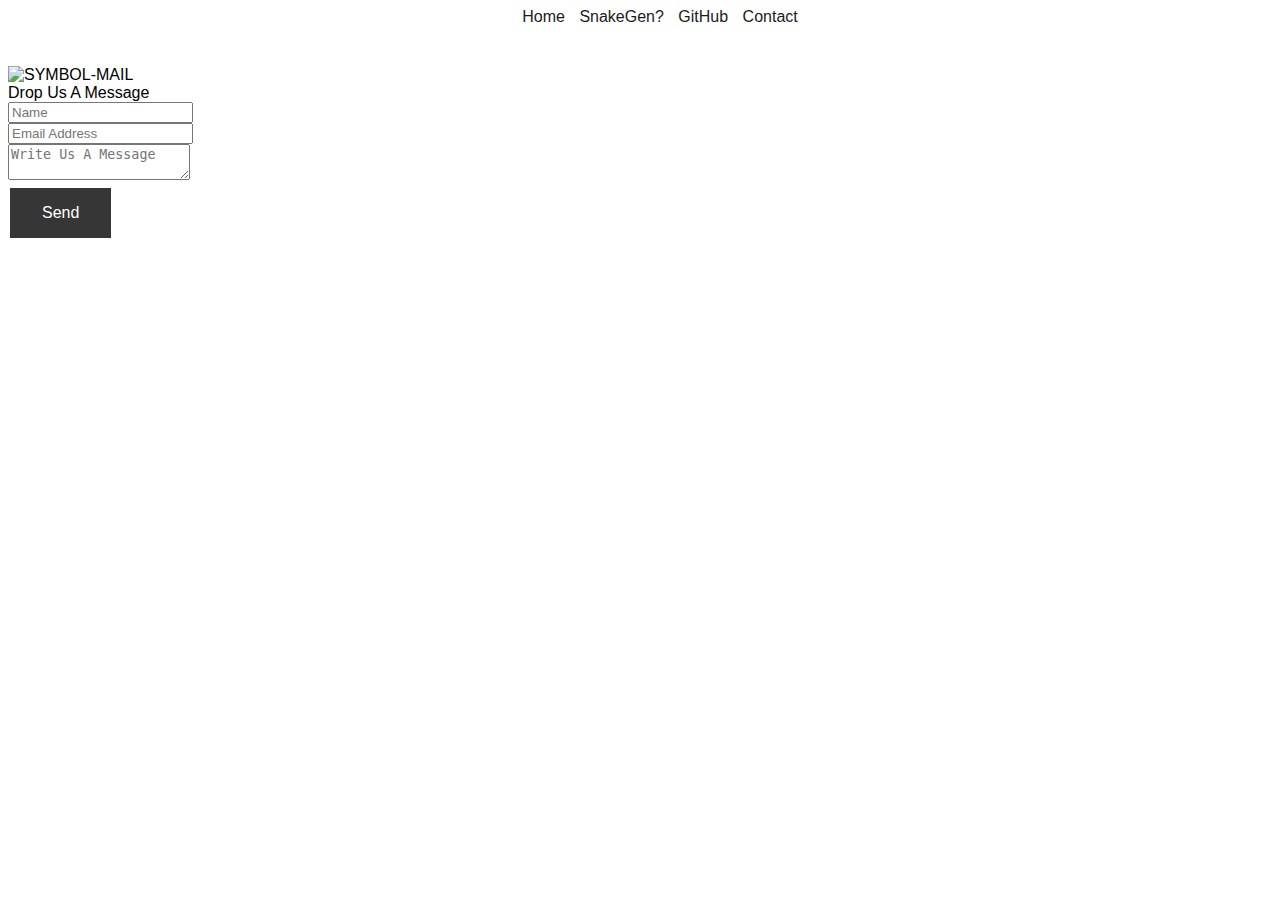
==== contact.html @ 88a3bf2a "add contact page" ====
<!DOCTYPE html>
<html lang="en">

<head>
	<title>Contact</title>
	<meta charset="UTF-8">
	<meta name="viewport" content="width=device-width, initial-scale=1">
	<!--===============================================================================================-->
	<link rel="icon" type="image/png" href="contact/images/icons/favicon.ico" />
	<!--===============================================================================================-->
	<link rel="stylesheet" type="text/css" href="contact/svendor/bootstrap/css/bootstrap.min.css">
	<!--===============================================================================================-->
	<link rel="stylesheet" type="text/css" href="contact/fonts/font-awesome-4.7.0/css/font-awesome.min.css">
	<!--===============================================================================================-->
	<link rel="stylesheet" type="text/css" href="contact/fonts/Linearicons-Free-v1.0.0/icon-font.min.css">
	<!--===============================================================================================-->
	<link rel="stylesheet" type="text/css" href="contact/vendor/animate/animate.css">
	<!--===============================================================================================-->
	<link rel="stylesheet" type="text/css" href="contact/vendor/css-hamburgers/hamburgers.min.css">
	<!--===============================================================================================-->
	<link rel="stylesheet" type="text/css" href="contact/vendor/animsition/css/animsition.min.css">
	<!--===============================================================================================-->
	<link rel="stylesheet" type="text/css" href="contact/vendor/select2/select2.min.css">
	<!--===============================================================================================-->
	<link rel="stylesheet" type="text/css" href="contact/vendor/daterangepicker/daterangepicker.css">
	<!--===============================================================================================-->
	<link rel="stylesheet" type="text/css" href="contact/css/util.css">
	<link rel="stylesheet" type="text/css" href="contact/css/main.css">
	<link rel="stylesheet" href="style.css">
	<!--===============================================================================================-->
</head>

<body>
	<div class="wrapper">
		<ul class="top-navbar">
			<li><a href="index.html">Home</a></li>
			<li><a href="snakegen.html">SnakeGen?</a></li>
			<li><a target="_blank" href="https://github.com/MrEliptik/SnakeGen">GitHub</a></li>
			<li><a href="contact.html">Contact</a></li>
		</ul>
	</div>
	<div class="container-contact100">
		<div class="wrap-contact100">
			<span class="contact100-form-symbol">
				<img src="contact/images/icons/symbol-01.png" alt="SYMBOL-MAIL">
			</span>

			<form class="contact100-form validate-form flex-sb flex-w">
				<span class="contact100-form-title">
					Drop Us A Message
				</span>

				<div class="wrap-input100 rs1 validate-input" data-validate="Name is required">
					<input class="input100" type="text" name="name" placeholder="Name">
					<span class="focus-input100"></span>
				</div>

				<div class="wrap-input100 rs1 validate-input" data-validate="Email is required: e@a.z">
					<input class="input100" type="text" name="email" placeholder="Email Address">
					<span class="focus-input100"></span>
				</div>

				<div class="wrap-input100 validate-input" data-validate="Message is required">
					<textarea class="input100" name="message" placeholder="Write Us A Message"></textarea>
					<span class="focus-input100"></span>
				</div>

				<div class="container-contact100-form-btn">
					<button class="contact100-form-btn">
						Send
					</button>
				</div>
			</form>
		</div>
	</div>

	<div id="dropDownSelect1"></div>

	<!--===============================================================================================-->
	<script src="contact/vendor/jquery/jquery-3.2.1.min.js"></script>
	<!--===============================================================================================-->
	<script src="contact/vendor/animsition/js/animsition.min.js"></script>
	<!--===============================================================================================-->
	<script src="contact/vendor/bootstrap/js/popper.js"></script>
	<script src="contact/vendor/bootstrap/js/bootstrap.min.js"></script>
	<!--===============================================================================================-->
	<script src="contact/vendor/select2/select2.min.js"></script>
	<!--===============================================================================================-->
	<script src="contact/js/main.js"></script>
	<script>
		window.dataLayer = window.dataLayer || [];
		function gtag() { dataLayer.push(arguments); }
		gtag('js', new Date());

		gtag('config', 'UA-23581568-13');
	</script>
</body>

</html>
---- style.css ----
body {
  font-family: Arial, Helvetica, sans-serif;
}

a {
  text-decoration: none;
  color: rgb(70, 70, 70);
}

h2 {
  margin: 2px 0px 10px 0px;
}

button {
  background-color: #363636; /* Green */
  border: none;
  color: white;
  padding: 16px 32px;
  text-align: center;
  text-decoration: none;
  display: inline-block;
  font-size: 16px;
  margin: 4px 2px;
  -webkit-transition-duration: 0.4s; /* Safari */
  transition-duration: 0.4s;
  cursor: pointer;
}

button:hover {
  background-color: #4CAF50; /* Green */
  color: white;
  padding: none;
}

canvas{
  margin: 5px 5px 5px 5px;
}

label{
  margin-left: 5px;
}

.content-text{
  align-content: center;
}

.text-wrapper{
  max-width: 1000px;
  display: inline-block;
  width: 100%;
  text-align: justify;
}

.controls{
  background-color: #e9e9e9;
  color: #363636;
}

.wrapper {
  text-align: center;
}

.title {
  display: inline-block;
}

/* TOP NAVBAR */
.top-navbar {
  margin: 5px 0px 40px 0px;
  list-style-type: none;
}

.top-navbar li {
  display: inline;
  margin: 0px 5px 0px 5px;
}

.top-navbar a {
  text-decoration: none;
  color: rgb(27, 27, 27);
}

.top-navbar a:hover {
  text-decoration: none;
  color: rgb(90, 90, 90);
}

.content {
  display: grid;
  grid-template-columns: 3fr 1fr;
  grid-gap: 2px;
  grid-auto-rows: minmax(100px, 100);
  max-height: 100%;
}

.canvas-container {
  grid-column: 1 / 2;
  grid-row: 1;
  justify-self: stretch;
  border: 2px solid #363636;
}

.right-navbar {
  grid-column: 2 / 2;
  grid-row: 1;
  background-color: #ffffff;
}

.navbar-section{
  border: 2px solid #363636;
  padding-bottom: 10px;
}

.danger{
  background-color: rgb(182, 10, 10); /* Green */
  color: white;
}

.warning{
  background-color: rgb(219, 162, 70); /* Green */
  color: white;
}

/* SLIDERS */
.slider{
  display: inline-block;
  vertical-align: middle;
  text-align: left;
}

.slider-value{
  width: 10%;
}

input[type=range] {
  -webkit-appearance: none;
  width: 80%;
  margin: 7.95px 0;
}
input[type=range]:focus {
  outline: none;
}
input[type=range]::-webkit-slider-runnable-track {
  width: 80%;
  height: 2.1px;
  cursor: pointer;
  box-shadow: 0px 0px 1px #000000, 0px 0px 0px #0d0d0d;
  background: rgba(0, 0, 0, 0.17);
  border-radius: 1.3px;
  border: 0px solid #000000;
}
input[type=range]::-webkit-slider-thumb {
  box-shadow: 1px 1px 1px #000000, 0px 0px 1px #0d0d0d;
  border: 0px solid #000000;
  height: 18px;
  width: 18px;
  border-radius: 11px;
  background: #766a60;
  cursor: pointer;
  -webkit-appearance: none;
  margin-top: -7.95px;
}
input[type=range]:focus::-webkit-slider-runnable-track {
  background: rgba(13, 13, 13, 0.17);
}
input[type=range]::-moz-range-track {
  width: 80%;
  height: 2.1px;
  cursor: pointer;
  box-shadow: 0px 0px 1px #000000, 0px 0px 0px #0d0d0d;
  background: rgba(0, 0, 0, 0.17);
  border-radius: 1.3px;
  border: 0px solid #000000;
}
input[type=range]::-moz-range-thumb {
  box-shadow: 1px 1px 1px #000000, 0px 0px 1px #0d0d0d;
  border: 0px solid #000000;
  height: 18px;
  width: 18px;
  border-radius: 11px;
  background: #766a60;
  cursor: pointer;
}
input[type=range]::-ms-track {
  width: 80%;
  height: 2.1px;
  cursor: pointer;
  background: transparent;
  border-color: transparent;
  color: transparent;
}
input[type=range]::-ms-fill-lower {
  background: rgba(0, 0, 0, 0.17);
  border: 0px solid #000000;
  border-radius: 2.6px;
  box-shadow: 0px 0px 1px #000000, 0px 0px 0px #0d0d0d;
}
input[type=range]::-ms-fill-upper {
  background: rgba(0, 0, 0, 0.17);
  border: 0px solid #000000;
  border-radius: 2.6px;
  box-shadow: 0px 0px 1px #000000, 0px 0px 0px #0d0d0d;
}
input[type=range]::-ms-thumb {
  box-shadow: 1px 1px 1px #000000, 0px 0px 1px #0d0d0d;
  border: 0px solid #000000;
  height: 18px;
  width: 18px;
  border-radius: 11px;
  background: #766a60;
  cursor: pointer;
  height: 2.1px;
}
input[type=range]:focus::-ms-fill-lower {
  background: rgba(0, 0, 0, 0.17);
}
input[type=range]:focus::-ms-fill-upper {
  background: rgba(13, 13, 13, 0.17);
}
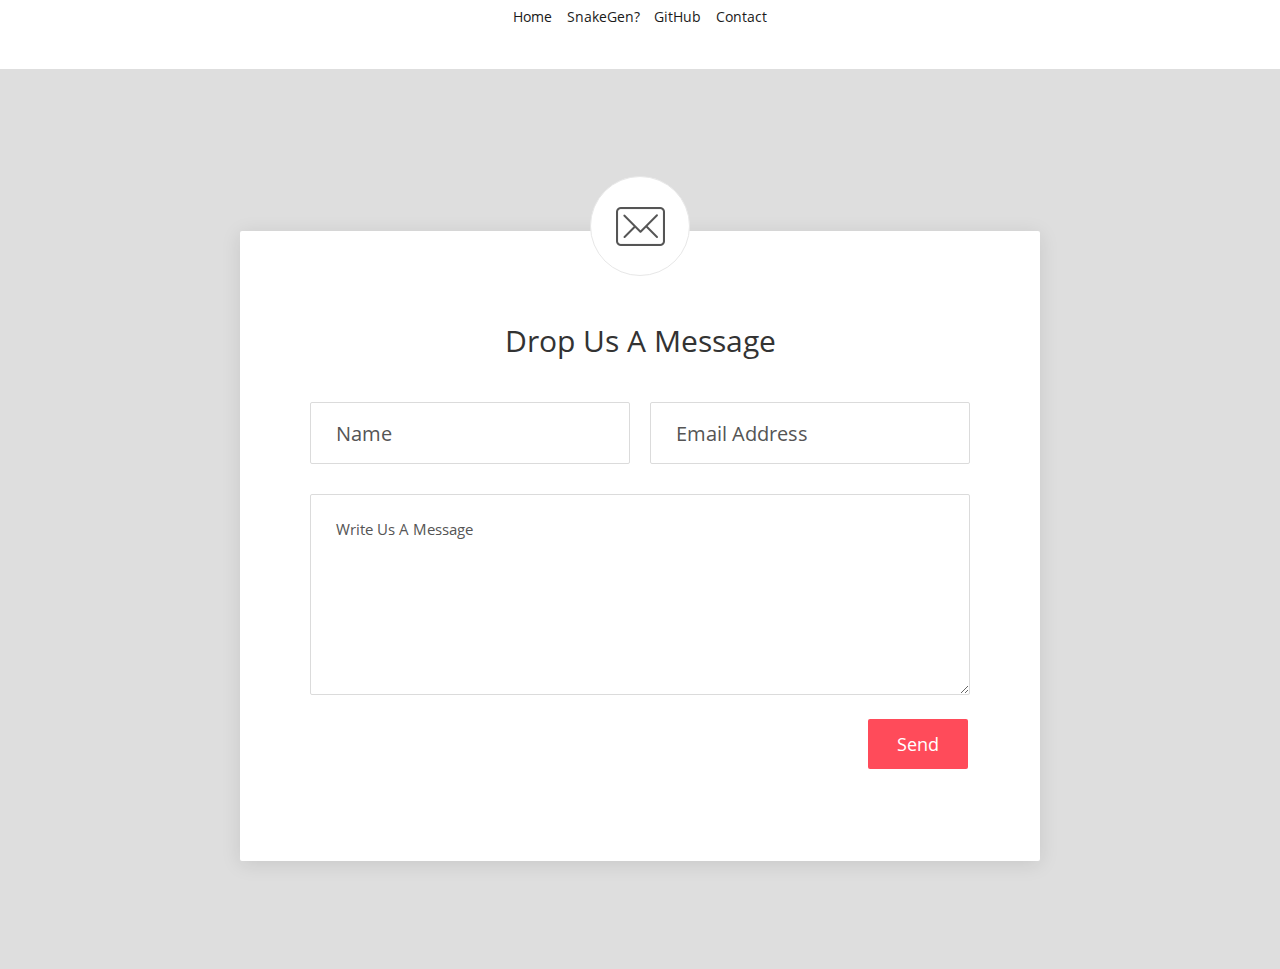
==== commit 0b0a522a: "function to send email" ====
--- a/contact.html
+++ b/contact.html
@@ -87,12 +87,24 @@
 	<script src="contact/vendor/select2/select2.min.js"></script>
 	<!--===============================================================================================-->
 	<script src="contact/js/main.js"></script>
+
+	<script src="https://smtpjs.com/v3/smtp.js"></script>
+
 	<script>
-		window.dataLayer = window.dataLayer || [];
-		function gtag() { dataLayer.push(arguments); }
-		gtag('js', new Date());
+		function sendMail() {
+			Email.send({
+				Host: "smtp.yourisp.com",
+				Username: "username",
+				Password: "password",
+				To: 'them@website.com',
+				From: "you@isp.com",
+				Subject: "This is the subject",
+				Body: "And this is the body"
+			}).then(
+				message => alert(message)
+			);
+		}
 
-		gtag('config', 'UA-23581568-13');
 	</script>
 </body>
 
--- a/contact/fonts/Linearicons-Free-v1.0.0/icon-font.min.css
+++ b/contact/fonts/Linearicons-Free-v1.0.0/icon-font.min.css
@@ -0,0 +1,7 @@
+/*
+Linearicons Free v1.0.0 - https://linearicons.com/free
+By Perxis - https://perxis.com
+(c) 2014-2015 Perxis.com
+License: https://linearicons.com/free/license
+*/
+@font-face{font-family:Linearicons-Free;src:url(https://cdn.linearicons.com/free/1.0.0/Linearicons-Free.eot);src:url(https://cdn.linearicons.com/free/1.0.0/Linearicons-Free.eot?#iefix) format('embedded-opentype'),url(https://cdn.linearicons.com/free/1.0.0/Linearicons-Free.woff2) format('woff2'),url(https://cdn.linearicons.com/free/1.0.0/Linearicons-Free.ttf) format('truetype'),url(https://cdn.linearicons.com/free/1.0.0/Linearicons-Free.woff) format('woff'),url(https://cdn.linearicons.com/free/1.0.0/Linearicons-Free.svg#Linearicons-Free) format('svg');font-weight:400;font-style:normal}.lnr{font-family:Linearicons-Free;speak:none;font-style:normal;font-weight:400;font-variant:normal;text-transform:none;line-height:1;-webkit-font-smoothing:antialiased;-moz-osx-font-smoothing:grayscale}.lnr-home:before{content:"\e800"}.lnr-apartment:before{content:"\e801"}.lnr-pencil:before{content:"\e802"}.lnr-magic-wand:before{content:"\e803"}.lnr-drop:before{content:"\e804"}.lnr-lighter:before{content:"\e805"}.lnr-poop:before{content:"\e806"}.lnr-sun:before{content:"\e807"}.lnr-moon:before{content:"\e808"}.lnr-cloud:before{content:"\e809"}.lnr-cloud-upload:before{content:"\e80a"}.lnr-cloud-download:before{content:"\e80b"}.lnr-cloud-sync:before{content:"\e80c"}.lnr-cloud-check:before{content:"\e80d"}.lnr-database:before{content:"\e80e"}.lnr-lock:before{content:"\e80f"}.lnr-cog:before{content:"\e810"}.lnr-trash:before{content:"\e811"}.lnr-dice:before{content:"\e812"}.lnr-heart:before{content:"\e813"}.lnr-star:before{content:"\e814"}.lnr-star-half:before{content:"\e815"}.lnr-star-empty:before{content:"\e816"}.lnr-flag:before{content:"\e817"}.lnr-envelope:before{content:"\e818"}.lnr-paperclip:before{content:"\e819"}.lnr-inbox:before{content:"\e81a"}.lnr-eye:before{content:"\e81b"}.lnr-printer:before{content:"\e81c"}.lnr-file-empty:before{content:"\e81d"}.lnr-file-add:before{content:"\e81e"}.lnr-enter:before{content:"\e81f"}.lnr-exit:before{content:"\e820"}.lnr-graduation-hat:before{content:"\e821"}.lnr-license:before{content:"\e822"}.lnr-music-note:before{content:"\e823"}.lnr-film-play:before{content:"\e824"}.lnr-camera-video:before{content:"\e825"}.lnr-camera:before{content:"\e826"}.lnr-picture:before{content:"\e827"}.lnr-book:before{content:"\e828"}.lnr-bookmark:before{content:"\e829"}.lnr-user:before{content:"\e82a"}.lnr-users:before{content:"\e82b"}.lnr-shirt:before{content:"\e82c"}.lnr-store:before{content:"\e82d"}.lnr-cart:before{content:"\e82e"}.lnr-tag:before{content:"\e82f"}.lnr-phone-handset:before{content:"\e830"}.lnr-phone:before{content:"\e831"}.lnr-pushpin:before{content:"\e832"}.lnr-map-marker:before{content:"\e833"}.lnr-map:before{content:"\e834"}.lnr-location:before{content:"\e835"}.lnr-calendar-full:before{content:"\e836"}.lnr-keyboard:before{content:"\e837"}.lnr-spell-check:before{content:"\e838"}.lnr-screen:before{content:"\e839"}.lnr-smartphone:before{content:"\e83a"}.lnr-tablet:before{content:"\e83b"}.lnr-laptop:before{content:"\e83c"}.lnr-laptop-phone:before{content:"\e83d"}.lnr-power-switch:before{content:"\e83e"}.lnr-bubble:before{content:"\e83f"}.lnr-heart-pulse:before{content:"\e840"}.lnr-construction:before{content:"\e841"}.lnr-pie-chart:before{content:"\e842"}.lnr-chart-bars:before{content:"\e843"}.lnr-gift:before{content:"\e844"}.lnr-diamond:before{content:"\e845"}.lnr-linearicons:before{content:"\e846"}.lnr-dinner:before{content:"\e847"}.lnr-coffee-cup:before{content:"\e848"}.lnr-leaf:before{content:"\e849"}.lnr-paw:before{content:"\e84a"}.lnr-rocket:before{content:"\e84b"}.lnr-briefcase:before{content:"\e84c"}.lnr-bus:before{content:"\e84d"}.lnr-car:before{content:"\e84e"}.lnr-train:before{content:"\e84f"}.lnr-bicycle:before{content:"\e850"}.lnr-wheelchair:before{content:"\e851"}.lnr-select:before{content:"\e852"}.lnr-earth:before{content:"\e853"}.lnr-smile:before{content:"\e854"}.lnr-sad:before{content:"\e855"}.lnr-neutral:before{content:"\e856"}.lnr-mustache:before{content:"\e857"}.lnr-alarm:before{content:"\e858"}.lnr-bullhorn:before{content:"\e859"}.lnr-volume-high:before{content:"\e85a"}.lnr-volume-medium:before{content:"\e85b"}.lnr-volume-low:before{content:"\e85c"}.lnr-volume:before{content:"\e85d"}.lnr-mic:before{content:"\e85e"}.lnr-hourglass:before{content:"\e85f"}.lnr-undo:before{content:"\e860"}.lnr-redo:before{content:"\e861"}.lnr-sync:before{content:"\e862"}.lnr-history:before{content:"\e863"}.lnr-clock:before{content:"\e864"}.lnr-download:before{content:"\e865"}.lnr-upload:before{content:"\e866"}.lnr-enter-down:before{content:"\e867"}.lnr-exit-up:before{content:"\e868"}.lnr-bug:before{content:"\e869"}.lnr-code:before{content:"\e86a"}.lnr-link:before{content:"\e86b"}.lnr-unlink:before{content:"\e86c"}.lnr-thumbs-up:before{content:"\e86d"}.lnr-thumbs-down:before{content:"\e86e"}.lnr-magnifier:before{content:"\e86f"}.lnr-cross:before{content:"\e870"}.lnr-menu:before{content:"\e871"}.lnr-list:before{content:"\e872"}.lnr-chevron-up:before{content:"\e873"}.lnr-chevron-down:before{content:"\e874"}.lnr-chevron-left:before{content:"\e875"}.lnr-chevron-right:before{content:"\e876"}.lnr-arrow-up:before{content:"\e877"}.lnr-arrow-down:before{content:"\e878"}.lnr-arrow-left:before{content:"\e879"}.lnr-arrow-right:before{content:"\e87a"}.lnr-move:before{content:"\e87b"}.lnr-warning:before{content:"\e87c"}.lnr-question-circle:before{content:"\e87d"}.lnr-menu-circle:before{content:"\e87e"}.lnr-checkmark-circle:before{content:"\e87f"}.lnr-cross-circle:before{content:"\e880"}.lnr-plus-circle:before{content:"\e881"}.lnr-circle-minus:before{content:"\e882"}.lnr-arrow-up-circle:before{content:"\e883"}.lnr-arrow-down-circle:before{content:"\e884"}.lnr-arrow-left-circle:before{content:"\e885"}.lnr-arrow-right-circle:before{content:"\e886"}.lnr-chevron-up-circle:before{content:"\e887"}.lnr-chevron-down-circle:before{content:"\e888"}.lnr-chevron-left-circle:before{content:"\e889"}.lnr-chevron-right-circle:before{content:"\e88a"}.lnr-crop:before{content:"\e88b"}.lnr-frame-expand:before{content:"\e88c"}.lnr-frame-contract:before{content:"\e88d"}.lnr-layers:before{content:"\e88e"}.lnr-funnel:before{content:"\e88f"}.lnr-text-format:before{content:"\e890"}.lnr-text-format-remove:before{content:"\e891"}.lnr-text-size:before{content:"\e892"}.lnr-bold:before{content:"\e893"}.lnr-italic:before{content:"\e894"}.lnr-underline:before{content:"\e895"}.lnr-strikethrough:before{content:"\e896"}.lnr-highlight:before{content:"\e897"}.lnr-text-align-left:before{content:"\e898"}.lnr-text-align-center:before{content:"\e899"}.lnr-text-align-right:before{content:"\e89a"}.lnr-text-align-justify:before{content:"\e89b"}.lnr-line-spacing:before{content:"\e89c"}.lnr-indent-increase:before{content:"\e89d"}.lnr-indent-decrease:before{content:"\e89e"}.lnr-pilcrow:before{content:"\e89f"}.lnr-direction-ltr:before{content:"\e8a0"}.lnr-direction-rtl:before{content:"\e8a1"}.lnr-page-break:before{content:"\e8a2"}.lnr-sort-alpha-asc:before{content:"\e8a3"}.lnr-sort-amount-asc:before{content:"\e8a4"}.lnr-hand:before{content:"\e8a5"}.lnr-pointer-up:before{content:"\e8a6"}.lnr-pointer-right:before{content:"\e8a7"}.lnr-pointer-down:before{content:"\e8a8"}.lnr-pointer-left:before{content:"\e8a9"}--- a/contact/vendor/css-hamburgers/hamburgers.min.css
+++ b/contact/vendor/css-hamburgers/hamburgers.min.css
@@ -0,0 +1,7 @@
+/*!
+ * Hamburgers
+ * @description Tasty CSS-animated hamburgers
+ * @author Jonathan Suh @jonsuh
+ * @site https://jonsuh.com/hamburgers
+ * @link https://github.com/jonsuh/hamburgers
+ */.hamburger{font:inherit;display:inline-block;overflow:visible;margin:0;padding:15px;cursor:pointer;transition-timing-function:linear;transition-duration:.15s;transition-property:opacity,filter;text-transform:none;color:inherit;border:0;background-color:transparent}.hamburger:hover{opacity:.7}.hamburger-box{position:relative;display:inline-block;width:40px;height:24px}.hamburger-inner{top:50%;display:block;margin-top:-2px}.hamburger-inner,.hamburger-inner:after,.hamburger-inner:before{position:absolute;width:40px;height:4px;transition-timing-function:ease;transition-duration:.15s;transition-property:transform;border-radius:4px;background-color:#000}.hamburger-inner:after,.hamburger-inner:before{display:block;content:''}.hamburger-inner:before{top:-10px}.hamburger-inner:after{bottom:-10px}.hamburger--3dx .hamburger-box{perspective:80px}.hamburger--3dx .hamburger-inner{transition:transform .2s cubic-bezier(.645,.045,.355,1),background-color 0s cubic-bezier(.645,.045,.355,1) .1s}.hamburger--3dx .hamburger-inner:after,.hamburger--3dx .hamburger-inner:before{transition:transform 0s cubic-bezier(.645,.045,.355,1) .1s}.hamburger--3dx.is-active .hamburger-inner{transform:rotateY(180deg);background-color:transparent}.hamburger--3dx.is-active .hamburger-inner:before{transform:translate3d(0,10px,0) rotate(45deg)}.hamburger--3dx.is-active .hamburger-inner:after{transform:translate3d(0,-10px,0) rotate(-45deg)}.hamburger--3dx-r .hamburger-box{perspective:80px}.hamburger--3dx-r .hamburger-inner{transition:transform .2s cubic-bezier(.645,.045,.355,1),background-color 0s cubic-bezier(.645,.045,.355,1) .1s}.hamburger--3dx-r .hamburger-inner:after,.hamburger--3dx-r .hamburger-inner:before{transition:transform 0s cubic-bezier(.645,.045,.355,1) .1s}.hamburger--3dx-r.is-active .hamburger-inner{transform:rotateY(-180deg);background-color:transparent}.hamburger--3dx-r.is-active .hamburger-inner:before{transform:translate3d(0,10px,0) rotate(45deg)}.hamburger--3dx-r.is-active .hamburger-inner:after{transform:translate3d(0,-10px,0) rotate(-45deg)}.hamburger--3dy .hamburger-box{perspective:80px}.hamburger--3dy .hamburger-inner{transition:transform .2s cubic-bezier(.645,.045,.355,1),background-color 0s cubic-bezier(.645,.045,.355,1) .1s}.hamburger--3dy .hamburger-inner:after,.hamburger--3dy .hamburger-inner:before{transition:transform 0s cubic-bezier(.645,.045,.355,1) .1s}.hamburger--3dy.is-active .hamburger-inner{transform:rotateX(-180deg);background-color:transparent}.hamburger--3dy.is-active .hamburger-inner:before{transform:translate3d(0,10px,0) rotate(45deg)}.hamburger--3dy.is-active .hamburger-inner:after{transform:translate3d(0,-10px,0) rotate(-45deg)}.hamburger--3dy-r .hamburger-box{perspective:80px}.hamburger--3dy-r .hamburger-inner{transition:transform .2s cubic-bezier(.645,.045,.355,1),background-color 0s cubic-bezier(.645,.045,.355,1) .1s}.hamburger--3dy-r .hamburger-inner:after,.hamburger--3dy-r .hamburger-inner:before{transition:transform 0s cubic-bezier(.645,.045,.355,1) .1s}.hamburger--3dy-r.is-active .hamburger-inner{transform:rotateX(180deg);background-color:transparent}.hamburger--3dy-r.is-active .hamburger-inner:before{transform:translate3d(0,10px,0) rotate(45deg)}.hamburger--3dy-r.is-active .hamburger-inner:after{transform:translate3d(0,-10px,0) rotate(-45deg)}.hamburger--arrow.is-active .hamburger-inner:before{transform:translate3d(-8px,0,0) rotate(-45deg) scaleX(.7)}.hamburger--arrow.is-active .hamburger-inner:after{transform:translate3d(-8px,0,0) rotate(45deg) scaleX(.7)}.hamburger--arrow-r.is-active .hamburger-inner:before{transform:translate3d(8px,0,0) rotate(45deg) scaleX(.7)}.hamburger--arrow-r.is-active .hamburger-inner:after{transform:translate3d(8px,0,0) rotate(-45deg) scaleX(.7)}.hamburger--arrowalt .hamburger-inner:before{transition:top .1s ease .15s,transform .15s cubic-bezier(.165,.84,.44,1)}.hamburger--arrowalt .hamburger-inner:after{transition:bottom .1s ease .15s,transform .15s cubic-bezier(.165,.84,.44,1)}.hamburger--arrowalt.is-active .hamburger-inner:before{top:0;transition:top .1s ease,transform .15s cubic-bezier(.895,.03,.685,.22) .1s;transform:translate3d(-8px,-10px,0) rotate(-45deg) scaleX(.7)}.hamburger--arrowalt.is-active .hamburger-inner:after{bottom:0;transition:bottom .1s ease,transform .15s cubic-bezier(.895,.03,.685,.22) .1s;transform:translate3d(-8px,10px,0) rotate(45deg) scaleX(.7)}.hamburger--arrowalt-r .hamburger-inner:before{transition:top .1s ease .15s,transform .15s cubic-bezier(.165,.84,.44,1)}.hamburger--arrowalt-r .hamburger-inner:after{transition:bottom .1s ease .15s,transform .15s cubic-bezier(.165,.84,.44,1)}.hamburger--arrowalt-r.is-active .hamburger-inner:before{top:0;transition:top .1s ease,transform .15s cubic-bezier(.895,.03,.685,.22) .1s;transform:translate3d(8px,-10px,0) rotate(45deg) scaleX(.7)}.hamburger--arrowalt-r.is-active .hamburger-inner:after{bottom:0;transition:bottom .1s ease,transform .15s cubic-bezier(.895,.03,.685,.22) .1s;transform:translate3d(8px,10px,0) rotate(-45deg) scaleX(.7)}.hamburger--boring .hamburger-inner,.hamburger--boring .hamburger-inner:after,.hamburger--boring .hamburger-inner:before{transition-property:none}.hamburger--boring.is-active .hamburger-inner{transform:rotate(45deg)}.hamburger--boring.is-active .hamburger-inner:before{top:0;opacity:0}.hamburger--boring.is-active .hamburger-inner:after{bottom:0;transform:rotate(-90deg)}.hamburger--collapse .hamburger-inner{top:auto;bottom:0;transition-delay:.15s;transition-timing-function:cubic-bezier(.55,.055,.675,.19);transition-duration:.15s}.hamburger--collapse .hamburger-inner:after{top:-20px;transition:top .3s cubic-bezier(.33333,.66667,.66667,1) .3s,opacity .1s linear}.hamburger--collapse .hamburger-inner:before{transition:top .12s cubic-bezier(.33333,.66667,.66667,1) .3s,transform .15s cubic-bezier(.55,.055,.675,.19)}.hamburger--collapse.is-active .hamburger-inner{transition-delay:.32s;transition-timing-function:cubic-bezier(.215,.61,.355,1);transform:translate3d(0,-10px,0) rotate(-45deg)}.hamburger--collapse.is-active .hamburger-inner:after{top:0;transition:top .3s cubic-bezier(.33333,0,.66667,.33333),opacity .1s linear .27s;opacity:0}.hamburger--collapse.is-active .hamburger-inner:before{top:0;transition:top .12s cubic-bezier(.33333,0,.66667,.33333) .18s,transform .15s cubic-bezier(.215,.61,.355,1) .42s;transform:rotate(-90deg)}.hamburger--collapse-r .hamburger-inner{top:auto;bottom:0;transition-delay:.15s;transition-timing-function:cubic-bezier(.55,.055,.675,.19);transition-duration:.15s}.hamburger--collapse-r .hamburger-inner:after{top:-20px;transition:top .3s cubic-bezier(.33333,.66667,.66667,1) .3s,opacity .1s linear}.hamburger--collapse-r .hamburger-inner:before{transition:top .12s cubic-bezier(.33333,.66667,.66667,1) .3s,transform .15s cubic-bezier(.55,.055,.675,.19)}.hamburger--collapse-r.is-active .hamburger-inner{transition-delay:.32s;transition-timing-function:cubic-bezier(.215,.61,.355,1);transform:translate3d(0,-10px,0) rotate(45deg)}.hamburger--collapse-r.is-active .hamburger-inner:after{top:0;transition:top .3s cubic-bezier(.33333,0,.66667,.33333),opacity .1s linear .27s;opacity:0}.hamburger--collapse-r.is-active .hamburger-inner:before{top:0;transition:top .12s cubic-bezier(.33333,0,.66667,.33333) .18s,transform .15s cubic-bezier(.215,.61,.355,1) .42s;transform:rotate(90deg)}.hamburger--elastic .hamburger-inner{top:2px;transition-timing-function:cubic-bezier(.68,-.55,.265,1.55);transition-duration:.4s}.hamburger--elastic .hamburger-inner:before{top:10px;transition:opacity .15s ease .4s}.hamburger--elastic .hamburger-inner:after{top:20px;transition:transform .4s cubic-bezier(.68,-.55,.265,1.55)}.hamburger--elastic.is-active .hamburger-inner{transition-delay:.1s;transform:translate3d(0,10px,0) rotate(135deg)}.hamburger--elastic.is-active .hamburger-inner:before{transition-delay:0s;opacity:0}.hamburger--elastic.is-active .hamburger-inner:after{transition-delay:.1s;transform:translate3d(0,-20px,0) rotate(-270deg)}.hamburger--elastic-r .hamburger-inner{top:2px;transition-timing-function:cubic-bezier(.68,-.55,.265,1.55);transition-duration:.4s}.hamburger--elastic-r .hamburger-inner:before{top:10px;transition:opacity .15s ease .4s}.hamburger--elastic-r .hamburger-inner:after{top:20px;transition:transform .4s cubic-bezier(.68,-.55,.265,1.55)}.hamburger--elastic-r.is-active .hamburger-inner{transition-delay:.1s;transform:translate3d(0,10px,0) rotate(-135deg)}.hamburger--elastic-r.is-active .hamburger-inner:before{transition-delay:0s;opacity:0}.hamburger--elastic-r.is-active .hamburger-inner:after{transition-delay:.1s;transform:translate3d(0,-20px,0) rotate(270deg)}.hamburger--emphatic{overflow:hidden}.hamburger--emphatic .hamburger-inner{transition:background-color .2s ease-in .25s}.hamburger--emphatic .hamburger-inner:before{left:0;transition:transform .2s cubic-bezier(.6,.04,.98,.335),top .05s linear .2s,left .2s ease-in .25s}.hamburger--emphatic .hamburger-inner:after{top:10px;right:0;transition:transform .2s cubic-bezier(.6,.04,.98,.335),top .05s linear .2s,right .2s ease-in .25s}.hamburger--emphatic.is-active .hamburger-inner{transition-delay:0s;transition-timing-function:ease-out;background-color:transparent}.hamburger--emphatic.is-active .hamburger-inner:before{top:-80px;left:-80px;transition:left .2s ease-out,top .05s linear .2s,transform .2s cubic-bezier(.075,.82,.165,1) .25s;transform:translate3d(80px,80px,0) rotate(45deg)}.hamburger--emphatic.is-active .hamburger-inner:after{top:-80px;right:-80px;transition:right .2s ease-out,top .05s linear .2s,transform .2s cubic-bezier(.075,.82,.165,1) .25s;transform:translate3d(-80px,80px,0) rotate(-45deg)}.hamburger--emphatic-r{overflow:hidden}.hamburger--emphatic-r .hamburger-inner{transition:background-color .2s ease-in .25s}.hamburger--emphatic-r .hamburger-inner:before{left:0;transition:transform .2s cubic-bezier(.6,.04,.98,.335),top .05s linear .2s,left .2s ease-in .25s}.hamburger--emphatic-r .hamburger-inner:after{top:10px;right:0;transition:transform .2s cubic-bezier(.6,.04,.98,.335),top .05s linear .2s,right .2s ease-in .25s}.hamburger--emphatic-r.is-active .hamburger-inner{transition-delay:0s;transition-timing-function:ease-out;background-color:transparent}.hamburger--emphatic-r.is-active .hamburger-inner:before{top:80px;left:-80px;transition:left .2s ease-out,top .05s linear .2s,transform .2s cubic-bezier(.075,.82,.165,1) .25s;transform:translate3d(80px,-80px,0) rotate(-45deg)}.hamburger--emphatic-r.is-active .hamburger-inner:after{top:80px;right:-80px;transition:right .2s ease-out,top .05s linear .2s,transform .2s cubic-bezier(.075,.82,.165,1) .25s;transform:translate3d(-80px,-80px,0) rotate(45deg)}.hamburger--slider .hamburger-inner{top:2px}.hamburger--slider .hamburger-inner:before{top:10px;transition-timing-function:ease;transition-duration:.2s;transition-property:transform,opacity}.hamburger--slider .hamburger-inner:after{top:20px}.hamburger--slider.is-active .hamburger-inner{transform:translate3d(0,10px,0) rotate(45deg)}.hamburger--slider.is-active .hamburger-inner:before{transform:rotate(-45deg) translate3d(-5.71429px,-6px,0);opacity:0}.hamburger--slider.is-active .hamburger-inner:after{transform:translate3d(0,-20px,0) rotate(-90deg)}.hamburger--slider-r .hamburger-inner{top:2px}.hamburger--slider-r .hamburger-inner:before{top:10px;transition-timing-function:ease;transition-duration:.2s;transition-property:transform,opacity}.hamburger--slider-r .hamburger-inner:after{top:20px}.hamburger--slider-r.is-active .hamburger-inner{transform:translate3d(0,10px,0) rotate(-45deg)}.hamburger--slider-r.is-active .hamburger-inner:before{transform:rotate(45deg) translate3d(5.71429px,-6px,0);opacity:0}.hamburger--slider-r.is-active .hamburger-inner:after{transform:translate3d(0,-20px,0) rotate(90deg)}.hamburger--spring .hamburger-inner{top:2px;transition:background-color 0s linear .15s}.hamburger--spring .hamburger-inner:before{top:10px;transition:top .12s cubic-bezier(.33333,.66667,.66667,1) .3s,transform .15s cubic-bezier(.55,.055,.675,.19)}.hamburger--spring .hamburger-inner:after{top:20px;transition:top .3s cubic-bezier(.33333,.66667,.66667,1) .3s,transform .15s cubic-bezier(.55,.055,.675,.19)}.hamburger--spring.is-active .hamburger-inner{transition-delay:.32s;background-color:transparent}.hamburger--spring.is-active .hamburger-inner:before{top:0;transition:top .12s cubic-bezier(.33333,0,.66667,.33333) .18s,transform .15s cubic-bezier(.215,.61,.355,1) .32s;transform:translate3d(0,10px,0) rotate(45deg)}.hamburger--spring.is-active .hamburger-inner:after{top:0;transition:top .3s cubic-bezier(.33333,0,.66667,.33333),transform .15s cubic-bezier(.215,.61,.355,1) .32s;transform:translate3d(0,10px,0) rotate(-45deg)}.hamburger--spring-r .hamburger-inner{top:auto;bottom:0;transition-delay:0s;transition-timing-function:cubic-bezier(.55,.055,.675,.19);transition-duration:.15s}.hamburger--spring-r .hamburger-inner:after{top:-20px;transition:top .3s cubic-bezier(.33333,.66667,.66667,1) .3s,opacity 0s linear}.hamburger--spring-r .hamburger-inner:before{transition:top .12s cubic-bezier(.33333,.66667,.66667,1) .3s,transform .15s cubic-bezier(.55,.055,.675,.19)}.hamburger--spring-r.is-active .hamburger-inner{transition-delay:.32s;transition-timing-function:cubic-bezier(.215,.61,.355,1);transform:translate3d(0,-10px,0) rotate(-45deg)}.hamburger--spring-r.is-active .hamburger-inner:after{top:0;transition:top .3s cubic-bezier(.33333,0,.66667,.33333),opacity 0s linear .32s;opacity:0}.hamburger--spring-r.is-active .hamburger-inner:before{top:0;transition:top .12s cubic-bezier(.33333,0,.66667,.33333) .18s,transform .15s cubic-bezier(.215,.61,.355,1) .32s;transform:rotate(90deg)}.hamburger--stand .hamburger-inner{transition:transform .1s cubic-bezier(.55,.055,.675,.19) .22s,background-color 0s linear .1s}.hamburger--stand .hamburger-inner:before{transition:top .1s ease-in .1s,transform .1s cubic-bezier(.55,.055,.675,.19) 0s}.hamburger--stand .hamburger-inner:after{transition:bottom .1s ease-in .1s,transform .1s cubic-bezier(.55,.055,.675,.19) 0s}.hamburger--stand.is-active .hamburger-inner{transition:transform .1s cubic-bezier(.215,.61,.355,1) 0s,background-color 0s linear .22s;transform:rotate(90deg);background-color:transparent}.hamburger--stand.is-active .hamburger-inner:before{top:0;transition:top .1s ease-out .12s,transform .1s cubic-bezier(.215,.61,.355,1) .22s;transform:rotate(-45deg)}.hamburger--stand.is-active .hamburger-inner:after{bottom:0;transition:bottom .1s ease-out .12s,transform .1s cubic-bezier(.215,.61,.355,1) .22s;transform:rotate(45deg)}.hamburger--stand-r .hamburger-inner{transition:transform .1s cubic-bezier(.55,.055,.675,.19) .22s,background-color 0s linear .1s}.hamburger--stand-r .hamburger-inner:before{transition:top .1s ease-in .1s,transform .1s cubic-bezier(.55,.055,.675,.19) 0s}.hamburger--stand-r .hamburger-inner:after{transition:bottom .1s ease-in .1s,transform .1s cubic-bezier(.55,.055,.675,.19) 0s}.hamburger--stand-r.is-active .hamburger-inner{transition:transform .1s cubic-bezier(.215,.61,.355,1) 0s,background-color 0s linear .22s;transform:rotate(-90deg);background-color:transparent}.hamburger--stand-r.is-active .hamburger-inner:before{top:0;transition:top .1s ease-out .12s,transform .1s cubic-bezier(.215,.61,.355,1) .22s;transform:rotate(-45deg)}.hamburger--stand-r.is-active .hamburger-inner:after{bottom:0;transition:bottom .1s ease-out .12s,transform .1s cubic-bezier(.215,.61,.355,1) .22s;transform:rotate(45deg)}.hamburger--spin .hamburger-inner{transition-timing-function:cubic-bezier(.55,.055,.675,.19);transition-duration:.3s}.hamburger--spin .hamburger-inner:before{transition:top .1s ease-in .34s,opacity .1s ease-in}.hamburger--spin .hamburger-inner:after{transition:bottom .1s ease-in .34s,transform .3s cubic-bezier(.55,.055,.675,.19)}.hamburger--spin.is-active .hamburger-inner{transition-delay:.14s;transition-timing-function:cubic-bezier(.215,.61,.355,1);transform:rotate(225deg)}.hamburger--spin.is-active .hamburger-inner:before{top:0;transition:top .1s ease-out,opacity .1s ease-out .14s;opacity:0}.hamburger--spin.is-active .hamburger-inner:after{bottom:0;transition:bottom .1s ease-out,transform .3s cubic-bezier(.215,.61,.355,1) .14s;transform:rotate(-90deg)}.hamburger--spin-r .hamburger-inner{transition-timing-function:cubic-bezier(.55,.055,.675,.19);transition-duration:.3s}.hamburger--spin-r .hamburger-inner:before{transition:top .1s ease-in .34s,opacity .1s ease-in}.hamburger--spin-r .hamburger-inner:after{transition:bottom .1s ease-in .34s,transform .3s cubic-bezier(.55,.055,.675,.19)}.hamburger--spin-r.is-active .hamburger-inner{transition-delay:.14s;transition-timing-function:cubic-bezier(.215,.61,.355,1);transform:rotate(-225deg)}.hamburger--spin-r.is-active .hamburger-inner:before{top:0;transition:top .1s ease-out,opacity .1s ease-out .14s;opacity:0}.hamburger--spin-r.is-active .hamburger-inner:after{bottom:0;transition:bottom .1s ease-out,transform .3s cubic-bezier(.215,.61,.355,1) .14s;transform:rotate(90deg)}.hamburger--squeeze .hamburger-inner{transition-timing-function:cubic-bezier(.55,.055,.675,.19);transition-duration:.1s}.hamburger--squeeze .hamburger-inner:before{transition:top .1s ease .14s,opacity .1s ease}.hamburger--squeeze .hamburger-inner:after{transition:bottom .1s ease .14s,transform .1s cubic-bezier(.55,.055,.675,.19)}.hamburger--squeeze.is-active .hamburger-inner{transition-delay:.14s;transition-timing-function:cubic-bezier(.215,.61,.355,1);transform:rotate(45deg)}.hamburger--squeeze.is-active .hamburger-inner:before{top:0;transition:top .1s ease,opacity .1s ease .14s;opacity:0}.hamburger--squeeze.is-active .hamburger-inner:after{bottom:0;transition:bottom .1s ease,transform .1s cubic-bezier(.215,.61,.355,1) .14s;transform:rotate(-90deg)}.hamburger--vortex .hamburger-inner{transition-timing-function:cubic-bezier(.19,1,.22,1);transition-duration:.3s}.hamburger--vortex .hamburger-inner:after,.hamburger--vortex .hamburger-inner:before{transition-delay:.1s;transition-timing-function:linear;transition-duration:0s}.hamburger--vortex .hamburger-inner:before{transition-property:top,opacity}.hamburger--vortex .hamburger-inner:after{transition-property:bottom,transform}.hamburger--vortex.is-active .hamburger-inner{transition-timing-function:cubic-bezier(.19,1,.22,1);transform:rotate(765deg)}.hamburger--vortex.is-active .hamburger-inner:after,.hamburger--vortex.is-active .hamburger-inner:before{transition-delay:0s}.hamburger--vortex.is-active .hamburger-inner:before{top:0;opacity:0}.hamburger--vortex.is-active .hamburger-inner:after{bottom:0;transform:rotate(90deg)}.hamburger--vortex-r .hamburger-inner{transition-timing-function:cubic-bezier(.19,1,.22,1);transition-duration:.3s}.hamburger--vortex-r .hamburger-inner:after,.hamburger--vortex-r .hamburger-inner:before{transition-delay:.1s;transition-timing-function:linear;transition-duration:0s}.hamburger--vortex-r .hamburger-inner:before{transition-property:top,opacity}.hamburger--vortex-r .hamburger-inner:after{transition-property:bottom,transform}.hamburger--vortex-r.is-active .hamburger-inner{transition-timing-function:cubic-bezier(.19,1,.22,1);transform:rotate(-765deg)}.hamburger--vortex-r.is-active .hamburger-inner:after,.hamburger--vortex-r.is-active .hamburger-inner:before{transition-delay:0s}.hamburger--vortex-r.is-active .hamburger-inner:before{top:0;opacity:0}.hamburger--vortex-r.is-active .hamburger-inner:after{bottom:0;transform:rotate(-90deg)}--- a/contact/vendor/daterangepicker/daterangepicker.css
+++ b/contact/vendor/daterangepicker/daterangepicker.css
@@ -0,0 +1,269 @@
+.daterangepicker {
+  position: absolute;
+  color: inherit;
+  background-color: #fff;
+  border-radius: 4px;
+  width: 278px;
+  padding: 4px;
+  margin-top: 1px;
+  top: 100px;
+  left: 20px;
+  /* Calendars */ }
+  .daterangepicker:before, .daterangepicker:after {
+    position: absolute;
+    display: inline-block;
+    border-bottom-color: rgba(0, 0, 0, 0.2);
+    content: ''; }
+  .daterangepicker:before {
+    top: -7px;
+    border-right: 7px solid transparent;
+    border-left: 7px solid transparent;
+    border-bottom: 7px solid #ccc; }
+  .daterangepicker:after {
+    top: -6px;
+    border-right: 6px solid transparent;
+    border-bottom: 6px solid #fff;
+    border-left: 6px solid transparent; }
+  .daterangepicker.opensleft:before {
+    right: 9px; }
+  .daterangepicker.opensleft:after {
+    right: 10px; }
+  .daterangepicker.openscenter:before {
+    left: 0;
+    right: 0;
+    width: 0;
+    margin-left: auto;
+    margin-right: auto; }
+  .daterangepicker.openscenter:after {
+    left: 0;
+    right: 0;
+    width: 0;
+    margin-left: auto;
+    margin-right: auto; }
+  .daterangepicker.opensright:before {
+    left: 9px; }
+  .daterangepicker.opensright:after {
+    left: 10px; }
+  .daterangepicker.dropup {
+    margin-top: -5px; }
+    .daterangepicker.dropup:before {
+      top: initial;
+      bottom: -7px;
+      border-bottom: initial;
+      border-top: 7px solid #ccc; }
+    .daterangepicker.dropup:after {
+      top: initial;
+      bottom: -6px;
+      border-bottom: initial;
+      border-top: 6px solid #fff; }
+  .daterangepicker.dropdown-menu {
+    max-width: none;
+    z-index: 3001; }
+  .daterangepicker.single .ranges, .daterangepicker.single .calendar {
+    float: none; }
+  .daterangepicker.show-calendar .calendar {
+    display: block; }
+  .daterangepicker .calendar {
+    display: none;
+    max-width: 270px;
+    margin: 4px; }
+    .daterangepicker .calendar.single .calendar-table {
+      border: none; }
+    .daterangepicker .calendar th, .daterangepicker .calendar td {
+      white-space: nowrap;
+      text-align: center;
+      min-width: 32px; }
+  .daterangepicker .calendar-table {
+    border: 1px solid #fff;
+    padding: 4px;
+    border-radius: 4px;
+    background-color: #fff; }
+  .daterangepicker table {
+    width: 100%;
+    margin: 0; }
+  .daterangepicker td, .daterangepicker th {
+    text-align: center;
+    width: 20px;
+    height: 20px;
+    border-radius: 4px;
+    border: 1px solid transparent;
+    white-space: nowrap;
+    cursor: pointer; }
+    .daterangepicker td.available:hover, .daterangepicker th.available:hover {
+      background-color: #eee;
+      border-color: transparent;
+      color: inherit; }
+    .daterangepicker td.week, .daterangepicker th.week {
+      font-size: 80%;
+      color: #ccc; }
+  .daterangepicker td.off, .daterangepicker td.off.in-range, .daterangepicker td.off.start-date, .daterangepicker td.off.end-date {
+    background-color: #fff;
+    border-color: transparent;
+    color: #999; }
+  .daterangepicker td.in-range {
+    background-color: #ebf4f8;
+    border-color: transparent;
+    color: #000;
+    border-radius: 0; }
+  .daterangepicker td.start-date {
+    border-radius: 4px 0 0 4px; }
+  .daterangepicker td.end-date {
+    border-radius: 0 4px 4px 0; }
+  .daterangepicker td.start-date.end-date {
+    border-radius: 4px; }
+  .daterangepicker td.active, .daterangepicker td.active:hover {
+    background-color: #357ebd;
+    border-color: transparent;
+    color: #fff; }
+  .daterangepicker th.month {
+    width: auto; }
+  .daterangepicker td.disabled, .daterangepicker option.disabled {
+    color: #999;
+    cursor: not-allowed;
+    text-decoration: line-through; }
+  .daterangepicker select.monthselect, .daterangepicker select.yearselect {
+    font-size: 12px;
+    padding: 1px;
+    height: auto;
+    margin: 0;
+    cursor: default; }
+  .daterangepicker select.monthselect {
+    margin-right: 2%;
+    width: 56%; }
+  .daterangepicker select.yearselect {
+    width: 40%; }
+  .daterangepicker select.hourselect, .daterangepicker select.minuteselect, .daterangepicker select.secondselect, .daterangepicker select.ampmselect {
+    width: 50px;
+    margin-bottom: 0; }
+  .daterangepicker .input-mini {
+    border: 1px solid #ccc;
+    border-radius: 4px;
+    color: #555;
+    height: 30px;
+    line-height: 30px;
+    display: block;
+    vertical-align: middle;
+    margin: 0 0 5px 0;
+    padding: 0 6px 0 28px;
+    width: 100%; }
+    .daterangepicker .input-mini.active {
+      border: 1px solid #08c;
+      border-radius: 4px; }
+  .daterangepicker .daterangepicker_input {
+    position: relative; }
+    .daterangepicker .daterangepicker_input i {
+      position: absolute;
+      left: 8px;
+      top: 8px; }
+  .daterangepicker.rtl .input-mini {
+    padding-right: 28px;
+    padding-left: 6px; }
+  .daterangepicker.rtl .daterangepicker_input i {
+    left: auto;
+    right: 8px; }
+  .daterangepicker .calendar-time {
+    text-align: center;
+    margin: 5px auto;
+    line-height: 30px;
+    position: relative;
+    padding-left: 28px; }
+    .daterangepicker .calendar-time select.disabled {
+      color: #ccc;
+      cursor: not-allowed; }
+
+.ranges {
+  font-size: 11px;
+  float: none;
+  margin: 4px;
+  text-align: left; }
+  .ranges ul {
+    list-style: none;
+    margin: 0 auto;
+    padding: 0;
+    width: 100%; }
+  .ranges li {
+    font-size: 13px;
+    background-color: #f5f5f5;
+    border: 1px solid #f5f5f5;
+    border-radius: 4px;
+    color: #08c;
+    padding: 3px 12px;
+    margin-bottom: 8px;
+    cursor: pointer; }
+    .ranges li:hover {
+      background-color: #08c;
+      border: 1px solid #08c;
+      color: #fff; }
+    .ranges li.active {
+      background-color: #08c;
+      border: 1px solid #08c;
+      color: #fff; }
+
+/*  Larger Screen Styling */
+@media (min-width: 564px) {
+  .daterangepicker {
+    width: auto; }
+    .daterangepicker .ranges ul {
+      width: 160px; }
+    .daterangepicker.single .ranges ul {
+      width: 100%; }
+    .daterangepicker.single .calendar.left {
+      clear: none; }
+    .daterangepicker.single.ltr .ranges, .daterangepicker.single.ltr .calendar {
+      float: left; }
+    .daterangepicker.single.rtl .ranges, .daterangepicker.single.rtl .calendar {
+      float: right; }
+    .daterangepicker.ltr {
+      direction: ltr;
+      text-align: left; }
+      .daterangepicker.ltr .calendar.left {
+        clear: left;
+        margin-right: 0; }
+        .daterangepicker.ltr .calendar.left .calendar-table {
+          border-right: none;
+          border-top-right-radius: 0;
+          border-bottom-right-radius: 0; }
+      .daterangepicker.ltr .calendar.right {
+        margin-left: 0; }
+        .daterangepicker.ltr .calendar.right .calendar-table {
+          border-left: none;
+          border-top-left-radius: 0;
+          border-bottom-left-radius: 0; }
+      .daterangepicker.ltr .left .daterangepicker_input {
+        padding-right: 12px; }
+      .daterangepicker.ltr .calendar.left .calendar-table {
+        padding-right: 12px; }
+      .daterangepicker.ltr .ranges, .daterangepicker.ltr .calendar {
+        float: left; }
+    .daterangepicker.rtl {
+      direction: rtl;
+      text-align: right; }
+      .daterangepicker.rtl .calendar.left {
+        clear: right;
+        margin-left: 0; }
+        .daterangepicker.rtl .calendar.left .calendar-table {
+          border-left: none;
+          border-top-left-radius: 0;
+          border-bottom-left-radius: 0; }
+      .daterangepicker.rtl .calendar.right {
+        margin-right: 0; }
+        .daterangepicker.rtl .calendar.right .calendar-table {
+          border-right: none;
+          border-top-right-radius: 0;
+          border-bottom-right-radius: 0; }
+      .daterangepicker.rtl .left .daterangepicker_input {
+        padding-left: 12px; }
+      .daterangepicker.rtl .calendar.left .calendar-table {
+        padding-left: 12px; }
+      .daterangepicker.rtl .ranges, .daterangepicker.rtl .calendar {
+        text-align: right;
+        float: right; } }
+@media (min-width: 730px) {
+  .daterangepicker .ranges {
+    width: auto; }
+  .daterangepicker.ltr .ranges {
+    float: left; }
+  .daterangepicker.rtl .ranges {
+    float: right; }
+  .daterangepicker .calendar.left {
+    clear: none !important; } }
--- a/contact/css/util.css
+++ b/contact/css/util.css
@@ -0,0 +1,2993 @@
+/*[ FONT SIZE ]
+///////////////////////////////////////////////////////////
+*/
+.fs-1 {font-size: 1px;}
+.fs-2 {font-size: 2px;}
+.fs-3 {font-size: 3px;}
+.fs-4 {font-size: 4px;}
+.fs-5 {font-size: 5px;}
+.fs-6 {font-size: 6px;}
+.fs-7 {font-size: 7px;}
+.fs-8 {font-size: 8px;}
+.fs-9 {font-size: 9px;}
+.fs-10 {font-size: 10px;}
+.fs-11 {font-size: 11px;}
+.fs-12 {font-size: 12px;}
+.fs-13 {font-size: 13px;}
+.fs-14 {font-size: 14px;}
+.fs-15 {font-size: 15px;}
+.fs-16 {font-size: 16px;}
+.fs-17 {font-size: 17px;}
+.fs-18 {font-size: 18px;}
+.fs-19 {font-size: 19px;}
+.fs-20 {font-size: 20px;}
+.fs-21 {font-size: 21px;}
+.fs-22 {font-size: 22px;}
+.fs-23 {font-size: 23px;}
+.fs-24 {font-size: 24px;}
+.fs-25 {font-size: 25px;}
+.fs-26 {font-size: 26px;}
+.fs-27 {font-size: 27px;}
+.fs-28 {font-size: 28px;}
+.fs-29 {font-size: 29px;}
+.fs-30 {font-size: 30px;}
+.fs-31 {font-size: 31px;}
+.fs-32 {font-size: 32px;}
+.fs-33 {font-size: 33px;}
+.fs-34 {font-size: 34px;}
+.fs-35 {font-size: 35px;}
+.fs-36 {font-size: 36px;}
+.fs-37 {font-size: 37px;}
+.fs-38 {font-size: 38px;}
+.fs-39 {font-size: 39px;}
+.fs-40 {font-size: 40px;}
+.fs-41 {font-size: 41px;}
+.fs-42 {font-size: 42px;}
+.fs-43 {font-size: 43px;}
+.fs-44 {font-size: 44px;}
+.fs-45 {font-size: 45px;}
+.fs-46 {font-size: 46px;}
+.fs-47 {font-size: 47px;}
+.fs-48 {font-size: 48px;}
+.fs-49 {font-size: 49px;}
+.fs-50 {font-size: 50px;}
+.fs-51 {font-size: 51px;}
+.fs-52 {font-size: 52px;}
+.fs-53 {font-size: 53px;}
+.fs-54 {font-size: 54px;}
+.fs-55 {font-size: 55px;}
+.fs-56 {font-size: 56px;}
+.fs-57 {font-size: 57px;}
+.fs-58 {font-size: 58px;}
+.fs-59 {font-size: 59px;}
+.fs-60 {font-size: 60px;}
+.fs-61 {font-size: 61px;}
+.fs-62 {font-size: 62px;}
+.fs-63 {font-size: 63px;}
+.fs-64 {font-size: 64px;}
+.fs-65 {font-size: 65px;}
+.fs-66 {font-size: 66px;}
+.fs-67 {font-size: 67px;}
+.fs-68 {font-size: 68px;}
+.fs-69 {font-size: 69px;}
+.fs-70 {font-size: 70px;}
+.fs-71 {font-size: 71px;}
+.fs-72 {font-size: 72px;}
+.fs-73 {font-size: 73px;}
+.fs-74 {font-size: 74px;}
+.fs-75 {font-size: 75px;}
+.fs-76 {font-size: 76px;}
+.fs-77 {font-size: 77px;}
+.fs-78 {font-size: 78px;}
+.fs-79 {font-size: 79px;}
+.fs-80 {font-size: 80px;}
+.fs-81 {font-size: 81px;}
+.fs-82 {font-size: 82px;}
+.fs-83 {font-size: 83px;}
+.fs-84 {font-size: 84px;}
+.fs-85 {font-size: 85px;}
+.fs-86 {font-size: 86px;}
+.fs-87 {font-size: 87px;}
+.fs-88 {font-size: 88px;}
+.fs-89 {font-size: 89px;}
+.fs-90 {font-size: 90px;}
+.fs-91 {font-size: 91px;}
+.fs-92 {font-size: 92px;}
+.fs-93 {font-size: 93px;}
+.fs-94 {font-size: 94px;}
+.fs-95 {font-size: 95px;}
+.fs-96 {font-size: 96px;}
+.fs-97 {font-size: 97px;}
+.fs-98 {font-size: 98px;}
+.fs-99 {font-size: 99px;}
+.fs-100 {font-size: 100px;}
+.fs-101 {font-size: 101px;}
+.fs-102 {font-size: 102px;}
+.fs-103 {font-size: 103px;}
+.fs-104 {font-size: 104px;}
+.fs-105 {font-size: 105px;}
+.fs-106 {font-size: 106px;}
+.fs-107 {font-size: 107px;}
+.fs-108 {font-size: 108px;}
+.fs-109 {font-size: 109px;}
+.fs-110 {font-size: 110px;}
+.fs-111 {font-size: 111px;}
+.fs-112 {font-size: 112px;}
+.fs-113 {font-size: 113px;}
+.fs-114 {font-size: 114px;}
+.fs-115 {font-size: 115px;}
+.fs-116 {font-size: 116px;}
+.fs-117 {font-size: 117px;}
+.fs-118 {font-size: 118px;}
+.fs-119 {font-size: 119px;}
+.fs-120 {font-size: 120px;}
+.fs-121 {font-size: 121px;}
+.fs-122 {font-size: 122px;}
+.fs-123 {font-size: 123px;}
+.fs-124 {font-size: 124px;}
+.fs-125 {font-size: 125px;}
+.fs-126 {font-size: 126px;}
+.fs-127 {font-size: 127px;}
+.fs-128 {font-size: 128px;}
+.fs-129 {font-size: 129px;}
+.fs-130 {font-size: 130px;}
+.fs-131 {font-size: 131px;}
+.fs-132 {font-size: 132px;}
+.fs-133 {font-size: 133px;}
+.fs-134 {font-size: 134px;}
+.fs-135 {font-size: 135px;}
+.fs-136 {font-size: 136px;}
+.fs-137 {font-size: 137px;}
+.fs-138 {font-size: 138px;}
+.fs-139 {font-size: 139px;}
+.fs-140 {font-size: 140px;}
+.fs-141 {font-size: 141px;}
+.fs-142 {font-size: 142px;}
+.fs-143 {font-size: 143px;}
+.fs-144 {font-size: 144px;}
+.fs-145 {font-size: 145px;}
+.fs-146 {font-size: 146px;}
+.fs-147 {font-size: 147px;}
+.fs-148 {font-size: 148px;}
+.fs-149 {font-size: 149px;}
+.fs-150 {font-size: 150px;}
+.fs-151 {font-size: 151px;}
+.fs-152 {font-size: 152px;}
+.fs-153 {font-size: 153px;}
+.fs-154 {font-size: 154px;}
+.fs-155 {font-size: 155px;}
+.fs-156 {font-size: 156px;}
+.fs-157 {font-size: 157px;}
+.fs-158 {font-size: 158px;}
+.fs-159 {font-size: 159px;}
+.fs-160 {font-size: 160px;}
+.fs-161 {font-size: 161px;}
+.fs-162 {font-size: 162px;}
+.fs-163 {font-size: 163px;}
+.fs-164 {font-size: 164px;}
+.fs-165 {font-size: 165px;}
+.fs-166 {font-size: 166px;}
+.fs-167 {font-size: 167px;}
+.fs-168 {font-size: 168px;}
+.fs-169 {font-size: 169px;}
+.fs-170 {font-size: 170px;}
+.fs-171 {font-size: 171px;}
+.fs-172 {font-size: 172px;}
+.fs-173 {font-size: 173px;}
+.fs-174 {font-size: 174px;}
+.fs-175 {font-size: 175px;}
+.fs-176 {font-size: 176px;}
+.fs-177 {font-size: 177px;}
+.fs-178 {font-size: 178px;}
+.fs-179 {font-size: 179px;}
+.fs-180 {font-size: 180px;}
+.fs-181 {font-size: 181px;}
+.fs-182 {font-size: 182px;}
+.fs-183 {font-size: 183px;}
+.fs-184 {font-size: 184px;}
+.fs-185 {font-size: 185px;}
+.fs-186 {font-size: 186px;}
+.fs-187 {font-size: 187px;}
+.fs-188 {font-size: 188px;}
+.fs-189 {font-size: 189px;}
+.fs-190 {font-size: 190px;}
+.fs-191 {font-size: 191px;}
+.fs-192 {font-size: 192px;}
+.fs-193 {font-size: 193px;}
+.fs-194 {font-size: 194px;}
+.fs-195 {font-size: 195px;}
+.fs-196 {font-size: 196px;}
+.fs-197 {font-size: 197px;}
+.fs-198 {font-size: 198px;}
+.fs-199 {font-size: 199px;}
+.fs-200 {font-size: 200px;}
+
+/*[ PADDING ]
+///////////////////////////////////////////////////////////
+*/
+.p-t-0 {padding-top: 0px;}
+.p-t-1 {padding-top: 1px;}
+.p-t-2 {padding-top: 2px;}
+.p-t-3 {padding-top: 3px;}
+.p-t-4 {padding-top: 4px;}
+.p-t-5 {padding-top: 5px;}
+.p-t-6 {padding-top: 6px;}
+.p-t-7 {padding-top: 7px;}
+.p-t-8 {padding-top: 8px;}
+.p-t-9 {padding-top: 9px;}
+.p-t-10 {padding-top: 10px;}
+.p-t-11 {padding-top: 11px;}
+.p-t-12 {padding-top: 12px;}
+.p-t-13 {padding-top: 13px;}
+.p-t-14 {padding-top: 14px;}
+.p-t-15 {padding-top: 15px;}
+.p-t-16 {padding-top: 16px;}
+.p-t-17 {padding-top: 17px;}
+.p-t-18 {padding-top: 18px;}
+.p-t-19 {padding-top: 19px;}
+.p-t-20 {padding-top: 20px;}
+.p-t-21 {padding-top: 21px;}
+.p-t-22 {padding-top: 22px;}
+.p-t-23 {padding-top: 23px;}
+.p-t-24 {padding-top: 24px;}
+.p-t-25 {padding-top: 25px;}
+.p-t-26 {padding-top: 26px;}
+.p-t-27 {padding-top: 27px;}
+.p-t-28 {padding-top: 28px;}
+.p-t-29 {padding-top: 29px;}
+.p-t-30 {padding-top: 30px;}
+.p-t-31 {padding-top: 31px;}
+.p-t-32 {padding-top: 32px;}
+.p-t-33 {padding-top: 33px;}
+.p-t-34 {padding-top: 34px;}
+.p-t-35 {padding-top: 35px;}
+.p-t-36 {padding-top: 36px;}
+.p-t-37 {padding-top: 37px;}
+.p-t-38 {padding-top: 38px;}
+.p-t-39 {padding-top: 39px;}
+.p-t-40 {padding-top: 40px;}
+.p-t-41 {padding-top: 41px;}
+.p-t-42 {padding-top: 42px;}
+.p-t-43 {padding-top: 43px;}
+.p-t-44 {padding-top: 44px;}
+.p-t-45 {padding-top: 45px;}
+.p-t-46 {padding-top: 46px;}
+.p-t-47 {padding-top: 47px;}
+.p-t-48 {padding-top: 48px;}
+.p-t-49 {padding-top: 49px;}
+.p-t-50 {padding-top: 50px;}
+.p-t-51 {padding-top: 51px;}
+.p-t-52 {padding-top: 52px;}
+.p-t-53 {padding-top: 53px;}
+.p-t-54 {padding-top: 54px;}
+.p-t-55 {padding-top: 55px;}
+.p-t-56 {padding-top: 56px;}
+.p-t-57 {padding-top: 57px;}
+.p-t-58 {padding-top: 58px;}
+.p-t-59 {padding-top: 59px;}
+.p-t-60 {padding-top: 60px;}
+.p-t-61 {padding-top: 61px;}
+.p-t-62 {padding-top: 62px;}
+.p-t-63 {padding-top: 63px;}
+.p-t-64 {padding-top: 64px;}
+.p-t-65 {padding-top: 65px;}
+.p-t-66 {padding-top: 66px;}
+.p-t-67 {padding-top: 67px;}
+.p-t-68 {padding-top: 68px;}
+.p-t-69 {padding-top: 69px;}
+.p-t-70 {padding-top: 70px;}
+.p-t-71 {padding-top: 71px;}
+.p-t-72 {padding-top: 72px;}
+.p-t-73 {padding-top: 73px;}
+.p-t-74 {padding-top: 74px;}
+.p-t-75 {padding-top: 75px;}
+.p-t-76 {padding-top: 76px;}
+.p-t-77 {padding-top: 77px;}
+.p-t-78 {padding-top: 78px;}
+.p-t-79 {padding-top: 79px;}
+.p-t-80 {padding-top: 80px;}
+.p-t-81 {padding-top: 81px;}
+.p-t-82 {padding-top: 82px;}
+.p-t-83 {padding-top: 83px;}
+.p-t-84 {padding-top: 84px;}
+.p-t-85 {padding-top: 85px;}
+.p-t-86 {padding-top: 86px;}
+.p-t-87 {padding-top: 87px;}
+.p-t-88 {padding-top: 88px;}
+.p-t-89 {padding-top: 89px;}
+.p-t-90 {padding-top: 90px;}
+.p-t-91 {padding-top: 91px;}
+.p-t-92 {padding-top: 92px;}
+.p-t-93 {padding-top: 93px;}
+.p-t-94 {padding-top: 94px;}
+.p-t-95 {padding-top: 95px;}
+.p-t-96 {padding-top: 96px;}
+.p-t-97 {padding-top: 97px;}
+.p-t-98 {padding-top: 98px;}
+.p-t-99 {padding-top: 99px;}
+.p-t-100 {padding-top: 100px;}
+.p-t-101 {padding-top: 101px;}
+.p-t-102 {padding-top: 102px;}
+.p-t-103 {padding-top: 103px;}
+.p-t-104 {padding-top: 104px;}
+.p-t-105 {padding-top: 105px;}
+.p-t-106 {padding-top: 106px;}
+.p-t-107 {padding-top: 107px;}
+.p-t-108 {padding-top: 108px;}
+.p-t-109 {padding-top: 109px;}
+.p-t-110 {padding-top: 110px;}
+.p-t-111 {padding-top: 111px;}
+.p-t-112 {padding-top: 112px;}
+.p-t-113 {padding-top: 113px;}
+.p-t-114 {padding-top: 114px;}
+.p-t-115 {padding-top: 115px;}
+.p-t-116 {padding-top: 116px;}
+.p-t-117 {padding-top: 117px;}
+.p-t-118 {padding-top: 118px;}
+.p-t-119 {padding-top: 119px;}
+.p-t-120 {padding-top: 120px;}
+.p-t-121 {padding-top: 121px;}
+.p-t-122 {padding-top: 122px;}
+.p-t-123 {padding-top: 123px;}
+.p-t-124 {padding-top: 124px;}
+.p-t-125 {padding-top: 125px;}
+.p-t-126 {padding-top: 126px;}
+.p-t-127 {padding-top: 127px;}
+.p-t-128 {padding-top: 128px;}
+.p-t-129 {padding-top: 129px;}
+.p-t-130 {padding-top: 130px;}
+.p-t-131 {padding-top: 131px;}
+.p-t-132 {padding-top: 132px;}
+.p-t-133 {padding-top: 133px;}
+.p-t-134 {padding-top: 134px;}
+.p-t-135 {padding-top: 135px;}
+.p-t-136 {padding-top: 136px;}
+.p-t-137 {padding-top: 137px;}
+.p-t-138 {padding-top: 138px;}
+.p-t-139 {padding-top: 139px;}
+.p-t-140 {padding-top: 140px;}
+.p-t-141 {padding-top: 141px;}
+.p-t-142 {padding-top: 142px;}
+.p-t-143 {padding-top: 143px;}
+.p-t-144 {padding-top: 144px;}
+.p-t-145 {padding-top: 145px;}
+.p-t-146 {padding-top: 146px;}
+.p-t-147 {padding-top: 147px;}
+.p-t-148 {padding-top: 148px;}
+.p-t-149 {padding-top: 149px;}
+.p-t-150 {padding-top: 150px;}
+.p-t-151 {padding-top: 151px;}
+.p-t-152 {padding-top: 152px;}
+.p-t-153 {padding-top: 153px;}
+.p-t-154 {padding-top: 154px;}
+.p-t-155 {padding-top: 155px;}
+.p-t-156 {padding-top: 156px;}
+.p-t-157 {padding-top: 157px;}
+.p-t-158 {padding-top: 158px;}
+.p-t-159 {padding-top: 159px;}
+.p-t-160 {padding-top: 160px;}
+.p-t-161 {padding-top: 161px;}
+.p-t-162 {padding-top: 162px;}
+.p-t-163 {padding-top: 163px;}
+.p-t-164 {padding-top: 164px;}
+.p-t-165 {padding-top: 165px;}
+.p-t-166 {padding-top: 166px;}
+.p-t-167 {padding-top: 167px;}
+.p-t-168 {padding-top: 168px;}
+.p-t-169 {padding-top: 169px;}
+.p-t-170 {padding-top: 170px;}
+.p-t-171 {padding-top: 171px;}
+.p-t-172 {padding-top: 172px;}
+.p-t-173 {padding-top: 173px;}
+.p-t-174 {padding-top: 174px;}
+.p-t-175 {padding-top: 175px;}
+.p-t-176 {padding-top: 176px;}
+.p-t-177 {padding-top: 177px;}
+.p-t-178 {padding-top: 178px;}
+.p-t-179 {padding-top: 179px;}
+.p-t-180 {padding-top: 180px;}
+.p-t-181 {padding-top: 181px;}
+.p-t-182 {padding-top: 182px;}
+.p-t-183 {padding-top: 183px;}
+.p-t-184 {padding-top: 184px;}
+.p-t-185 {padding-top: 185px;}
+.p-t-186 {padding-top: 186px;}
+.p-t-187 {padding-top: 187px;}
+.p-t-188 {padding-top: 188px;}
+.p-t-189 {padding-top: 189px;}
+.p-t-190 {padding-top: 190px;}
+.p-t-191 {padding-top: 191px;}
+.p-t-192 {padding-top: 192px;}
+.p-t-193 {padding-top: 193px;}
+.p-t-194 {padding-top: 194px;}
+.p-t-195 {padding-top: 195px;}
+.p-t-196 {padding-top: 196px;}
+.p-t-197 {padding-top: 197px;}
+.p-t-198 {padding-top: 198px;}
+.p-t-199 {padding-top: 199px;}
+.p-t-200 {padding-top: 200px;}
+.p-t-201 {padding-top: 201px;}
+.p-t-202 {padding-top: 202px;}
+.p-t-203 {padding-top: 203px;}
+.p-t-204 {padding-top: 204px;}
+.p-t-205 {padding-top: 205px;}
+.p-t-206 {padding-top: 206px;}
+.p-t-207 {padding-top: 207px;}
+.p-t-208 {padding-top: 208px;}
+.p-t-209 {padding-top: 209px;}
+.p-t-210 {padding-top: 210px;}
+.p-t-211 {padding-top: 211px;}
+.p-t-212 {padding-top: 212px;}
+.p-t-213 {padding-top: 213px;}
+.p-t-214 {padding-top: 214px;}
+.p-t-215 {padding-top: 215px;}
+.p-t-216 {padding-top: 216px;}
+.p-t-217 {padding-top: 217px;}
+.p-t-218 {padding-top: 218px;}
+.p-t-219 {padding-top: 219px;}
+.p-t-220 {padding-top: 220px;}
+.p-t-221 {padding-top: 221px;}
+.p-t-222 {padding-top: 222px;}
+.p-t-223 {padding-top: 223px;}
+.p-t-224 {padding-top: 224px;}
+.p-t-225 {padding-top: 225px;}
+.p-t-226 {padding-top: 226px;}
+.p-t-227 {padding-top: 227px;}
+.p-t-228 {padding-top: 228px;}
+.p-t-229 {padding-top: 229px;}
+.p-t-230 {padding-top: 230px;}
+.p-t-231 {padding-top: 231px;}
+.p-t-232 {padding-top: 232px;}
+.p-t-233 {padding-top: 233px;}
+.p-t-234 {padding-top: 234px;}
+.p-t-235 {padding-top: 235px;}
+.p-t-236 {padding-top: 236px;}
+.p-t-237 {padding-top: 237px;}
+.p-t-238 {padding-top: 238px;}
+.p-t-239 {padding-top: 239px;}
+.p-t-240 {padding-top: 240px;}
+.p-t-241 {padding-top: 241px;}
+.p-t-242 {padding-top: 242px;}
+.p-t-243 {padding-top: 243px;}
+.p-t-244 {padding-top: 244px;}
+.p-t-245 {padding-top: 245px;}
+.p-t-246 {padding-top: 246px;}
+.p-t-247 {padding-top: 247px;}
+.p-t-248 {padding-top: 248px;}
+.p-t-249 {padding-top: 249px;}
+.p-t-250 {padding-top: 250px;}
+.p-b-0 {padding-bottom: 0px;}
+.p-b-1 {padding-bottom: 1px;}
+.p-b-2 {padding-bottom: 2px;}
+.p-b-3 {padding-bottom: 3px;}
+.p-b-4 {padding-bottom: 4px;}
+.p-b-5 {padding-bottom: 5px;}
+.p-b-6 {padding-bottom: 6px;}
+.p-b-7 {padding-bottom: 7px;}
+.p-b-8 {padding-bottom: 8px;}
+.p-b-9 {padding-bottom: 9px;}
+.p-b-10 {padding-bottom: 10px;}
+.p-b-11 {padding-bottom: 11px;}
+.p-b-12 {padding-bottom: 12px;}
+.p-b-13 {padding-bottom: 13px;}
+.p-b-14 {padding-bottom: 14px;}
+.p-b-15 {padding-bottom: 15px;}
+.p-b-16 {padding-bottom: 16px;}
+.p-b-17 {padding-bottom: 17px;}
+.p-b-18 {padding-bottom: 18px;}
+.p-b-19 {padding-bottom: 19px;}
+.p-b-20 {padding-bottom: 20px;}
+.p-b-21 {padding-bottom: 21px;}
+.p-b-22 {padding-bottom: 22px;}
+.p-b-23 {padding-bottom: 23px;}
+.p-b-24 {padding-bottom: 24px;}
+.p-b-25 {padding-bottom: 25px;}
+.p-b-26 {padding-bottom: 26px;}
+.p-b-27 {padding-bottom: 27px;}
+.p-b-28 {padding-bottom: 28px;}
+.p-b-29 {padding-bottom: 29px;}
+.p-b-30 {padding-bottom: 30px;}
+.p-b-31 {padding-bottom: 31px;}
+.p-b-32 {padding-bottom: 32px;}
+.p-b-33 {padding-bottom: 33px;}
+.p-b-34 {padding-bottom: 34px;}
+.p-b-35 {padding-bottom: 35px;}
+.p-b-36 {padding-bottom: 36px;}
+.p-b-37 {padding-bottom: 37px;}
+.p-b-38 {padding-bottom: 38px;}
+.p-b-39 {padding-bottom: 39px;}
+.p-b-40 {padding-bottom: 40px;}
+.p-b-41 {padding-bottom: 41px;}
+.p-b-42 {padding-bottom: 42px;}
+.p-b-43 {padding-bottom: 43px;}
+.p-b-44 {padding-bottom: 44px;}
+.p-b-45 {padding-bottom: 45px;}
+.p-b-46 {padding-bottom: 46px;}
+.p-b-47 {padding-bottom: 47px;}
+.p-b-48 {padding-bottom: 48px;}
+.p-b-49 {padding-bottom: 49px;}
+.p-b-50 {padding-bottom: 50px;}
+.p-b-51 {padding-bottom: 51px;}
+.p-b-52 {padding-bottom: 52px;}
+.p-b-53 {padding-bottom: 53px;}
+.p-b-54 {padding-bottom: 54px;}
+.p-b-55 {padding-bottom: 55px;}
+.p-b-56 {padding-bottom: 56px;}
+.p-b-57 {padding-bottom: 57px;}
+.p-b-58 {padding-bottom: 58px;}
+.p-b-59 {padding-bottom: 59px;}
+.p-b-60 {padding-bottom: 60px;}
+.p-b-61 {padding-bottom: 61px;}
+.p-b-62 {padding-bottom: 62px;}
+.p-b-63 {padding-bottom: 63px;}
+.p-b-64 {padding-bottom: 64px;}
+.p-b-65 {padding-bottom: 65px;}
+.p-b-66 {padding-bottom: 66px;}
+.p-b-67 {padding-bottom: 67px;}
+.p-b-68 {padding-bottom: 68px;}
+.p-b-69 {padding-bottom: 69px;}
+.p-b-70 {padding-bottom: 70px;}
+.p-b-71 {padding-bottom: 71px;}
+.p-b-72 {padding-bottom: 72px;}
+.p-b-73 {padding-bottom: 73px;}
+.p-b-74 {padding-bottom: 74px;}
+.p-b-75 {padding-bottom: 75px;}
+.p-b-76 {padding-bottom: 76px;}
+.p-b-77 {padding-bottom: 77px;}
+.p-b-78 {padding-bottom: 78px;}
+.p-b-79 {padding-bottom: 79px;}
+.p-b-80 {padding-bottom: 80px;}
+.p-b-81 {padding-bottom: 81px;}
+.p-b-82 {padding-bottom: 82px;}
+.p-b-83 {padding-bottom: 83px;}
+.p-b-84 {padding-bottom: 84px;}
+.p-b-85 {padding-bottom: 85px;}
+.p-b-86 {padding-bottom: 86px;}
+.p-b-87 {padding-bottom: 87px;}
+.p-b-88 {padding-bottom: 88px;}
+.p-b-89 {padding-bottom: 89px;}
+.p-b-90 {padding-bottom: 90px;}
+.p-b-91 {padding-bottom: 91px;}
+.p-b-92 {padding-bottom: 92px;}
+.p-b-93 {padding-bottom: 93px;}
+.p-b-94 {padding-bottom: 94px;}
+.p-b-95 {padding-bottom: 95px;}
+.p-b-96 {padding-bottom: 96px;}
+.p-b-97 {padding-bottom: 97px;}
+.p-b-98 {padding-bottom: 98px;}
+.p-b-99 {padding-bottom: 99px;}
+.p-b-100 {padding-bottom: 100px;}
+.p-b-101 {padding-bottom: 101px;}
+.p-b-102 {padding-bottom: 102px;}
+.p-b-103 {padding-bottom: 103px;}
+.p-b-104 {padding-bottom: 104px;}
+.p-b-105 {padding-bottom: 105px;}
+.p-b-106 {padding-bottom: 106px;}
+.p-b-107 {padding-bottom: 107px;}
+.p-b-108 {padding-bottom: 108px;}
+.p-b-109 {padding-bottom: 109px;}
+.p-b-110 {padding-bottom: 110px;}
+.p-b-111 {padding-bottom: 111px;}
+.p-b-112 {padding-bottom: 112px;}
+.p-b-113 {padding-bottom: 113px;}
+.p-b-114 {padding-bottom: 114px;}
+.p-b-115 {padding-bottom: 115px;}
+.p-b-116 {padding-bottom: 116px;}
+.p-b-117 {padding-bottom: 117px;}
+.p-b-118 {padding-bottom: 118px;}
+.p-b-119 {padding-bottom: 119px;}
+.p-b-120 {padding-bottom: 120px;}
+.p-b-121 {padding-bottom: 121px;}
+.p-b-122 {padding-bottom: 122px;}
+.p-b-123 {padding-bottom: 123px;}
+.p-b-124 {padding-bottom: 124px;}
+.p-b-125 {padding-bottom: 125px;}
+.p-b-126 {padding-bottom: 126px;}
+.p-b-127 {padding-bottom: 127px;}
+.p-b-128 {padding-bottom: 128px;}
+.p-b-129 {padding-bottom: 129px;}
+.p-b-130 {padding-bottom: 130px;}
+.p-b-131 {padding-bottom: 131px;}
+.p-b-132 {padding-bottom: 132px;}
+.p-b-133 {padding-bottom: 133px;}
+.p-b-134 {padding-bottom: 134px;}
+.p-b-135 {padding-bottom: 135px;}
+.p-b-136 {padding-bottom: 136px;}
+.p-b-137 {padding-bottom: 137px;}
+.p-b-138 {padding-bottom: 138px;}
+.p-b-139 {padding-bottom: 139px;}
+.p-b-140 {padding-bottom: 140px;}
+.p-b-141 {padding-bottom: 141px;}
+.p-b-142 {padding-bottom: 142px;}
+.p-b-143 {padding-bottom: 143px;}
+.p-b-144 {padding-bottom: 144px;}
+.p-b-145 {padding-bottom: 145px;}
+.p-b-146 {padding-bottom: 146px;}
+.p-b-147 {padding-bottom: 147px;}
+.p-b-148 {padding-bottom: 148px;}
+.p-b-149 {padding-bottom: 149px;}
+.p-b-150 {padding-bottom: 150px;}
+.p-b-151 {padding-bottom: 151px;}
+.p-b-152 {padding-bottom: 152px;}
+.p-b-153 {padding-bottom: 153px;}
+.p-b-154 {padding-bottom: 154px;}
+.p-b-155 {padding-bottom: 155px;}
+.p-b-156 {padding-bottom: 156px;}
+.p-b-157 {padding-bottom: 157px;}
+.p-b-158 {padding-bottom: 158px;}
+.p-b-159 {padding-bottom: 159px;}
+.p-b-160 {padding-bottom: 160px;}
+.p-b-161 {padding-bottom: 161px;}
+.p-b-162 {padding-bottom: 162px;}
+.p-b-163 {padding-bottom: 163px;}
+.p-b-164 {padding-bottom: 164px;}
+.p-b-165 {padding-bottom: 165px;}
+.p-b-166 {padding-bottom: 166px;}
+.p-b-167 {padding-bottom: 167px;}
+.p-b-168 {padding-bottom: 168px;}
+.p-b-169 {padding-bottom: 169px;}
+.p-b-170 {padding-bottom: 170px;}
+.p-b-171 {padding-bottom: 171px;}
+.p-b-172 {padding-bottom: 172px;}
+.p-b-173 {padding-bottom: 173px;}
+.p-b-174 {padding-bottom: 174px;}
+.p-b-175 {padding-bottom: 175px;}
+.p-b-176 {padding-bottom: 176px;}
+.p-b-177 {padding-bottom: 177px;}
+.p-b-178 {padding-bottom: 178px;}
+.p-b-179 {padding-bottom: 179px;}
+.p-b-180 {padding-bottom: 180px;}
+.p-b-181 {padding-bottom: 181px;}
+.p-b-182 {padding-bottom: 182px;}
+.p-b-183 {padding-bottom: 183px;}
+.p-b-184 {padding-bottom: 184px;}
+.p-b-185 {padding-bottom: 185px;}
+.p-b-186 {padding-bottom: 186px;}
+.p-b-187 {padding-bottom: 187px;}
+.p-b-188 {padding-bottom: 188px;}
+.p-b-189 {padding-bottom: 189px;}
+.p-b-190 {padding-bottom: 190px;}
+.p-b-191 {padding-bottom: 191px;}
+.p-b-192 {padding-bottom: 192px;}
+.p-b-193 {padding-bottom: 193px;}
+.p-b-194 {padding-bottom: 194px;}
+.p-b-195 {padding-bottom: 195px;}
+.p-b-196 {padding-bottom: 196px;}
+.p-b-197 {padding-bottom: 197px;}
+.p-b-198 {padding-bottom: 198px;}
+.p-b-199 {padding-bottom: 199px;}
+.p-b-200 {padding-bottom: 200px;}
+.p-b-201 {padding-bottom: 201px;}
+.p-b-202 {padding-bottom: 202px;}
+.p-b-203 {padding-bottom: 203px;}
+.p-b-204 {padding-bottom: 204px;}
+.p-b-205 {padding-bottom: 205px;}
+.p-b-206 {padding-bottom: 206px;}
+.p-b-207 {padding-bottom: 207px;}
+.p-b-208 {padding-bottom: 208px;}
+.p-b-209 {padding-bottom: 209px;}
+.p-b-210 {padding-bottom: 210px;}
+.p-b-211 {padding-bottom: 211px;}
+.p-b-212 {padding-bottom: 212px;}
+.p-b-213 {padding-bottom: 213px;}
+.p-b-214 {padding-bottom: 214px;}
+.p-b-215 {padding-bottom: 215px;}
+.p-b-216 {padding-bottom: 216px;}
+.p-b-217 {padding-bottom: 217px;}
+.p-b-218 {padding-bottom: 218px;}
+.p-b-219 {padding-bottom: 219px;}
+.p-b-220 {padding-bottom: 220px;}
+.p-b-221 {padding-bottom: 221px;}
+.p-b-222 {padding-bottom: 222px;}
+.p-b-223 {padding-bottom: 223px;}
+.p-b-224 {padding-bottom: 224px;}
+.p-b-225 {padding-bottom: 225px;}
+.p-b-226 {padding-bottom: 226px;}
+.p-b-227 {padding-bottom: 227px;}
+.p-b-228 {padding-bottom: 228px;}
+.p-b-229 {padding-bottom: 229px;}
+.p-b-230 {padding-bottom: 230px;}
+.p-b-231 {padding-bottom: 231px;}
+.p-b-232 {padding-bottom: 232px;}
+.p-b-233 {padding-bottom: 233px;}
+.p-b-234 {padding-bottom: 234px;}
+.p-b-235 {padding-bottom: 235px;}
+.p-b-236 {padding-bottom: 236px;}
+.p-b-237 {padding-bottom: 237px;}
+.p-b-238 {padding-bottom: 238px;}
+.p-b-239 {padding-bottom: 239px;}
+.p-b-240 {padding-bottom: 240px;}
+.p-b-241 {padding-bottom: 241px;}
+.p-b-242 {padding-bottom: 242px;}
+.p-b-243 {padding-bottom: 243px;}
+.p-b-244 {padding-bottom: 244px;}
+.p-b-245 {padding-bottom: 245px;}
+.p-b-246 {padding-bottom: 246px;}
+.p-b-247 {padding-bottom: 247px;}
+.p-b-248 {padding-bottom: 248px;}
+.p-b-249 {padding-bottom: 249px;}
+.p-b-250 {padding-bottom: 250px;}
+.p-l-0 {padding-left: 0px;}
+.p-l-1 {padding-left: 1px;}
+.p-l-2 {padding-left: 2px;}
+.p-l-3 {padding-left: 3px;}
+.p-l-4 {padding-left: 4px;}
+.p-l-5 {padding-left: 5px;}
+.p-l-6 {padding-left: 6px;}
+.p-l-7 {padding-left: 7px;}
+.p-l-8 {padding-left: 8px;}
+.p-l-9 {padding-left: 9px;}
+.p-l-10 {padding-left: 10px;}
+.p-l-11 {padding-left: 11px;}
+.p-l-12 {padding-left: 12px;}
+.p-l-13 {padding-left: 13px;}
+.p-l-14 {padding-left: 14px;}
+.p-l-15 {padding-left: 15px;}
+.p-l-16 {padding-left: 16px;}
+.p-l-17 {padding-left: 17px;}
+.p-l-18 {padding-left: 18px;}
+.p-l-19 {padding-left: 19px;}
+.p-l-20 {padding-left: 20px;}
+.p-l-21 {padding-left: 21px;}
+.p-l-22 {padding-left: 22px;}
+.p-l-23 {padding-left: 23px;}
+.p-l-24 {padding-left: 24px;}
+.p-l-25 {padding-left: 25px;}
+.p-l-26 {padding-left: 26px;}
+.p-l-27 {padding-left: 27px;}
+.p-l-28 {padding-left: 28px;}
+.p-l-29 {padding-left: 29px;}
+.p-l-30 {padding-left: 30px;}
+.p-l-31 {padding-left: 31px;}
+.p-l-32 {padding-left: 32px;}
+.p-l-33 {padding-left: 33px;}
+.p-l-34 {padding-left: 34px;}
+.p-l-35 {padding-left: 35px;}
+.p-l-36 {padding-left: 36px;}
+.p-l-37 {padding-left: 37px;}
+.p-l-38 {padding-left: 38px;}
+.p-l-39 {padding-left: 39px;}
+.p-l-40 {padding-left: 40px;}
+.p-l-41 {padding-left: 41px;}
+.p-l-42 {padding-left: 42px;}
+.p-l-43 {padding-left: 43px;}
+.p-l-44 {padding-left: 44px;}
+.p-l-45 {padding-left: 45px;}
+.p-l-46 {padding-left: 46px;}
+.p-l-47 {padding-left: 47px;}
+.p-l-48 {padding-left: 48px;}
+.p-l-49 {padding-left: 49px;}
+.p-l-50 {padding-left: 50px;}
+.p-l-51 {padding-left: 51px;}
+.p-l-52 {padding-left: 52px;}
+.p-l-53 {padding-left: 53px;}
+.p-l-54 {padding-left: 54px;}
+.p-l-55 {padding-left: 55px;}
+.p-l-56 {padding-left: 56px;}
+.p-l-57 {padding-left: 57px;}
+.p-l-58 {padding-left: 58px;}
+.p-l-59 {padding-left: 59px;}
+.p-l-60 {padding-left: 60px;}
+.p-l-61 {padding-left: 61px;}
+.p-l-62 {padding-left: 62px;}
+.p-l-63 {padding-left: 63px;}
+.p-l-64 {padding-left: 64px;}
+.p-l-65 {padding-left: 65px;}
+.p-l-66 {padding-left: 66px;}
+.p-l-67 {padding-left: 67px;}
+.p-l-68 {padding-left: 68px;}
+.p-l-69 {padding-left: 69px;}
+.p-l-70 {padding-left: 70px;}
+.p-l-71 {padding-left: 71px;}
+.p-l-72 {padding-left: 72px;}
+.p-l-73 {padding-left: 73px;}
+.p-l-74 {padding-left: 74px;}
+.p-l-75 {padding-left: 75px;}
+.p-l-76 {padding-left: 76px;}
+.p-l-77 {padding-left: 77px;}
+.p-l-78 {padding-left: 78px;}
+.p-l-79 {padding-left: 79px;}
+.p-l-80 {padding-left: 80px;}
+.p-l-81 {padding-left: 81px;}
+.p-l-82 {padding-left: 82px;}
+.p-l-83 {padding-left: 83px;}
+.p-l-84 {padding-left: 84px;}
+.p-l-85 {padding-left: 85px;}
+.p-l-86 {padding-left: 86px;}
+.p-l-87 {padding-left: 87px;}
+.p-l-88 {padding-left: 88px;}
+.p-l-89 {padding-left: 89px;}
+.p-l-90 {padding-left: 90px;}
+.p-l-91 {padding-left: 91px;}
+.p-l-92 {padding-left: 92px;}
+.p-l-93 {padding-left: 93px;}
+.p-l-94 {padding-left: 94px;}
+.p-l-95 {padding-left: 95px;}
+.p-l-96 {padding-left: 96px;}
+.p-l-97 {padding-left: 97px;}
+.p-l-98 {padding-left: 98px;}
+.p-l-99 {padding-left: 99px;}
+.p-l-100 {padding-left: 100px;}
+.p-l-101 {padding-left: 101px;}
+.p-l-102 {padding-left: 102px;}
+.p-l-103 {padding-left: 103px;}
+.p-l-104 {padding-left: 104px;}
+.p-l-105 {padding-left: 105px;}
+.p-l-106 {padding-left: 106px;}
+.p-l-107 {padding-left: 107px;}
+.p-l-108 {padding-left: 108px;}
+.p-l-109 {padding-left: 109px;}
+.p-l-110 {padding-left: 110px;}
+.p-l-111 {padding-left: 111px;}
+.p-l-112 {padding-left: 112px;}
+.p-l-113 {padding-left: 113px;}
+.p-l-114 {padding-left: 114px;}
+.p-l-115 {padding-left: 115px;}
+.p-l-116 {padding-left: 116px;}
+.p-l-117 {padding-left: 117px;}
+.p-l-118 {padding-left: 118px;}
+.p-l-119 {padding-left: 119px;}
+.p-l-120 {padding-left: 120px;}
+.p-l-121 {padding-left: 121px;}
+.p-l-122 {padding-left: 122px;}
+.p-l-123 {padding-left: 123px;}
+.p-l-124 {padding-left: 124px;}
+.p-l-125 {padding-left: 125px;}
+.p-l-126 {padding-left: 126px;}
+.p-l-127 {padding-left: 127px;}
+.p-l-128 {padding-left: 128px;}
+.p-l-129 {padding-left: 129px;}
+.p-l-130 {padding-left: 130px;}
+.p-l-131 {padding-left: 131px;}
+.p-l-132 {padding-left: 132px;}
+.p-l-133 {padding-left: 133px;}
+.p-l-134 {padding-left: 134px;}
+.p-l-135 {padding-left: 135px;}
+.p-l-136 {padding-left: 136px;}
+.p-l-137 {padding-left: 137px;}
+.p-l-138 {padding-left: 138px;}
+.p-l-139 {padding-left: 139px;}
+.p-l-140 {padding-left: 140px;}
+.p-l-141 {padding-left: 141px;}
+.p-l-142 {padding-left: 142px;}
+.p-l-143 {padding-left: 143px;}
+.p-l-144 {padding-left: 144px;}
+.p-l-145 {padding-left: 145px;}
+.p-l-146 {padding-left: 146px;}
+.p-l-147 {padding-left: 147px;}
+.p-l-148 {padding-left: 148px;}
+.p-l-149 {padding-left: 149px;}
+.p-l-150 {padding-left: 150px;}
+.p-l-151 {padding-left: 151px;}
+.p-l-152 {padding-left: 152px;}
+.p-l-153 {padding-left: 153px;}
+.p-l-154 {padding-left: 154px;}
+.p-l-155 {padding-left: 155px;}
+.p-l-156 {padding-left: 156px;}
+.p-l-157 {padding-left: 157px;}
+.p-l-158 {padding-left: 158px;}
+.p-l-159 {padding-left: 159px;}
+.p-l-160 {padding-left: 160px;}
+.p-l-161 {padding-left: 161px;}
+.p-l-162 {padding-left: 162px;}
+.p-l-163 {padding-left: 163px;}
+.p-l-164 {padding-left: 164px;}
+.p-l-165 {padding-left: 165px;}
+.p-l-166 {padding-left: 166px;}
+.p-l-167 {padding-left: 167px;}
+.p-l-168 {padding-left: 168px;}
+.p-l-169 {padding-left: 169px;}
+.p-l-170 {padding-left: 170px;}
+.p-l-171 {padding-left: 171px;}
+.p-l-172 {padding-left: 172px;}
+.p-l-173 {padding-left: 173px;}
+.p-l-174 {padding-left: 174px;}
+.p-l-175 {padding-left: 175px;}
+.p-l-176 {padding-left: 176px;}
+.p-l-177 {padding-left: 177px;}
+.p-l-178 {padding-left: 178px;}
+.p-l-179 {padding-left: 179px;}
+.p-l-180 {padding-left: 180px;}
+.p-l-181 {padding-left: 181px;}
+.p-l-182 {padding-left: 182px;}
+.p-l-183 {padding-left: 183px;}
+.p-l-184 {padding-left: 184px;}
+.p-l-185 {padding-left: 185px;}
+.p-l-186 {padding-left: 186px;}
+.p-l-187 {padding-left: 187px;}
+.p-l-188 {padding-left: 188px;}
+.p-l-189 {padding-left: 189px;}
+.p-l-190 {padding-left: 190px;}
+.p-l-191 {padding-left: 191px;}
+.p-l-192 {padding-left: 192px;}
+.p-l-193 {padding-left: 193px;}
+.p-l-194 {padding-left: 194px;}
+.p-l-195 {padding-left: 195px;}
+.p-l-196 {padding-left: 196px;}
+.p-l-197 {padding-left: 197px;}
+.p-l-198 {padding-left: 198px;}
+.p-l-199 {padding-left: 199px;}
+.p-l-200 {padding-left: 200px;}
+.p-l-201 {padding-left: 201px;}
+.p-l-202 {padding-left: 202px;}
+.p-l-203 {padding-left: 203px;}
+.p-l-204 {padding-left: 204px;}
+.p-l-205 {padding-left: 205px;}
+.p-l-206 {padding-left: 206px;}
+.p-l-207 {padding-left: 207px;}
+.p-l-208 {padding-left: 208px;}
+.p-l-209 {padding-left: 209px;}
+.p-l-210 {padding-left: 210px;}
+.p-l-211 {padding-left: 211px;}
+.p-l-212 {padding-left: 212px;}
+.p-l-213 {padding-left: 213px;}
+.p-l-214 {padding-left: 214px;}
+.p-l-215 {padding-left: 215px;}
+.p-l-216 {padding-left: 216px;}
+.p-l-217 {padding-left: 217px;}
+.p-l-218 {padding-left: 218px;}
+.p-l-219 {padding-left: 219px;}
+.p-l-220 {padding-left: 220px;}
+.p-l-221 {padding-left: 221px;}
+.p-l-222 {padding-left: 222px;}
+.p-l-223 {padding-left: 223px;}
+.p-l-224 {padding-left: 224px;}
+.p-l-225 {padding-left: 225px;}
+.p-l-226 {padding-left: 226px;}
+.p-l-227 {padding-left: 227px;}
+.p-l-228 {padding-left: 228px;}
+.p-l-229 {padding-left: 229px;}
+.p-l-230 {padding-left: 230px;}
+.p-l-231 {padding-left: 231px;}
+.p-l-232 {padding-left: 232px;}
+.p-l-233 {padding-left: 233px;}
+.p-l-234 {padding-left: 234px;}
+.p-l-235 {padding-left: 235px;}
+.p-l-236 {padding-left: 236px;}
+.p-l-237 {padding-left: 237px;}
+.p-l-238 {padding-left: 238px;}
+.p-l-239 {padding-left: 239px;}
+.p-l-240 {padding-left: 240px;}
+.p-l-241 {padding-left: 241px;}
+.p-l-242 {padding-left: 242px;}
+.p-l-243 {padding-left: 243px;}
+.p-l-244 {padding-left: 244px;}
+.p-l-245 {padding-left: 245px;}
+.p-l-246 {padding-left: 246px;}
+.p-l-247 {padding-left: 247px;}
+.p-l-248 {padding-left: 248px;}
+.p-l-249 {padding-left: 249px;}
+.p-l-250 {padding-left: 250px;}
+.p-r-0 {padding-right: 0px;}
+.p-r-1 {padding-right: 1px;}
+.p-r-2 {padding-right: 2px;}
+.p-r-3 {padding-right: 3px;}
+.p-r-4 {padding-right: 4px;}
+.p-r-5 {padding-right: 5px;}
+.p-r-6 {padding-right: 6px;}
+.p-r-7 {padding-right: 7px;}
+.p-r-8 {padding-right: 8px;}
+.p-r-9 {padding-right: 9px;}
+.p-r-10 {padding-right: 10px;}
+.p-r-11 {padding-right: 11px;}
+.p-r-12 {padding-right: 12px;}
+.p-r-13 {padding-right: 13px;}
+.p-r-14 {padding-right: 14px;}
+.p-r-15 {padding-right: 15px;}
+.p-r-16 {padding-right: 16px;}
+.p-r-17 {padding-right: 17px;}
+.p-r-18 {padding-right: 18px;}
+.p-r-19 {padding-right: 19px;}
+.p-r-20 {padding-right: 20px;}
+.p-r-21 {padding-right: 21px;}
+.p-r-22 {padding-right: 22px;}
+.p-r-23 {padding-right: 23px;}
+.p-r-24 {padding-right: 24px;}
+.p-r-25 {padding-right: 25px;}
+.p-r-26 {padding-right: 26px;}
+.p-r-27 {padding-right: 27px;}
+.p-r-28 {padding-right: 28px;}
+.p-r-29 {padding-right: 29px;}
+.p-r-30 {padding-right: 30px;}
+.p-r-31 {padding-right: 31px;}
+.p-r-32 {padding-right: 32px;}
+.p-r-33 {padding-right: 33px;}
+.p-r-34 {padding-right: 34px;}
+.p-r-35 {padding-right: 35px;}
+.p-r-36 {padding-right: 36px;}
+.p-r-37 {padding-right: 37px;}
+.p-r-38 {padding-right: 38px;}
+.p-r-39 {padding-right: 39px;}
+.p-r-40 {padding-right: 40px;}
+.p-r-41 {padding-right: 41px;}
+.p-r-42 {padding-right: 42px;}
+.p-r-43 {padding-right: 43px;}
+.p-r-44 {padding-right: 44px;}
+.p-r-45 {padding-right: 45px;}
+.p-r-46 {padding-right: 46px;}
+.p-r-47 {padding-right: 47px;}
+.p-r-48 {padding-right: 48px;}
+.p-r-49 {padding-right: 49px;}
+.p-r-50 {padding-right: 50px;}
+.p-r-51 {padding-right: 51px;}
+.p-r-52 {padding-right: 52px;}
+.p-r-53 {padding-right: 53px;}
+.p-r-54 {padding-right: 54px;}
+.p-r-55 {padding-right: 55px;}
+.p-r-56 {padding-right: 56px;}
+.p-r-57 {padding-right: 57px;}
+.p-r-58 {padding-right: 58px;}
+.p-r-59 {padding-right: 59px;}
+.p-r-60 {padding-right: 60px;}
+.p-r-61 {padding-right: 61px;}
+.p-r-62 {padding-right: 62px;}
+.p-r-63 {padding-right: 63px;}
+.p-r-64 {padding-right: 64px;}
+.p-r-65 {padding-right: 65px;}
+.p-r-66 {padding-right: 66px;}
+.p-r-67 {padding-right: 67px;}
+.p-r-68 {padding-right: 68px;}
+.p-r-69 {padding-right: 69px;}
+.p-r-70 {padding-right: 70px;}
+.p-r-71 {padding-right: 71px;}
+.p-r-72 {padding-right: 72px;}
+.p-r-73 {padding-right: 73px;}
+.p-r-74 {padding-right: 74px;}
+.p-r-75 {padding-right: 75px;}
+.p-r-76 {padding-right: 76px;}
+.p-r-77 {padding-right: 77px;}
+.p-r-78 {padding-right: 78px;}
+.p-r-79 {padding-right: 79px;}
+.p-r-80 {padding-right: 80px;}
+.p-r-81 {padding-right: 81px;}
+.p-r-82 {padding-right: 82px;}
+.p-r-83 {padding-right: 83px;}
+.p-r-84 {padding-right: 84px;}
+.p-r-85 {padding-right: 85px;}
+.p-r-86 {padding-right: 86px;}
+.p-r-87 {padding-right: 87px;}
+.p-r-88 {padding-right: 88px;}
+.p-r-89 {padding-right: 89px;}
+.p-r-90 {padding-right: 90px;}
+.p-r-91 {padding-right: 91px;}
+.p-r-92 {padding-right: 92px;}
+.p-r-93 {padding-right: 93px;}
+.p-r-94 {padding-right: 94px;}
+.p-r-95 {padding-right: 95px;}
+.p-r-96 {padding-right: 96px;}
+.p-r-97 {padding-right: 97px;}
+.p-r-98 {padding-right: 98px;}
+.p-r-99 {padding-right: 99px;}
+.p-r-100 {padding-right: 100px;}
+.p-r-101 {padding-right: 101px;}
+.p-r-102 {padding-right: 102px;}
+.p-r-103 {padding-right: 103px;}
+.p-r-104 {padding-right: 104px;}
+.p-r-105 {padding-right: 105px;}
+.p-r-106 {padding-right: 106px;}
+.p-r-107 {padding-right: 107px;}
+.p-r-108 {padding-right: 108px;}
+.p-r-109 {padding-right: 109px;}
+.p-r-110 {padding-right: 110px;}
+.p-r-111 {padding-right: 111px;}
+.p-r-112 {padding-right: 112px;}
+.p-r-113 {padding-right: 113px;}
+.p-r-114 {padding-right: 114px;}
+.p-r-115 {padding-right: 115px;}
+.p-r-116 {padding-right: 116px;}
+.p-r-117 {padding-right: 117px;}
+.p-r-118 {padding-right: 118px;}
+.p-r-119 {padding-right: 119px;}
+.p-r-120 {padding-right: 120px;}
+.p-r-121 {padding-right: 121px;}
+.p-r-122 {padding-right: 122px;}
+.p-r-123 {padding-right: 123px;}
+.p-r-124 {padding-right: 124px;}
+.p-r-125 {padding-right: 125px;}
+.p-r-126 {padding-right: 126px;}
+.p-r-127 {padding-right: 127px;}
+.p-r-128 {padding-right: 128px;}
+.p-r-129 {padding-right: 129px;}
+.p-r-130 {padding-right: 130px;}
+.p-r-131 {padding-right: 131px;}
+.p-r-132 {padding-right: 132px;}
+.p-r-133 {padding-right: 133px;}
+.p-r-134 {padding-right: 134px;}
+.p-r-135 {padding-right: 135px;}
+.p-r-136 {padding-right: 136px;}
+.p-r-137 {padding-right: 137px;}
+.p-r-138 {padding-right: 138px;}
+.p-r-139 {padding-right: 139px;}
+.p-r-140 {padding-right: 140px;}
+.p-r-141 {padding-right: 141px;}
+.p-r-142 {padding-right: 142px;}
+.p-r-143 {padding-right: 143px;}
+.p-r-144 {padding-right: 144px;}
+.p-r-145 {padding-right: 145px;}
+.p-r-146 {padding-right: 146px;}
+.p-r-147 {padding-right: 147px;}
+.p-r-148 {padding-right: 148px;}
+.p-r-149 {padding-right: 149px;}
+.p-r-150 {padding-right: 150px;}
+.p-r-151 {padding-right: 151px;}
+.p-r-152 {padding-right: 152px;}
+.p-r-153 {padding-right: 153px;}
+.p-r-154 {padding-right: 154px;}
+.p-r-155 {padding-right: 155px;}
+.p-r-156 {padding-right: 156px;}
+.p-r-157 {padding-right: 157px;}
+.p-r-158 {padding-right: 158px;}
+.p-r-159 {padding-right: 159px;}
+.p-r-160 {padding-right: 160px;}
+.p-r-161 {padding-right: 161px;}
+.p-r-162 {padding-right: 162px;}
+.p-r-163 {padding-right: 163px;}
+.p-r-164 {padding-right: 164px;}
+.p-r-165 {padding-right: 165px;}
+.p-r-166 {padding-right: 166px;}
+.p-r-167 {padding-right: 167px;}
+.p-r-168 {padding-right: 168px;}
+.p-r-169 {padding-right: 169px;}
+.p-r-170 {padding-right: 170px;}
+.p-r-171 {padding-right: 171px;}
+.p-r-172 {padding-right: 172px;}
+.p-r-173 {padding-right: 173px;}
+.p-r-174 {padding-right: 174px;}
+.p-r-175 {padding-right: 175px;}
+.p-r-176 {padding-right: 176px;}
+.p-r-177 {padding-right: 177px;}
+.p-r-178 {padding-right: 178px;}
+.p-r-179 {padding-right: 179px;}
+.p-r-180 {padding-right: 180px;}
+.p-r-181 {padding-right: 181px;}
+.p-r-182 {padding-right: 182px;}
+.p-r-183 {padding-right: 183px;}
+.p-r-184 {padding-right: 184px;}
+.p-r-185 {padding-right: 185px;}
+.p-r-186 {padding-right: 186px;}
+.p-r-187 {padding-right: 187px;}
+.p-r-188 {padding-right: 188px;}
+.p-r-189 {padding-right: 189px;}
+.p-r-190 {padding-right: 190px;}
+.p-r-191 {padding-right: 191px;}
+.p-r-192 {padding-right: 192px;}
+.p-r-193 {padding-right: 193px;}
+.p-r-194 {padding-right: 194px;}
+.p-r-195 {padding-right: 195px;}
+.p-r-196 {padding-right: 196px;}
+.p-r-197 {padding-right: 197px;}
+.p-r-198 {padding-right: 198px;}
+.p-r-199 {padding-right: 199px;}
+.p-r-200 {padding-right: 200px;}
+.p-r-201 {padding-right: 201px;}
+.p-r-202 {padding-right: 202px;}
+.p-r-203 {padding-right: 203px;}
+.p-r-204 {padding-right: 204px;}
+.p-r-205 {padding-right: 205px;}
+.p-r-206 {padding-right: 206px;}
+.p-r-207 {padding-right: 207px;}
+.p-r-208 {padding-right: 208px;}
+.p-r-209 {padding-right: 209px;}
+.p-r-210 {padding-right: 210px;}
+.p-r-211 {padding-right: 211px;}
+.p-r-212 {padding-right: 212px;}
+.p-r-213 {padding-right: 213px;}
+.p-r-214 {padding-right: 214px;}
+.p-r-215 {padding-right: 215px;}
+.p-r-216 {padding-right: 216px;}
+.p-r-217 {padding-right: 217px;}
+.p-r-218 {padding-right: 218px;}
+.p-r-219 {padding-right: 219px;}
+.p-r-220 {padding-right: 220px;}
+.p-r-221 {padding-right: 221px;}
+.p-r-222 {padding-right: 222px;}
+.p-r-223 {padding-right: 223px;}
+.p-r-224 {padding-right: 224px;}
+.p-r-225 {padding-right: 225px;}
+.p-r-226 {padding-right: 226px;}
+.p-r-227 {padding-right: 227px;}
+.p-r-228 {padding-right: 228px;}
+.p-r-229 {padding-right: 229px;}
+.p-r-230 {padding-right: 230px;}
+.p-r-231 {padding-right: 231px;}
+.p-r-232 {padding-right: 232px;}
+.p-r-233 {padding-right: 233px;}
+.p-r-234 {padding-right: 234px;}
+.p-r-235 {padding-right: 235px;}
+.p-r-236 {padding-right: 236px;}
+.p-r-237 {padding-right: 237px;}
+.p-r-238 {padding-right: 238px;}
+.p-r-239 {padding-right: 239px;}
+.p-r-240 {padding-right: 240px;}
+.p-r-241 {padding-right: 241px;}
+.p-r-242 {padding-right: 242px;}
+.p-r-243 {padding-right: 243px;}
+.p-r-244 {padding-right: 244px;}
+.p-r-245 {padding-right: 245px;}
+.p-r-246 {padding-right: 246px;}
+.p-r-247 {padding-right: 247px;}
+.p-r-248 {padding-right: 248px;}
+.p-r-249 {padding-right: 249px;}
+.p-r-250 {padding-right: 250px;}
+
+/*[ MARGIN ]
+///////////////////////////////////////////////////////////
+*/
+.m-t-0 {margin-top: 0px;}
+.m-t-1 {margin-top: 1px;}
+.m-t-2 {margin-top: 2px;}
+.m-t-3 {margin-top: 3px;}
+.m-t-4 {margin-top: 4px;}
+.m-t-5 {margin-top: 5px;}
+.m-t-6 {margin-top: 6px;}
+.m-t-7 {margin-top: 7px;}
+.m-t-8 {margin-top: 8px;}
+.m-t-9 {margin-top: 9px;}
+.m-t-10 {margin-top: 10px;}
+.m-t-11 {margin-top: 11px;}
+.m-t-12 {margin-top: 12px;}
+.m-t-13 {margin-top: 13px;}
+.m-t-14 {margin-top: 14px;}
+.m-t-15 {margin-top: 15px;}
+.m-t-16 {margin-top: 16px;}
+.m-t-17 {margin-top: 17px;}
+.m-t-18 {margin-top: 18px;}
+.m-t-19 {margin-top: 19px;}
+.m-t-20 {margin-top: 20px;}
+.m-t-21 {margin-top: 21px;}
+.m-t-22 {margin-top: 22px;}
+.m-t-23 {margin-top: 23px;}
+.m-t-24 {margin-top: 24px;}
+.m-t-25 {margin-top: 25px;}
+.m-t-26 {margin-top: 26px;}
+.m-t-27 {margin-top: 27px;}
+.m-t-28 {margin-top: 28px;}
+.m-t-29 {margin-top: 29px;}
+.m-t-30 {margin-top: 30px;}
+.m-t-31 {margin-top: 31px;}
+.m-t-32 {margin-top: 32px;}
+.m-t-33 {margin-top: 33px;}
+.m-t-34 {margin-top: 34px;}
+.m-t-35 {margin-top: 35px;}
+.m-t-36 {margin-top: 36px;}
+.m-t-37 {margin-top: 37px;}
+.m-t-38 {margin-top: 38px;}
+.m-t-39 {margin-top: 39px;}
+.m-t-40 {margin-top: 40px;}
+.m-t-41 {margin-top: 41px;}
+.m-t-42 {margin-top: 42px;}
+.m-t-43 {margin-top: 43px;}
+.m-t-44 {margin-top: 44px;}
+.m-t-45 {margin-top: 45px;}
+.m-t-46 {margin-top: 46px;}
+.m-t-47 {margin-top: 47px;}
+.m-t-48 {margin-top: 48px;}
+.m-t-49 {margin-top: 49px;}
+.m-t-50 {margin-top: 50px;}
+.m-t-51 {margin-top: 51px;}
+.m-t-52 {margin-top: 52px;}
+.m-t-53 {margin-top: 53px;}
+.m-t-54 {margin-top: 54px;}
+.m-t-55 {margin-top: 55px;}
+.m-t-56 {margin-top: 56px;}
+.m-t-57 {margin-top: 57px;}
+.m-t-58 {margin-top: 58px;}
+.m-t-59 {margin-top: 59px;}
+.m-t-60 {margin-top: 60px;}
+.m-t-61 {margin-top: 61px;}
+.m-t-62 {margin-top: 62px;}
+.m-t-63 {margin-top: 63px;}
+.m-t-64 {margin-top: 64px;}
+.m-t-65 {margin-top: 65px;}
+.m-t-66 {margin-top: 66px;}
+.m-t-67 {margin-top: 67px;}
+.m-t-68 {margin-top: 68px;}
+.m-t-69 {margin-top: 69px;}
+.m-t-70 {margin-top: 70px;}
+.m-t-71 {margin-top: 71px;}
+.m-t-72 {margin-top: 72px;}
+.m-t-73 {margin-top: 73px;}
+.m-t-74 {margin-top: 74px;}
+.m-t-75 {margin-top: 75px;}
+.m-t-76 {margin-top: 76px;}
+.m-t-77 {margin-top: 77px;}
+.m-t-78 {margin-top: 78px;}
+.m-t-79 {margin-top: 79px;}
+.m-t-80 {margin-top: 80px;}
+.m-t-81 {margin-top: 81px;}
+.m-t-82 {margin-top: 82px;}
+.m-t-83 {margin-top: 83px;}
+.m-t-84 {margin-top: 84px;}
+.m-t-85 {margin-top: 85px;}
+.m-t-86 {margin-top: 86px;}
+.m-t-87 {margin-top: 87px;}
+.m-t-88 {margin-top: 88px;}
+.m-t-89 {margin-top: 89px;}
+.m-t-90 {margin-top: 90px;}
+.m-t-91 {margin-top: 91px;}
+.m-t-92 {margin-top: 92px;}
+.m-t-93 {margin-top: 93px;}
+.m-t-94 {margin-top: 94px;}
+.m-t-95 {margin-top: 95px;}
+.m-t-96 {margin-top: 96px;}
+.m-t-97 {margin-top: 97px;}
+.m-t-98 {margin-top: 98px;}
+.m-t-99 {margin-top: 99px;}
+.m-t-100 {margin-top: 100px;}
+.m-t-101 {margin-top: 101px;}
+.m-t-102 {margin-top: 102px;}
+.m-t-103 {margin-top: 103px;}
+.m-t-104 {margin-top: 104px;}
+.m-t-105 {margin-top: 105px;}
+.m-t-106 {margin-top: 106px;}
+.m-t-107 {margin-top: 107px;}
+.m-t-108 {margin-top: 108px;}
+.m-t-109 {margin-top: 109px;}
+.m-t-110 {margin-top: 110px;}
+.m-t-111 {margin-top: 111px;}
+.m-t-112 {margin-top: 112px;}
+.m-t-113 {margin-top: 113px;}
+.m-t-114 {margin-top: 114px;}
+.m-t-115 {margin-top: 115px;}
+.m-t-116 {margin-top: 116px;}
+.m-t-117 {margin-top: 117px;}
+.m-t-118 {margin-top: 118px;}
+.m-t-119 {margin-top: 119px;}
+.m-t-120 {margin-top: 120px;}
+.m-t-121 {margin-top: 121px;}
+.m-t-122 {margin-top: 122px;}
+.m-t-123 {margin-top: 123px;}
+.m-t-124 {margin-top: 124px;}
+.m-t-125 {margin-top: 125px;}
+.m-t-126 {margin-top: 126px;}
+.m-t-127 {margin-top: 127px;}
+.m-t-128 {margin-top: 128px;}
+.m-t-129 {margin-top: 129px;}
+.m-t-130 {margin-top: 130px;}
+.m-t-131 {margin-top: 131px;}
+.m-t-132 {margin-top: 132px;}
+.m-t-133 {margin-top: 133px;}
+.m-t-134 {margin-top: 134px;}
+.m-t-135 {margin-top: 135px;}
+.m-t-136 {margin-top: 136px;}
+.m-t-137 {margin-top: 137px;}
+.m-t-138 {margin-top: 138px;}
+.m-t-139 {margin-top: 139px;}
+.m-t-140 {margin-top: 140px;}
+.m-t-141 {margin-top: 141px;}
+.m-t-142 {margin-top: 142px;}
+.m-t-143 {margin-top: 143px;}
+.m-t-144 {margin-top: 144px;}
+.m-t-145 {margin-top: 145px;}
+.m-t-146 {margin-top: 146px;}
+.m-t-147 {margin-top: 147px;}
+.m-t-148 {margin-top: 148px;}
+.m-t-149 {margin-top: 149px;}
+.m-t-150 {margin-top: 150px;}
+.m-t-151 {margin-top: 151px;}
+.m-t-152 {margin-top: 152px;}
+.m-t-153 {margin-top: 153px;}
+.m-t-154 {margin-top: 154px;}
+.m-t-155 {margin-top: 155px;}
+.m-t-156 {margin-top: 156px;}
+.m-t-157 {margin-top: 157px;}
+.m-t-158 {margin-top: 158px;}
+.m-t-159 {margin-top: 159px;}
+.m-t-160 {margin-top: 160px;}
+.m-t-161 {margin-top: 161px;}
+.m-t-162 {margin-top: 162px;}
+.m-t-163 {margin-top: 163px;}
+.m-t-164 {margin-top: 164px;}
+.m-t-165 {margin-top: 165px;}
+.m-t-166 {margin-top: 166px;}
+.m-t-167 {margin-top: 167px;}
+.m-t-168 {margin-top: 168px;}
+.m-t-169 {margin-top: 169px;}
+.m-t-170 {margin-top: 170px;}
+.m-t-171 {margin-top: 171px;}
+.m-t-172 {margin-top: 172px;}
+.m-t-173 {margin-top: 173px;}
+.m-t-174 {margin-top: 174px;}
+.m-t-175 {margin-top: 175px;}
+.m-t-176 {margin-top: 176px;}
+.m-t-177 {margin-top: 177px;}
+.m-t-178 {margin-top: 178px;}
+.m-t-179 {margin-top: 179px;}
+.m-t-180 {margin-top: 180px;}
+.m-t-181 {margin-top: 181px;}
+.m-t-182 {margin-top: 182px;}
+.m-t-183 {margin-top: 183px;}
+.m-t-184 {margin-top: 184px;}
+.m-t-185 {margin-top: 185px;}
+.m-t-186 {margin-top: 186px;}
+.m-t-187 {margin-top: 187px;}
+.m-t-188 {margin-top: 188px;}
+.m-t-189 {margin-top: 189px;}
+.m-t-190 {margin-top: 190px;}
+.m-t-191 {margin-top: 191px;}
+.m-t-192 {margin-top: 192px;}
+.m-t-193 {margin-top: 193px;}
+.m-t-194 {margin-top: 194px;}
+.m-t-195 {margin-top: 195px;}
+.m-t-196 {margin-top: 196px;}
+.m-t-197 {margin-top: 197px;}
+.m-t-198 {margin-top: 198px;}
+.m-t-199 {margin-top: 199px;}
+.m-t-200 {margin-top: 200px;}
+.m-t-201 {margin-top: 201px;}
+.m-t-202 {margin-top: 202px;}
+.m-t-203 {margin-top: 203px;}
+.m-t-204 {margin-top: 204px;}
+.m-t-205 {margin-top: 205px;}
+.m-t-206 {margin-top: 206px;}
+.m-t-207 {margin-top: 207px;}
+.m-t-208 {margin-top: 208px;}
+.m-t-209 {margin-top: 209px;}
+.m-t-210 {margin-top: 210px;}
+.m-t-211 {margin-top: 211px;}
+.m-t-212 {margin-top: 212px;}
+.m-t-213 {margin-top: 213px;}
+.m-t-214 {margin-top: 214px;}
+.m-t-215 {margin-top: 215px;}
+.m-t-216 {margin-top: 216px;}
+.m-t-217 {margin-top: 217px;}
+.m-t-218 {margin-top: 218px;}
+.m-t-219 {margin-top: 219px;}
+.m-t-220 {margin-top: 220px;}
+.m-t-221 {margin-top: 221px;}
+.m-t-222 {margin-top: 222px;}
+.m-t-223 {margin-top: 223px;}
+.m-t-224 {margin-top: 224px;}
+.m-t-225 {margin-top: 225px;}
+.m-t-226 {margin-top: 226px;}
+.m-t-227 {margin-top: 227px;}
+.m-t-228 {margin-top: 228px;}
+.m-t-229 {margin-top: 229px;}
+.m-t-230 {margin-top: 230px;}
+.m-t-231 {margin-top: 231px;}
+.m-t-232 {margin-top: 232px;}
+.m-t-233 {margin-top: 233px;}
+.m-t-234 {margin-top: 234px;}
+.m-t-235 {margin-top: 235px;}
+.m-t-236 {margin-top: 236px;}
+.m-t-237 {margin-top: 237px;}
+.m-t-238 {margin-top: 238px;}
+.m-t-239 {margin-top: 239px;}
+.m-t-240 {margin-top: 240px;}
+.m-t-241 {margin-top: 241px;}
+.m-t-242 {margin-top: 242px;}
+.m-t-243 {margin-top: 243px;}
+.m-t-244 {margin-top: 244px;}
+.m-t-245 {margin-top: 245px;}
+.m-t-246 {margin-top: 246px;}
+.m-t-247 {margin-top: 247px;}
+.m-t-248 {margin-top: 248px;}
+.m-t-249 {margin-top: 249px;}
+.m-t-250 {margin-top: 250px;}
+.m-b-0 {margin-bottom: 0px;}
+.m-b-1 {margin-bottom: 1px;}
+.m-b-2 {margin-bottom: 2px;}
+.m-b-3 {margin-bottom: 3px;}
+.m-b-4 {margin-bottom: 4px;}
+.m-b-5 {margin-bottom: 5px;}
+.m-b-6 {margin-bottom: 6px;}
+.m-b-7 {margin-bottom: 7px;}
+.m-b-8 {margin-bottom: 8px;}
+.m-b-9 {margin-bottom: 9px;}
+.m-b-10 {margin-bottom: 10px;}
+.m-b-11 {margin-bottom: 11px;}
+.m-b-12 {margin-bottom: 12px;}
+.m-b-13 {margin-bottom: 13px;}
+.m-b-14 {margin-bottom: 14px;}
+.m-b-15 {margin-bottom: 15px;}
+.m-b-16 {margin-bottom: 16px;}
+.m-b-17 {margin-bottom: 17px;}
+.m-b-18 {margin-bottom: 18px;}
+.m-b-19 {margin-bottom: 19px;}
+.m-b-20 {margin-bottom: 20px;}
+.m-b-21 {margin-bottom: 21px;}
+.m-b-22 {margin-bottom: 22px;}
+.m-b-23 {margin-bottom: 23px;}
+.m-b-24 {margin-bottom: 24px;}
+.m-b-25 {margin-bottom: 25px;}
+.m-b-26 {margin-bottom: 26px;}
+.m-b-27 {margin-bottom: 27px;}
+.m-b-28 {margin-bottom: 28px;}
+.m-b-29 {margin-bottom: 29px;}
+.m-b-30 {margin-bottom: 30px;}
+.m-b-31 {margin-bottom: 31px;}
+.m-b-32 {margin-bottom: 32px;}
+.m-b-33 {margin-bottom: 33px;}
+.m-b-34 {margin-bottom: 34px;}
+.m-b-35 {margin-bottom: 35px;}
+.m-b-36 {margin-bottom: 36px;}
+.m-b-37 {margin-bottom: 37px;}
+.m-b-38 {margin-bottom: 38px;}
+.m-b-39 {margin-bottom: 39px;}
+.m-b-40 {margin-bottom: 40px;}
+.m-b-41 {margin-bottom: 41px;}
+.m-b-42 {margin-bottom: 42px;}
+.m-b-43 {margin-bottom: 43px;}
+.m-b-44 {margin-bottom: 44px;}
+.m-b-45 {margin-bottom: 45px;}
+.m-b-46 {margin-bottom: 46px;}
+.m-b-47 {margin-bottom: 47px;}
+.m-b-48 {margin-bottom: 48px;}
+.m-b-49 {margin-bottom: 49px;}
+.m-b-50 {margin-bottom: 50px;}
+.m-b-51 {margin-bottom: 51px;}
+.m-b-52 {margin-bottom: 52px;}
+.m-b-53 {margin-bottom: 53px;}
+.m-b-54 {margin-bottom: 54px;}
+.m-b-55 {margin-bottom: 55px;}
+.m-b-56 {margin-bottom: 56px;}
+.m-b-57 {margin-bottom: 57px;}
+.m-b-58 {margin-bottom: 58px;}
+.m-b-59 {margin-bottom: 59px;}
+.m-b-60 {margin-bottom: 60px;}
+.m-b-61 {margin-bottom: 61px;}
+.m-b-62 {margin-bottom: 62px;}
+.m-b-63 {margin-bottom: 63px;}
+.m-b-64 {margin-bottom: 64px;}
+.m-b-65 {margin-bottom: 65px;}
+.m-b-66 {margin-bottom: 66px;}
+.m-b-67 {margin-bottom: 67px;}
+.m-b-68 {margin-bottom: 68px;}
+.m-b-69 {margin-bottom: 69px;}
+.m-b-70 {margin-bottom: 70px;}
+.m-b-71 {margin-bottom: 71px;}
+.m-b-72 {margin-bottom: 72px;}
+.m-b-73 {margin-bottom: 73px;}
+.m-b-74 {margin-bottom: 74px;}
+.m-b-75 {margin-bottom: 75px;}
+.m-b-76 {margin-bottom: 76px;}
+.m-b-77 {margin-bottom: 77px;}
+.m-b-78 {margin-bottom: 78px;}
+.m-b-79 {margin-bottom: 79px;}
+.m-b-80 {margin-bottom: 80px;}
+.m-b-81 {margin-bottom: 81px;}
+.m-b-82 {margin-bottom: 82px;}
+.m-b-83 {margin-bottom: 83px;}
+.m-b-84 {margin-bottom: 84px;}
+.m-b-85 {margin-bottom: 85px;}
+.m-b-86 {margin-bottom: 86px;}
+.m-b-87 {margin-bottom: 87px;}
+.m-b-88 {margin-bottom: 88px;}
+.m-b-89 {margin-bottom: 89px;}
+.m-b-90 {margin-bottom: 90px;}
+.m-b-91 {margin-bottom: 91px;}
+.m-b-92 {margin-bottom: 92px;}
+.m-b-93 {margin-bottom: 93px;}
+.m-b-94 {margin-bottom: 94px;}
+.m-b-95 {margin-bottom: 95px;}
+.m-b-96 {margin-bottom: 96px;}
+.m-b-97 {margin-bottom: 97px;}
+.m-b-98 {margin-bottom: 98px;}
+.m-b-99 {margin-bottom: 99px;}
+.m-b-100 {margin-bottom: 100px;}
+.m-b-101 {margin-bottom: 101px;}
+.m-b-102 {margin-bottom: 102px;}
+.m-b-103 {margin-bottom: 103px;}
+.m-b-104 {margin-bottom: 104px;}
+.m-b-105 {margin-bottom: 105px;}
+.m-b-106 {margin-bottom: 106px;}
+.m-b-107 {margin-bottom: 107px;}
+.m-b-108 {margin-bottom: 108px;}
+.m-b-109 {margin-bottom: 109px;}
+.m-b-110 {margin-bottom: 110px;}
+.m-b-111 {margin-bottom: 111px;}
+.m-b-112 {margin-bottom: 112px;}
+.m-b-113 {margin-bottom: 113px;}
+.m-b-114 {margin-bottom: 114px;}
+.m-b-115 {margin-bottom: 115px;}
+.m-b-116 {margin-bottom: 116px;}
+.m-b-117 {margin-bottom: 117px;}
+.m-b-118 {margin-bottom: 118px;}
+.m-b-119 {margin-bottom: 119px;}
+.m-b-120 {margin-bottom: 120px;}
+.m-b-121 {margin-bottom: 121px;}
+.m-b-122 {margin-bottom: 122px;}
+.m-b-123 {margin-bottom: 123px;}
+.m-b-124 {margin-bottom: 124px;}
+.m-b-125 {margin-bottom: 125px;}
+.m-b-126 {margin-bottom: 126px;}
+.m-b-127 {margin-bottom: 127px;}
+.m-b-128 {margin-bottom: 128px;}
+.m-b-129 {margin-bottom: 129px;}
+.m-b-130 {margin-bottom: 130px;}
+.m-b-131 {margin-bottom: 131px;}
+.m-b-132 {margin-bottom: 132px;}
+.m-b-133 {margin-bottom: 133px;}
+.m-b-134 {margin-bottom: 134px;}
+.m-b-135 {margin-bottom: 135px;}
+.m-b-136 {margin-bottom: 136px;}
+.m-b-137 {margin-bottom: 137px;}
+.m-b-138 {margin-bottom: 138px;}
+.m-b-139 {margin-bottom: 139px;}
+.m-b-140 {margin-bottom: 140px;}
+.m-b-141 {margin-bottom: 141px;}
+.m-b-142 {margin-bottom: 142px;}
+.m-b-143 {margin-bottom: 143px;}
+.m-b-144 {margin-bottom: 144px;}
+.m-b-145 {margin-bottom: 145px;}
+.m-b-146 {margin-bottom: 146px;}
+.m-b-147 {margin-bottom: 147px;}
+.m-b-148 {margin-bottom: 148px;}
+.m-b-149 {margin-bottom: 149px;}
+.m-b-150 {margin-bottom: 150px;}
+.m-b-151 {margin-bottom: 151px;}
+.m-b-152 {margin-bottom: 152px;}
+.m-b-153 {margin-bottom: 153px;}
+.m-b-154 {margin-bottom: 154px;}
+.m-b-155 {margin-bottom: 155px;}
+.m-b-156 {margin-bottom: 156px;}
+.m-b-157 {margin-bottom: 157px;}
+.m-b-158 {margin-bottom: 158px;}
+.m-b-159 {margin-bottom: 159px;}
+.m-b-160 {margin-bottom: 160px;}
+.m-b-161 {margin-bottom: 161px;}
+.m-b-162 {margin-bottom: 162px;}
+.m-b-163 {margin-bottom: 163px;}
+.m-b-164 {margin-bottom: 164px;}
+.m-b-165 {margin-bottom: 165px;}
+.m-b-166 {margin-bottom: 166px;}
+.m-b-167 {margin-bottom: 167px;}
+.m-b-168 {margin-bottom: 168px;}
+.m-b-169 {margin-bottom: 169px;}
+.m-b-170 {margin-bottom: 170px;}
+.m-b-171 {margin-bottom: 171px;}
+.m-b-172 {margin-bottom: 172px;}
+.m-b-173 {margin-bottom: 173px;}
+.m-b-174 {margin-bottom: 174px;}
+.m-b-175 {margin-bottom: 175px;}
+.m-b-176 {margin-bottom: 176px;}
+.m-b-177 {margin-bottom: 177px;}
+.m-b-178 {margin-bottom: 178px;}
+.m-b-179 {margin-bottom: 179px;}
+.m-b-180 {margin-bottom: 180px;}
+.m-b-181 {margin-bottom: 181px;}
+.m-b-182 {margin-bottom: 182px;}
+.m-b-183 {margin-bottom: 183px;}
+.m-b-184 {margin-bottom: 184px;}
+.m-b-185 {margin-bottom: 185px;}
+.m-b-186 {margin-bottom: 186px;}
+.m-b-187 {margin-bottom: 187px;}
+.m-b-188 {margin-bottom: 188px;}
+.m-b-189 {margin-bottom: 189px;}
+.m-b-190 {margin-bottom: 190px;}
+.m-b-191 {margin-bottom: 191px;}
+.m-b-192 {margin-bottom: 192px;}
+.m-b-193 {margin-bottom: 193px;}
+.m-b-194 {margin-bottom: 194px;}
+.m-b-195 {margin-bottom: 195px;}
+.m-b-196 {margin-bottom: 196px;}
+.m-b-197 {margin-bottom: 197px;}
+.m-b-198 {margin-bottom: 198px;}
+.m-b-199 {margin-bottom: 199px;}
+.m-b-200 {margin-bottom: 200px;}
+.m-b-201 {margin-bottom: 201px;}
+.m-b-202 {margin-bottom: 202px;}
+.m-b-203 {margin-bottom: 203px;}
+.m-b-204 {margin-bottom: 204px;}
+.m-b-205 {margin-bottom: 205px;}
+.m-b-206 {margin-bottom: 206px;}
+.m-b-207 {margin-bottom: 207px;}
+.m-b-208 {margin-bottom: 208px;}
+.m-b-209 {margin-bottom: 209px;}
+.m-b-210 {margin-bottom: 210px;}
+.m-b-211 {margin-bottom: 211px;}
+.m-b-212 {margin-bottom: 212px;}
+.m-b-213 {margin-bottom: 213px;}
+.m-b-214 {margin-bottom: 214px;}
+.m-b-215 {margin-bottom: 215px;}
+.m-b-216 {margin-bottom: 216px;}
+.m-b-217 {margin-bottom: 217px;}
+.m-b-218 {margin-bottom: 218px;}
+.m-b-219 {margin-bottom: 219px;}
+.m-b-220 {margin-bottom: 220px;}
+.m-b-221 {margin-bottom: 221px;}
+.m-b-222 {margin-bottom: 222px;}
+.m-b-223 {margin-bottom: 223px;}
+.m-b-224 {margin-bottom: 224px;}
+.m-b-225 {margin-bottom: 225px;}
+.m-b-226 {margin-bottom: 226px;}
+.m-b-227 {margin-bottom: 227px;}
+.m-b-228 {margin-bottom: 228px;}
+.m-b-229 {margin-bottom: 229px;}
+.m-b-230 {margin-bottom: 230px;}
+.m-b-231 {margin-bottom: 231px;}
+.m-b-232 {margin-bottom: 232px;}
+.m-b-233 {margin-bottom: 233px;}
+.m-b-234 {margin-bottom: 234px;}
+.m-b-235 {margin-bottom: 235px;}
+.m-b-236 {margin-bottom: 236px;}
+.m-b-237 {margin-bottom: 237px;}
+.m-b-238 {margin-bottom: 238px;}
+.m-b-239 {margin-bottom: 239px;}
+.m-b-240 {margin-bottom: 240px;}
+.m-b-241 {margin-bottom: 241px;}
+.m-b-242 {margin-bottom: 242px;}
+.m-b-243 {margin-bottom: 243px;}
+.m-b-244 {margin-bottom: 244px;}
+.m-b-245 {margin-bottom: 245px;}
+.m-b-246 {margin-bottom: 246px;}
+.m-b-247 {margin-bottom: 247px;}
+.m-b-248 {margin-bottom: 248px;}
+.m-b-249 {margin-bottom: 249px;}
+.m-b-250 {margin-bottom: 250px;}
+.m-l-0 {margin-left: 0px;}
+.m-l-1 {margin-left: 1px;}
+.m-l-2 {margin-left: 2px;}
+.m-l-3 {margin-left: 3px;}
+.m-l-4 {margin-left: 4px;}
+.m-l-5 {margin-left: 5px;}
+.m-l-6 {margin-left: 6px;}
+.m-l-7 {margin-left: 7px;}
+.m-l-8 {margin-left: 8px;}
+.m-l-9 {margin-left: 9px;}
+.m-l-10 {margin-left: 10px;}
+.m-l-11 {margin-left: 11px;}
+.m-l-12 {margin-left: 12px;}
+.m-l-13 {margin-left: 13px;}
+.m-l-14 {margin-left: 14px;}
+.m-l-15 {margin-left: 15px;}
+.m-l-16 {margin-left: 16px;}
+.m-l-17 {margin-left: 17px;}
+.m-l-18 {margin-left: 18px;}
+.m-l-19 {margin-left: 19px;}
+.m-l-20 {margin-left: 20px;}
+.m-l-21 {margin-left: 21px;}
+.m-l-22 {margin-left: 22px;}
+.m-l-23 {margin-left: 23px;}
+.m-l-24 {margin-left: 24px;}
+.m-l-25 {margin-left: 25px;}
+.m-l-26 {margin-left: 26px;}
+.m-l-27 {margin-left: 27px;}
+.m-l-28 {margin-left: 28px;}
+.m-l-29 {margin-left: 29px;}
+.m-l-30 {margin-left: 30px;}
+.m-l-31 {margin-left: 31px;}
+.m-l-32 {margin-left: 32px;}
+.m-l-33 {margin-left: 33px;}
+.m-l-34 {margin-left: 34px;}
+.m-l-35 {margin-left: 35px;}
+.m-l-36 {margin-left: 36px;}
+.m-l-37 {margin-left: 37px;}
+.m-l-38 {margin-left: 38px;}
+.m-l-39 {margin-left: 39px;}
+.m-l-40 {margin-left: 40px;}
+.m-l-41 {margin-left: 41px;}
+.m-l-42 {margin-left: 42px;}
+.m-l-43 {margin-left: 43px;}
+.m-l-44 {margin-left: 44px;}
+.m-l-45 {margin-left: 45px;}
+.m-l-46 {margin-left: 46px;}
+.m-l-47 {margin-left: 47px;}
+.m-l-48 {margin-left: 48px;}
+.m-l-49 {margin-left: 49px;}
+.m-l-50 {margin-left: 50px;}
+.m-l-51 {margin-left: 51px;}
+.m-l-52 {margin-left: 52px;}
+.m-l-53 {margin-left: 53px;}
+.m-l-54 {margin-left: 54px;}
+.m-l-55 {margin-left: 55px;}
+.m-l-56 {margin-left: 56px;}
+.m-l-57 {margin-left: 57px;}
+.m-l-58 {margin-left: 58px;}
+.m-l-59 {margin-left: 59px;}
+.m-l-60 {margin-left: 60px;}
+.m-l-61 {margin-left: 61px;}
+.m-l-62 {margin-left: 62px;}
+.m-l-63 {margin-left: 63px;}
+.m-l-64 {margin-left: 64px;}
+.m-l-65 {margin-left: 65px;}
+.m-l-66 {margin-left: 66px;}
+.m-l-67 {margin-left: 67px;}
+.m-l-68 {margin-left: 68px;}
+.m-l-69 {margin-left: 69px;}
+.m-l-70 {margin-left: 70px;}
+.m-l-71 {margin-left: 71px;}
+.m-l-72 {margin-left: 72px;}
+.m-l-73 {margin-left: 73px;}
+.m-l-74 {margin-left: 74px;}
+.m-l-75 {margin-left: 75px;}
+.m-l-76 {margin-left: 76px;}
+.m-l-77 {margin-left: 77px;}
+.m-l-78 {margin-left: 78px;}
+.m-l-79 {margin-left: 79px;}
+.m-l-80 {margin-left: 80px;}
+.m-l-81 {margin-left: 81px;}
+.m-l-82 {margin-left: 82px;}
+.m-l-83 {margin-left: 83px;}
+.m-l-84 {margin-left: 84px;}
+.m-l-85 {margin-left: 85px;}
+.m-l-86 {margin-left: 86px;}
+.m-l-87 {margin-left: 87px;}
+.m-l-88 {margin-left: 88px;}
+.m-l-89 {margin-left: 89px;}
+.m-l-90 {margin-left: 90px;}
+.m-l-91 {margin-left: 91px;}
+.m-l-92 {margin-left: 92px;}
+.m-l-93 {margin-left: 93px;}
+.m-l-94 {margin-left: 94px;}
+.m-l-95 {margin-left: 95px;}
+.m-l-96 {margin-left: 96px;}
+.m-l-97 {margin-left: 97px;}
+.m-l-98 {margin-left: 98px;}
+.m-l-99 {margin-left: 99px;}
+.m-l-100 {margin-left: 100px;}
+.m-l-101 {margin-left: 101px;}
+.m-l-102 {margin-left: 102px;}
+.m-l-103 {margin-left: 103px;}
+.m-l-104 {margin-left: 104px;}
+.m-l-105 {margin-left: 105px;}
+.m-l-106 {margin-left: 106px;}
+.m-l-107 {margin-left: 107px;}
+.m-l-108 {margin-left: 108px;}
+.m-l-109 {margin-left: 109px;}
+.m-l-110 {margin-left: 110px;}
+.m-l-111 {margin-left: 111px;}
+.m-l-112 {margin-left: 112px;}
+.m-l-113 {margin-left: 113px;}
+.m-l-114 {margin-left: 114px;}
+.m-l-115 {margin-left: 115px;}
+.m-l-116 {margin-left: 116px;}
+.m-l-117 {margin-left: 117px;}
+.m-l-118 {margin-left: 118px;}
+.m-l-119 {margin-left: 119px;}
+.m-l-120 {margin-left: 120px;}
+.m-l-121 {margin-left: 121px;}
+.m-l-122 {margin-left: 122px;}
+.m-l-123 {margin-left: 123px;}
+.m-l-124 {margin-left: 124px;}
+.m-l-125 {margin-left: 125px;}
+.m-l-126 {margin-left: 126px;}
+.m-l-127 {margin-left: 127px;}
+.m-l-128 {margin-left: 128px;}
+.m-l-129 {margin-left: 129px;}
+.m-l-130 {margin-left: 130px;}
+.m-l-131 {margin-left: 131px;}
+.m-l-132 {margin-left: 132px;}
+.m-l-133 {margin-left: 133px;}
+.m-l-134 {margin-left: 134px;}
+.m-l-135 {margin-left: 135px;}
+.m-l-136 {margin-left: 136px;}
+.m-l-137 {margin-left: 137px;}
+.m-l-138 {margin-left: 138px;}
+.m-l-139 {margin-left: 139px;}
+.m-l-140 {margin-left: 140px;}
+.m-l-141 {margin-left: 141px;}
+.m-l-142 {margin-left: 142px;}
+.m-l-143 {margin-left: 143px;}
+.m-l-144 {margin-left: 144px;}
+.m-l-145 {margin-left: 145px;}
+.m-l-146 {margin-left: 146px;}
+.m-l-147 {margin-left: 147px;}
+.m-l-148 {margin-left: 148px;}
+.m-l-149 {margin-left: 149px;}
+.m-l-150 {margin-left: 150px;}
+.m-l-151 {margin-left: 151px;}
+.m-l-152 {margin-left: 152px;}
+.m-l-153 {margin-left: 153px;}
+.m-l-154 {margin-left: 154px;}
+.m-l-155 {margin-left: 155px;}
+.m-l-156 {margin-left: 156px;}
+.m-l-157 {margin-left: 157px;}
+.m-l-158 {margin-left: 158px;}
+.m-l-159 {margin-left: 159px;}
+.m-l-160 {margin-left: 160px;}
+.m-l-161 {margin-left: 161px;}
+.m-l-162 {margin-left: 162px;}
+.m-l-163 {margin-left: 163px;}
+.m-l-164 {margin-left: 164px;}
+.m-l-165 {margin-left: 165px;}
+.m-l-166 {margin-left: 166px;}
+.m-l-167 {margin-left: 167px;}
+.m-l-168 {margin-left: 168px;}
+.m-l-169 {margin-left: 169px;}
+.m-l-170 {margin-left: 170px;}
+.m-l-171 {margin-left: 171px;}
+.m-l-172 {margin-left: 172px;}
+.m-l-173 {margin-left: 173px;}
+.m-l-174 {margin-left: 174px;}
+.m-l-175 {margin-left: 175px;}
+.m-l-176 {margin-left: 176px;}
+.m-l-177 {margin-left: 177px;}
+.m-l-178 {margin-left: 178px;}
+.m-l-179 {margin-left: 179px;}
+.m-l-180 {margin-left: 180px;}
+.m-l-181 {margin-left: 181px;}
+.m-l-182 {margin-left: 182px;}
+.m-l-183 {margin-left: 183px;}
+.m-l-184 {margin-left: 184px;}
+.m-l-185 {margin-left: 185px;}
+.m-l-186 {margin-left: 186px;}
+.m-l-187 {margin-left: 187px;}
+.m-l-188 {margin-left: 188px;}
+.m-l-189 {margin-left: 189px;}
+.m-l-190 {margin-left: 190px;}
+.m-l-191 {margin-left: 191px;}
+.m-l-192 {margin-left: 192px;}
+.m-l-193 {margin-left: 193px;}
+.m-l-194 {margin-left: 194px;}
+.m-l-195 {margin-left: 195px;}
+.m-l-196 {margin-left: 196px;}
+.m-l-197 {margin-left: 197px;}
+.m-l-198 {margin-left: 198px;}
+.m-l-199 {margin-left: 199px;}
+.m-l-200 {margin-left: 200px;}
+.m-l-201 {margin-left: 201px;}
+.m-l-202 {margin-left: 202px;}
+.m-l-203 {margin-left: 203px;}
+.m-l-204 {margin-left: 204px;}
+.m-l-205 {margin-left: 205px;}
+.m-l-206 {margin-left: 206px;}
+.m-l-207 {margin-left: 207px;}
+.m-l-208 {margin-left: 208px;}
+.m-l-209 {margin-left: 209px;}
+.m-l-210 {margin-left: 210px;}
+.m-l-211 {margin-left: 211px;}
+.m-l-212 {margin-left: 212px;}
+.m-l-213 {margin-left: 213px;}
+.m-l-214 {margin-left: 214px;}
+.m-l-215 {margin-left: 215px;}
+.m-l-216 {margin-left: 216px;}
+.m-l-217 {margin-left: 217px;}
+.m-l-218 {margin-left: 218px;}
+.m-l-219 {margin-left: 219px;}
+.m-l-220 {margin-left: 220px;}
+.m-l-221 {margin-left: 221px;}
+.m-l-222 {margin-left: 222px;}
+.m-l-223 {margin-left: 223px;}
+.m-l-224 {margin-left: 224px;}
+.m-l-225 {margin-left: 225px;}
+.m-l-226 {margin-left: 226px;}
+.m-l-227 {margin-left: 227px;}
+.m-l-228 {margin-left: 228px;}
+.m-l-229 {margin-left: 229px;}
+.m-l-230 {margin-left: 230px;}
+.m-l-231 {margin-left: 231px;}
+.m-l-232 {margin-left: 232px;}
+.m-l-233 {margin-left: 233px;}
+.m-l-234 {margin-left: 234px;}
+.m-l-235 {margin-left: 235px;}
+.m-l-236 {margin-left: 236px;}
+.m-l-237 {margin-left: 237px;}
+.m-l-238 {margin-left: 238px;}
+.m-l-239 {margin-left: 239px;}
+.m-l-240 {margin-left: 240px;}
+.m-l-241 {margin-left: 241px;}
+.m-l-242 {margin-left: 242px;}
+.m-l-243 {margin-left: 243px;}
+.m-l-244 {margin-left: 244px;}
+.m-l-245 {margin-left: 245px;}
+.m-l-246 {margin-left: 246px;}
+.m-l-247 {margin-left: 247px;}
+.m-l-248 {margin-left: 248px;}
+.m-l-249 {margin-left: 249px;}
+.m-l-250 {margin-left: 250px;}
+.m-r-0 {margin-right: 0px;}
+.m-r-1 {margin-right: 1px;}
+.m-r-2 {margin-right: 2px;}
+.m-r-3 {margin-right: 3px;}
+.m-r-4 {margin-right: 4px;}
+.m-r-5 {margin-right: 5px;}
+.m-r-6 {margin-right: 6px;}
+.m-r-7 {margin-right: 7px;}
+.m-r-8 {margin-right: 8px;}
+.m-r-9 {margin-right: 9px;}
+.m-r-10 {margin-right: 10px;}
+.m-r-11 {margin-right: 11px;}
+.m-r-12 {margin-right: 12px;}
+.m-r-13 {margin-right: 13px;}
+.m-r-14 {margin-right: 14px;}
+.m-r-15 {margin-right: 15px;}
+.m-r-16 {margin-right: 16px;}
+.m-r-17 {margin-right: 17px;}
+.m-r-18 {margin-right: 18px;}
+.m-r-19 {margin-right: 19px;}
+.m-r-20 {margin-right: 20px;}
+.m-r-21 {margin-right: 21px;}
+.m-r-22 {margin-right: 22px;}
+.m-r-23 {margin-right: 23px;}
+.m-r-24 {margin-right: 24px;}
+.m-r-25 {margin-right: 25px;}
+.m-r-26 {margin-right: 26px;}
+.m-r-27 {margin-right: 27px;}
+.m-r-28 {margin-right: 28px;}
+.m-r-29 {margin-right: 29px;}
+.m-r-30 {margin-right: 30px;}
+.m-r-31 {margin-right: 31px;}
+.m-r-32 {margin-right: 32px;}
+.m-r-33 {margin-right: 33px;}
+.m-r-34 {margin-right: 34px;}
+.m-r-35 {margin-right: 35px;}
+.m-r-36 {margin-right: 36px;}
+.m-r-37 {margin-right: 37px;}
+.m-r-38 {margin-right: 38px;}
+.m-r-39 {margin-right: 39px;}
+.m-r-40 {margin-right: 40px;}
+.m-r-41 {margin-right: 41px;}
+.m-r-42 {margin-right: 42px;}
+.m-r-43 {margin-right: 43px;}
+.m-r-44 {margin-right: 44px;}
+.m-r-45 {margin-right: 45px;}
+.m-r-46 {margin-right: 46px;}
+.m-r-47 {margin-right: 47px;}
+.m-r-48 {margin-right: 48px;}
+.m-r-49 {margin-right: 49px;}
+.m-r-50 {margin-right: 50px;}
+.m-r-51 {margin-right: 51px;}
+.m-r-52 {margin-right: 52px;}
+.m-r-53 {margin-right: 53px;}
+.m-r-54 {margin-right: 54px;}
+.m-r-55 {margin-right: 55px;}
+.m-r-56 {margin-right: 56px;}
+.m-r-57 {margin-right: 57px;}
+.m-r-58 {margin-right: 58px;}
+.m-r-59 {margin-right: 59px;}
+.m-r-60 {margin-right: 60px;}
+.m-r-61 {margin-right: 61px;}
+.m-r-62 {margin-right: 62px;}
+.m-r-63 {margin-right: 63px;}
+.m-r-64 {margin-right: 64px;}
+.m-r-65 {margin-right: 65px;}
+.m-r-66 {margin-right: 66px;}
+.m-r-67 {margin-right: 67px;}
+.m-r-68 {margin-right: 68px;}
+.m-r-69 {margin-right: 69px;}
+.m-r-70 {margin-right: 70px;}
+.m-r-71 {margin-right: 71px;}
+.m-r-72 {margin-right: 72px;}
+.m-r-73 {margin-right: 73px;}
+.m-r-74 {margin-right: 74px;}
+.m-r-75 {margin-right: 75px;}
+.m-r-76 {margin-right: 76px;}
+.m-r-77 {margin-right: 77px;}
+.m-r-78 {margin-right: 78px;}
+.m-r-79 {margin-right: 79px;}
+.m-r-80 {margin-right: 80px;}
+.m-r-81 {margin-right: 81px;}
+.m-r-82 {margin-right: 82px;}
+.m-r-83 {margin-right: 83px;}
+.m-r-84 {margin-right: 84px;}
+.m-r-85 {margin-right: 85px;}
+.m-r-86 {margin-right: 86px;}
+.m-r-87 {margin-right: 87px;}
+.m-r-88 {margin-right: 88px;}
+.m-r-89 {margin-right: 89px;}
+.m-r-90 {margin-right: 90px;}
+.m-r-91 {margin-right: 91px;}
+.m-r-92 {margin-right: 92px;}
+.m-r-93 {margin-right: 93px;}
+.m-r-94 {margin-right: 94px;}
+.m-r-95 {margin-right: 95px;}
+.m-r-96 {margin-right: 96px;}
+.m-r-97 {margin-right: 97px;}
+.m-r-98 {margin-right: 98px;}
+.m-r-99 {margin-right: 99px;}
+.m-r-100 {margin-right: 100px;}
+.m-r-101 {margin-right: 101px;}
+.m-r-102 {margin-right: 102px;}
+.m-r-103 {margin-right: 103px;}
+.m-r-104 {margin-right: 104px;}
+.m-r-105 {margin-right: 105px;}
+.m-r-106 {margin-right: 106px;}
+.m-r-107 {margin-right: 107px;}
+.m-r-108 {margin-right: 108px;}
+.m-r-109 {margin-right: 109px;}
+.m-r-110 {margin-right: 110px;}
+.m-r-111 {margin-right: 111px;}
+.m-r-112 {margin-right: 112px;}
+.m-r-113 {margin-right: 113px;}
+.m-r-114 {margin-right: 114px;}
+.m-r-115 {margin-right: 115px;}
+.m-r-116 {margin-right: 116px;}
+.m-r-117 {margin-right: 117px;}
+.m-r-118 {margin-right: 118px;}
+.m-r-119 {margin-right: 119px;}
+.m-r-120 {margin-right: 120px;}
+.m-r-121 {margin-right: 121px;}
+.m-r-122 {margin-right: 122px;}
+.m-r-123 {margin-right: 123px;}
+.m-r-124 {margin-right: 124px;}
+.m-r-125 {margin-right: 125px;}
+.m-r-126 {margin-right: 126px;}
+.m-r-127 {margin-right: 127px;}
+.m-r-128 {margin-right: 128px;}
+.m-r-129 {margin-right: 129px;}
+.m-r-130 {margin-right: 130px;}
+.m-r-131 {margin-right: 131px;}
+.m-r-132 {margin-right: 132px;}
+.m-r-133 {margin-right: 133px;}
+.m-r-134 {margin-right: 134px;}
+.m-r-135 {margin-right: 135px;}
+.m-r-136 {margin-right: 136px;}
+.m-r-137 {margin-right: 137px;}
+.m-r-138 {margin-right: 138px;}
+.m-r-139 {margin-right: 139px;}
+.m-r-140 {margin-right: 140px;}
+.m-r-141 {margin-right: 141px;}
+.m-r-142 {margin-right: 142px;}
+.m-r-143 {margin-right: 143px;}
+.m-r-144 {margin-right: 144px;}
+.m-r-145 {margin-right: 145px;}
+.m-r-146 {margin-right: 146px;}
+.m-r-147 {margin-right: 147px;}
+.m-r-148 {margin-right: 148px;}
+.m-r-149 {margin-right: 149px;}
+.m-r-150 {margin-right: 150px;}
+.m-r-151 {margin-right: 151px;}
+.m-r-152 {margin-right: 152px;}
+.m-r-153 {margin-right: 153px;}
+.m-r-154 {margin-right: 154px;}
+.m-r-155 {margin-right: 155px;}
+.m-r-156 {margin-right: 156px;}
+.m-r-157 {margin-right: 157px;}
+.m-r-158 {margin-right: 158px;}
+.m-r-159 {margin-right: 159px;}
+.m-r-160 {margin-right: 160px;}
+.m-r-161 {margin-right: 161px;}
+.m-r-162 {margin-right: 162px;}
+.m-r-163 {margin-right: 163px;}
+.m-r-164 {margin-right: 164px;}
+.m-r-165 {margin-right: 165px;}
+.m-r-166 {margin-right: 166px;}
+.m-r-167 {margin-right: 167px;}
+.m-r-168 {margin-right: 168px;}
+.m-r-169 {margin-right: 169px;}
+.m-r-170 {margin-right: 170px;}
+.m-r-171 {margin-right: 171px;}
+.m-r-172 {margin-right: 172px;}
+.m-r-173 {margin-right: 173px;}
+.m-r-174 {margin-right: 174px;}
+.m-r-175 {margin-right: 175px;}
+.m-r-176 {margin-right: 176px;}
+.m-r-177 {margin-right: 177px;}
+.m-r-178 {margin-right: 178px;}
+.m-r-179 {margin-right: 179px;}
+.m-r-180 {margin-right: 180px;}
+.m-r-181 {margin-right: 181px;}
+.m-r-182 {margin-right: 182px;}
+.m-r-183 {margin-right: 183px;}
+.m-r-184 {margin-right: 184px;}
+.m-r-185 {margin-right: 185px;}
+.m-r-186 {margin-right: 186px;}
+.m-r-187 {margin-right: 187px;}
+.m-r-188 {margin-right: 188px;}
+.m-r-189 {margin-right: 189px;}
+.m-r-190 {margin-right: 190px;}
+.m-r-191 {margin-right: 191px;}
+.m-r-192 {margin-right: 192px;}
+.m-r-193 {margin-right: 193px;}
+.m-r-194 {margin-right: 194px;}
+.m-r-195 {margin-right: 195px;}
+.m-r-196 {margin-right: 196px;}
+.m-r-197 {margin-right: 197px;}
+.m-r-198 {margin-right: 198px;}
+.m-r-199 {margin-right: 199px;}
+.m-r-200 {margin-right: 200px;}
+.m-r-201 {margin-right: 201px;}
+.m-r-202 {margin-right: 202px;}
+.m-r-203 {margin-right: 203px;}
+.m-r-204 {margin-right: 204px;}
+.m-r-205 {margin-right: 205px;}
+.m-r-206 {margin-right: 206px;}
+.m-r-207 {margin-right: 207px;}
+.m-r-208 {margin-right: 208px;}
+.m-r-209 {margin-right: 209px;}
+.m-r-210 {margin-right: 210px;}
+.m-r-211 {margin-right: 211px;}
+.m-r-212 {margin-right: 212px;}
+.m-r-213 {margin-right: 213px;}
+.m-r-214 {margin-right: 214px;}
+.m-r-215 {margin-right: 215px;}
+.m-r-216 {margin-right: 216px;}
+.m-r-217 {margin-right: 217px;}
+.m-r-218 {margin-right: 218px;}
+.m-r-219 {margin-right: 219px;}
+.m-r-220 {margin-right: 220px;}
+.m-r-221 {margin-right: 221px;}
+.m-r-222 {margin-right: 222px;}
+.m-r-223 {margin-right: 223px;}
+.m-r-224 {margin-right: 224px;}
+.m-r-225 {margin-right: 225px;}
+.m-r-226 {margin-right: 226px;}
+.m-r-227 {margin-right: 227px;}
+.m-r-228 {margin-right: 228px;}
+.m-r-229 {margin-right: 229px;}
+.m-r-230 {margin-right: 230px;}
+.m-r-231 {margin-right: 231px;}
+.m-r-232 {margin-right: 232px;}
+.m-r-233 {margin-right: 233px;}
+.m-r-234 {margin-right: 234px;}
+.m-r-235 {margin-right: 235px;}
+.m-r-236 {margin-right: 236px;}
+.m-r-237 {margin-right: 237px;}
+.m-r-238 {margin-right: 238px;}
+.m-r-239 {margin-right: 239px;}
+.m-r-240 {margin-right: 240px;}
+.m-r-241 {margin-right: 241px;}
+.m-r-242 {margin-right: 242px;}
+.m-r-243 {margin-right: 243px;}
+.m-r-244 {margin-right: 244px;}
+.m-r-245 {margin-right: 245px;}
+.m-r-246 {margin-right: 246px;}
+.m-r-247 {margin-right: 247px;}
+.m-r-248 {margin-right: 248px;}
+.m-r-249 {margin-right: 249px;}
+.m-r-250 {margin-right: 250px;}
+.m-l-r-auto {margin-left: auto;	margin-right: auto;}
+.m-l-auto {margin-left: auto;}
+.m-r-auto {margin-right: auto;}
+
+
+
+/*[ TEXT ]
+///////////////////////////////////////////////////////////
+*/
+/* ------------------------------------ */
+.text-white {color: white;}
+.text-black {color: black;}
+
+.text-hov-white:hover {color: white;}
+
+/* ------------------------------------ */
+.text-up {text-transform: uppercase;}
+
+/* ------------------------------------ */
+.text-center {text-align: center;}
+.text-left {text-align: left;}
+.text-right {text-align: right;}
+.text-middle {vertical-align: middle;}
+
+/* ------------------------------------ */
+.lh-1-0 {line-height: 1.0;}
+.lh-1-1 {line-height: 1.1;}
+.lh-1-2 {line-height: 1.2;}
+.lh-1-3 {line-height: 1.3;}
+.lh-1-4 {line-height: 1.4;}
+.lh-1-5 {line-height: 1.5;}
+.lh-1-6 {line-height: 1.6;}
+.lh-1-7 {line-height: 1.7;}
+.lh-1-8 {line-height: 1.8;}
+.lh-1-9 {line-height: 1.9;}
+.lh-2-0 {line-height: 2.0;}
+.lh-2-1 {line-height: 2.1;}
+.lh-2-2 {line-height: 2.2;}
+.lh-2-3 {line-height: 2.3;}
+.lh-2-4 {line-height: 2.4;}
+.lh-2-5 {line-height: 2.5;}
+.lh-2-6 {line-height: 2.6;}
+.lh-2-7 {line-height: 2.7;}
+.lh-2-8 {line-height: 2.8;}
+.lh-2-9 {line-height: 2.9;}
+
+
+
+
+
+/*[ SHAPE ]
+///////////////////////////////////////////////////////////
+*/
+
+/*[ Display ]
+-----------------------------------------------------------
+*/
+.dis-none {display: none;}
+.dis-block {display: block;}
+.dis-inline {display: inline;}
+.dis-inline-block {display: inline-block;}
+.dis-flex {
+	display: -webkit-box;
+	display: -webkit-flex;
+	display: -moz-box;
+	display: -ms-flexbox;
+	display: flex;
+}
+
+/*[ Position ]
+-----------------------------------------------------------
+*/
+.pos-relative {position: relative;}
+.pos-absolute {position: absolute;}
+.pos-fixed {position: fixed;}
+
+/*[ float ]
+-----------------------------------------------------------
+*/
+.float-l {float: left;}
+.float-r {float: right;}
+
+
+/*[ Width & Height ]
+-----------------------------------------------------------
+*/
+.sizefull {
+	width: 100%;
+	height: 100%;
+}
+.w-full {width: 100%;}
+.h-full {height: 100%;}
+.max-w-full {max-width: 100%;}
+.max-h-full {max-height: 100%;}
+.min-w-full {min-width: 100%;}
+.min-h-full {min-height: 100%;}
+
+/*[ Top Bottom Left Right ]
+-----------------------------------------------------------
+*/
+.top-0 {top: 0;}
+.bottom-0 {bottom: 0;}
+.left-0 {left: 0;}
+.right-0 {right: 0;}
+
+.top-auto {top: auto;}
+.bottom-auto {bottom: auto;}
+.left-auto {left: auto;}
+.right-auto {right: auto;}
+
+
+/*[ Opacity ]
+-----------------------------------------------------------
+*/
+.op-0-0 {opacity: 0;}
+.op-0-1 {opacity: 0.1;}
+.op-0-2 {opacity: 0.2;}
+.op-0-3 {opacity: 0.3;}
+.op-0-4 {opacity: 0.4;}
+.op-0-5 {opacity: 0.5;}
+.op-0-6 {opacity: 0.6;}
+.op-0-7 {opacity: 0.7;}
+.op-0-8 {opacity: 0.8;}
+.op-0-9 {opacity: 0.9;}
+.op-1-0 {opacity: 1;}
+
+/*[ Background ]
+-----------------------------------------------------------
+*/
+.bgwhite {background-color: white;}
+.bgblack {background-color: black;}
+
+
+
+/*[ Wrap Picture ]
+-----------------------------------------------------------
+*/
+.wrap-pic-w img {width: 100%;}
+.wrap-pic-max-w img {max-width: 100%;}
+
+/* ------------------------------------ */
+.wrap-pic-h img {height: 100%;}
+.wrap-pic-max-h img {max-height: 100%;}
+
+/* ------------------------------------ */
+.wrap-pic-cir {
+	border-radius: 50%;
+	overflow: hidden;
+}
+.wrap-pic-cir img {
+	width: 100%;
+}
+
+
+
+/*[ Hover ]
+-----------------------------------------------------------
+*/
+.hov-pointer:hover {cursor: pointer;}
+
+/* ------------------------------------ */
+.hov-img-zoom {
+	display: block;
+	overflow: hidden;
+}
+.hov-img-zoom img{
+	width: 100%;
+	-webkit-transition: all 0.6s;
+    -o-transition: all 0.6s;
+    -moz-transition: all 0.6s;
+    transition: all 0.6s;
+}
+.hov-img-zoom:hover img {
+	-webkit-transform: scale(1.1);
+  	-moz-transform: scale(1.1);
+  	-ms-transform: scale(1.1);
+  	-o-transform: scale(1.1);
+	transform: scale(1.1);
+}
+
+
+
+/*[  ]
+-----------------------------------------------------------
+*/
+.bo-cir {border-radius: 50%;}
+
+.of-hidden {overflow: hidden;}
+
+.visible-false {visibility: hidden;}
+.visible-true {visibility: visible;}
+
+
+
+
+/*[ Transition ]
+-----------------------------------------------------------
+*/
+.trans-0-1 {
+	-webkit-transition: all 0.1s;
+    -o-transition: all 0.1s;
+    -moz-transition: all 0.1s;
+    transition: all 0.1s;
+}
+.trans-0-2 {
+	-webkit-transition: all 0.2s;
+    -o-transition: all 0.2s;
+    -moz-transition: all 0.2s;
+    transition: all 0.2s;
+}
+.trans-0-3 {
+	-webkit-transition: all 0.3s;
+    -o-transition: all 0.3s;
+    -moz-transition: all 0.3s;
+    transition: all 0.3s;
+}
+.trans-0-4 {
+	-webkit-transition: all 0.4s;
+    -o-transition: all 0.4s;
+    -moz-transition: all 0.4s;
+    transition: all 0.4s;
+}
+.trans-0-5 {
+	-webkit-transition: all 0.5s;
+    -o-transition: all 0.5s;
+    -moz-transition: all 0.5s;
+    transition: all 0.5s;
+}
+.trans-0-6 {
+	-webkit-transition: all 0.6s;
+    -o-transition: all 0.6s;
+    -moz-transition: all 0.6s;
+    transition: all 0.6s;
+}
+.trans-0-9 {
+	-webkit-transition: all 0.9s;
+    -o-transition: all 0.9s;
+    -moz-transition: all 0.9s;
+    transition: all 0.9s;
+}
+.trans-1-0 {
+	-webkit-transition: all 1s;
+    -o-transition: all 1s;
+    -moz-transition: all 1s;
+    transition: all 1s;
+}
+
+
+
+/*[ Layout ]
+///////////////////////////////////////////////////////////
+*/
+
+/*[ Flex ]
+-----------------------------------------------------------
+*/
+/* ------------------------------------ */
+.flex-w {
+	display: -webkit-box;
+	display: -webkit-flex;
+	display: -moz-box;
+	display: -ms-flexbox;
+	display: flex;
+	-webkit-flex-wrap: wrap;
+	-moz-flex-wrap: wrap;
+	-ms-flex-wrap: wrap;
+	-o-flex-wrap: wrap;
+	flex-wrap: wrap;
+}
+
+/* ------------------------------------ */
+.flex-l {
+	display: -webkit-box;
+	display: -webkit-flex;
+	display: -moz-box;
+	display: -ms-flexbox;
+	display: flex;
+	justify-content: flex-start;
+}
+
+.flex-r {
+	display: -webkit-box;
+	display: -webkit-flex;
+	display: -moz-box;
+	display: -ms-flexbox;
+	display: flex;
+	justify-content: flex-end;
+}
+
+.flex-c {
+	display: -webkit-box;
+	display: -webkit-flex;
+	display: -moz-box;
+	display: -ms-flexbox;
+	display: flex;
+	justify-content: center;
+}
+
+.flex-sa {
+	display: -webkit-box;
+	display: -webkit-flex;
+	display: -moz-box;
+	display: -ms-flexbox;
+	display: flex;
+	justify-content: space-around;
+}
+
+.flex-sb {
+	display: -webkit-box;
+	display: -webkit-flex;
+	display: -moz-box;
+	display: -ms-flexbox;
+	display: flex;
+	justify-content: space-between;
+}
+
+/* ------------------------------------ */
+.flex-t {
+	display: -webkit-box;
+	display: -webkit-flex;
+	display: -moz-box;
+	display: -ms-flexbox;
+	display: flex;
+	-ms-align-items: flex-start;
+	align-items: flex-start;
+}
+
+.flex-b {
+	display: -webkit-box;
+	display: -webkit-flex;
+	display: -moz-box;
+	display: -ms-flexbox;
+	display: flex;
+	-ms-align-items: flex-end;
+	align-items: flex-end;
+}
+
+.flex-m {
+	display: -webkit-box;
+	display: -webkit-flex;
+	display: -moz-box;
+	display: -ms-flexbox;
+	display: flex;
+	-ms-align-items: center;
+	align-items: center;
+}
+
+.flex-str {
+	display: -webkit-box;
+	display: -webkit-flex;
+	display: -moz-box;
+	display: -ms-flexbox;
+	display: flex;
+	-ms-align-items: stretch;
+	align-items: stretch;
+}
+
+/* ------------------------------------ */
+.flex-row {
+	display: -webkit-box;
+	display: -webkit-flex;
+	display: -moz-box;
+	display: -ms-flexbox;
+	display: flex;
+	-webkit-flex-direction: row;
+	-moz-flex-direction: row;
+	-ms-flex-direction: row;
+	-o-flex-direction: row;
+	flex-direction: row;
+}
+
+.flex-row-rev {
+	display: -webkit-box;
+	display: -webkit-flex;
+	display: -moz-box;
+	display: -ms-flexbox;
+	display: flex;
+	-webkit-flex-direction: row-reverse;
+	-moz-flex-direction: row-reverse;
+	-ms-flex-direction: row-reverse;
+	-o-flex-direction: row-reverse;
+	flex-direction: row-reverse;
+}
+
+.flex-col {
+	display: -webkit-box;
+	display: -webkit-flex;
+	display: -moz-box;
+	display: -ms-flexbox;
+	display: flex;
+	-webkit-flex-direction: column;
+	-moz-flex-direction: column;
+	-ms-flex-direction: column;
+	-o-flex-direction: column;
+	flex-direction: column;
+}
+
+.flex-col-rev {
+	display: -webkit-box;
+	display: -webkit-flex;
+	display: -moz-box;
+	display: -ms-flexbox;
+	display: flex;
+	-webkit-flex-direction: column-reverse;
+	-moz-flex-direction: column-reverse;
+	-ms-flex-direction: column-reverse;
+	-o-flex-direction: column-reverse;
+	flex-direction: column-reverse;
+}
+
+/* ------------------------------------ */
+.flex-c-m {
+	display: -webkit-box;
+	display: -webkit-flex;
+	display: -moz-box;
+	display: -ms-flexbox;
+	display: flex;
+	justify-content: center;
+	-ms-align-items: center;
+	align-items: center;
+}
+
+.flex-c-t {
+	display: -webkit-box;
+	display: -webkit-flex;
+	display: -moz-box;
+	display: -ms-flexbox;
+	display: flex;
+	justify-content: center;
+	-ms-align-items: flex-start;
+	align-items: flex-start;
+}
+
+.flex-c-b {
+	display: -webkit-box;
+	display: -webkit-flex;
+	display: -moz-box;
+	display: -ms-flexbox;
+	display: flex;
+	justify-content: center;
+	-ms-align-items: flex-end;
+	align-items: flex-end;
+}
+
+.flex-c-str {
+	display: -webkit-box;
+	display: -webkit-flex;
+	display: -moz-box;
+	display: -ms-flexbox;
+	display: flex;
+	justify-content: center;
+	-ms-align-items: stretch;
+	align-items: stretch;
+}
+
+.flex-l-m {
+	display: -webkit-box;
+	display: -webkit-flex;
+	display: -moz-box;
+	display: -ms-flexbox;
+	display: flex;
+	justify-content: flex-start;
+	-ms-align-items: center;
+	align-items: center;
+}
+
+.flex-r-m {
+	display: -webkit-box;
+	display: -webkit-flex;
+	display: -moz-box;
+	display: -ms-flexbox;
+	display: flex;
+	justify-content: flex-end;
+	-ms-align-items: center;
+	align-items: center;
+}
+
+.flex-sa-m {
+	display: -webkit-box;
+	display: -webkit-flex;
+	display: -moz-box;
+	display: -ms-flexbox;
+	display: flex;
+	justify-content: space-around;
+	-ms-align-items: center;
+	align-items: center;
+}
+
+.flex-sb-m {
+	display: -webkit-box;
+	display: -webkit-flex;
+	display: -moz-box;
+	display: -ms-flexbox;
+	display: flex;
+	justify-content: space-between;
+	-ms-align-items: center;
+	align-items: center;
+}
+
+/* ------------------------------------ */
+.flex-col-l {
+	display: -webkit-box;
+	display: -webkit-flex;
+	display: -moz-box;
+	display: -ms-flexbox;
+	display: flex;
+	-webkit-flex-direction: column;
+	-moz-flex-direction: column;
+	-ms-flex-direction: column;
+	-o-flex-direction: column;
+	flex-direction: column;
+	-ms-align-items: flex-start;
+	align-items: flex-start;
+}
+
+.flex-col-r {
+	display: -webkit-box;
+	display: -webkit-flex;
+	display: -moz-box;
+	display: -ms-flexbox;
+	display: flex;
+	-webkit-flex-direction: column;
+	-moz-flex-direction: column;
+	-ms-flex-direction: column;
+	-o-flex-direction: column;
+	flex-direction: column;
+	-ms-align-items: flex-end;
+	align-items: flex-end;
+}
+
+.flex-col-c {
+	display: -webkit-box;
+	display: -webkit-flex;
+	display: -moz-box;
+	display: -ms-flexbox;
+	display: flex;
+	-webkit-flex-direction: column;
+	-moz-flex-direction: column;
+	-ms-flex-direction: column;
+	-o-flex-direction: column;
+	flex-direction: column;
+	-ms-align-items: center;
+	align-items: center;
+}
+
+.flex-col-l-m {
+	display: -webkit-box;
+	display: -webkit-flex;
+	display: -moz-box;
+	display: -ms-flexbox;
+	display: flex;
+	-webkit-flex-direction: column;
+	-moz-flex-direction: column;
+	-ms-flex-direction: column;
+	-o-flex-direction: column;
+	flex-direction: column;
+	-ms-align-items: flex-start;
+	align-items: flex-start;
+	justify-content: center;
+}
+
+.flex-col-r-m {
+	display: -webkit-box;
+	display: -webkit-flex;
+	display: -moz-box;
+	display: -ms-flexbox;
+	display: flex;
+	-webkit-flex-direction: column;
+	-moz-flex-direction: column;
+	-ms-flex-direction: column;
+	-o-flex-direction: column;
+	flex-direction: column;
+	-ms-align-items: flex-end;
+	align-items: flex-end;
+	justify-content: center;
+}
+
+.flex-col-c-m {
+	display: -webkit-box;
+	display: -webkit-flex;
+	display: -moz-box;
+	display: -ms-flexbox;
+	display: flex;
+	-webkit-flex-direction: column;
+	-moz-flex-direction: column;
+	-ms-flex-direction: column;
+	-o-flex-direction: column;
+	flex-direction: column;
+	-ms-align-items: center;
+	align-items: center;
+	justify-content: center;
+}
+
+.flex-col-str {
+	display: -webkit-box;
+	display: -webkit-flex;
+	display: -moz-box;
+	display: -ms-flexbox;
+	display: flex;
+	-webkit-flex-direction: column;
+	-moz-flex-direction: column;
+	-ms-flex-direction: column;
+	-o-flex-direction: column;
+	flex-direction: column;
+	-ms-align-items: stretch;
+	align-items: stretch;
+}
+
+.flex-col-sb {
+	display: -webkit-box;
+	display: -webkit-flex;
+	display: -moz-box;
+	display: -ms-flexbox;
+	display: flex;
+	-webkit-flex-direction: column;
+	-moz-flex-direction: column;
+	-ms-flex-direction: column;
+	-o-flex-direction: column;
+	flex-direction: column;
+	justify-content: space-between;
+}
+
+/* ------------------------------------ */
+.flex-col-rev-l {
+	display: -webkit-box;
+	display: -webkit-flex;
+	display: -moz-box;
+	display: -ms-flexbox;
+	display: flex;
+	-webkit-flex-direction: column-reverse;
+	-moz-flex-direction: column-reverse;
+	-ms-flex-direction: column-reverse;
+	-o-flex-direction: column-reverse;
+	flex-direction: column-reverse;
+	-ms-align-items: flex-start;
+	align-items: flex-start;
+}
+
+.flex-col-rev-r {
+	display: -webkit-box;
+	display: -webkit-flex;
+	display: -moz-box;
+	display: -ms-flexbox;
+	display: flex;
+	-webkit-flex-direction: column-reverse;
+	-moz-flex-direction: column-reverse;
+	-ms-flex-direction: column-reverse;
+	-o-flex-direction: column-reverse;
+	flex-direction: column-reverse;
+	-ms-align-items: flex-end;
+	align-items: flex-end;
+}
+
+.flex-col-rev-c {
+	display: -webkit-box;
+	display: -webkit-flex;
+	display: -moz-box;
+	display: -ms-flexbox;
+	display: flex;
+	-webkit-flex-direction: column-reverse;
+	-moz-flex-direction: column-reverse;
+	-ms-flex-direction: column-reverse;
+	-o-flex-direction: column-reverse;
+	flex-direction: column-reverse;
+	-ms-align-items: center;
+	align-items: center;
+}
+
+.flex-col-rev-str {
+	display: -webkit-box;
+	display: -webkit-flex;
+	display: -moz-box;
+	display: -ms-flexbox;
+	display: flex;
+	-webkit-flex-direction: column-reverse;
+	-moz-flex-direction: column-reverse;
+	-ms-flex-direction: column-reverse;
+	-o-flex-direction: column-reverse;
+	flex-direction: column-reverse;
+	-ms-align-items: stretch;
+	align-items: stretch;
+}
+
+
+/*[ Absolute ]
+-----------------------------------------------------------
+*/
+.ab-c-m {
+	position: absolute;
+	top: 50%;
+	left: 50%;
+	-webkit-transform: translate(-50%, -50%);
+  	-moz-transform: translate(-50%, -50%);
+  	-ms-transform: translate(-50%, -50%);
+  	-o-transform: translate(-50%, -50%);
+	transform: translate(-50%, -50%);
+}
+
+.ab-c-t {
+	position: absolute;
+	top: 0px;
+	left: 50%;
+	-webkit-transform: translateX(-50%);
+  	-moz-transform: translateX(-50%);
+  	-ms-transform: translateX(-50%);
+  	-o-transform: translateX(-50%);
+	transform: translateX(-50%);
+}
+
+.ab-c-b {
+	position: absolute;
+	bottom: 0px;
+	left: 50%;
+	-webkit-transform: translateX(-50%);
+  	-moz-transform: translateX(-50%);
+  	-ms-transform: translateX(-50%);
+  	-o-transform: translateX(-50%);
+	transform: translateX(-50%);
+}
+
+.ab-l-m {
+	position: absolute;
+	left: 0px;
+	top: 50%;
+	-webkit-transform: translateY(-50%);
+  	-moz-transform: translateY(-50%);
+  	-ms-transform: translateY(-50%);
+  	-o-transform: translateY(-50%);
+	transform: translateY(-50%);
+}
+
+.ab-r-m {
+	position: absolute;
+	right: 0px;
+	top: 50%;
+	-webkit-transform: translateY(-50%);
+  	-moz-transform: translateY(-50%);
+  	-ms-transform: translateY(-50%);
+  	-o-transform: translateY(-50%);
+	transform: translateY(-50%);
+}
+
+.ab-t-l {
+	position: absolute;
+	left: 0px;
+	top: 0px;
+}
+
+.ab-t-r {
+	position: absolute;
+	right: 0px;
+	top: 0px;
+}
+
+.ab-b-l {
+	position: absolute;
+	left: 0px;
+	bottom: 0px;
+}
+
+.ab-b-r {
+	position: absolute;
+	right: 0px;
+	bottom: 0px;
+}
+
+
+
+
+
+
+
+
+
--- a/contact/css/main.css
+++ b/contact/css/main.css
@@ -0,0 +1,437 @@
+
+
+
+
+/*//////////////////////////////////////////////////////////////////
+[ FONT ]*/
+
+@font-face {
+  font-family: OpenSans-Regular;
+  src: url('../fonts/OpenSans/OpenSans-Regular.ttf'); 
+}
+
+
+/*//////////////////////////////////////////////////////////////////
+[ RESTYLE TAG ]*/
+
+* {
+	margin: 0px; 
+	padding: 0px; 
+	box-sizing: border-box;
+}
+
+body, html {
+	height: 100%;
+	font-family: OpenSans-Regular, sans-serif;
+}
+
+/*---------------------------------------------*/
+a {
+	font-family: OpenSans-Regular;
+	font-size: 14px;
+	line-height: 1.7;
+	color: #666666;
+	margin: 0px;
+	transition: all 0.4s;
+	-webkit-transition: all 0.4s;
+  -o-transition: all 0.4s;
+  -moz-transition: all 0.4s;
+}
+
+a:focus {
+	outline: none !important;
+}
+
+a:hover {
+	text-decoration: none;
+}
+
+/*---------------------------------------------*/
+h1,h2,h3,h4,h5,h6 {
+	margin: 0px;
+}
+
+p {
+	font-family: OpenSans-Regular;
+	font-size: 14px;
+	line-height: 1.7;
+	color: #666666;
+	margin: 0px;
+}
+
+ul, li {
+	margin: 0px;
+	list-style-type: none;
+}
+
+
+/*---------------------------------------------*/
+input {
+	outline: none;
+	border: none;
+}
+
+textarea {
+  outline: none;
+  border: none;
+}
+
+textarea:focus, input:focus {
+  border-color: transparent !important;
+}
+
+
+input::-webkit-input-placeholder { color: #555555;}
+input:-moz-placeholder { color: #555555;}
+input::-moz-placeholder { color: #555555;}
+input:-ms-input-placeholder { color: #555555;}
+
+textarea::-webkit-input-placeholder { color: #555555;}
+textarea:-moz-placeholder { color: #555555;}
+textarea::-moz-placeholder { color: #555555;}
+textarea:-ms-input-placeholder { color: #555555;}
+
+label {
+  display: block;
+  margin: 0;
+}
+
+/*---------------------------------------------*/
+button {
+	outline: none !important;
+	border: none;
+	background: transparent;
+}
+
+button:hover {
+	cursor: pointer;
+}
+
+iframe {
+	border: none !important;
+}
+
+
+
+
+/*//////////////////////////////////////////////////////////////////
+[ Contact ]*/
+
+.container-contact100 {
+  width: 100%;  
+  min-height: 100vh;
+  display: -webkit-box;
+  display: -webkit-flex;
+  display: -moz-box;
+  display: -ms-flexbox;
+  display: flex;
+  flex-wrap: wrap;
+  justify-content: center;
+  align-items: center;
+  padding: 15px;
+  background: transparent;
+  position: relative;
+  z-index: 1;
+}
+
+.container-contact100::before {
+  content: "";
+  display: block;
+  position: absolute;
+  z-index: -1;
+  width: 100%;
+  height: 100%;
+  top: 0;
+  left: 0;
+  background: rgba(173,173,173,0.4);
+  pointer-events: none;
+}
+
+.contact100-map {
+  position: absolute;
+  z-index: -2;
+  width: 100%;
+  height: 100%;
+  top: 0;
+  left: 0;
+}
+
+.wrap-contact100 {
+  width: 800px;
+  background: #fff;
+  border-radius: 2px;
+  position: relative;
+  margin-top: 55px;
+  padding: 92px 70px 88px 70px;
+
+  box-shadow: 0 3px 20px 0px rgba(0, 0, 0, 0.1);
+  -moz-box-shadow: 0 3px 20px 0px rgba(0, 0, 0, 0.1);
+  -webkit-box-shadow: 0 3px 20px 0px rgba(0, 0, 0, 0.1);
+  -o-box-shadow: 0 3px 20px 0px rgba(0, 0, 0, 0.1);
+  -ms-box-shadow: 0 3px 20px 0px rgba(0, 0, 0, 0.1);
+}
+
+
+.contact100-form-symbol {
+  display: -webkit-box;
+  display: -webkit-flex;
+  display: -moz-box;
+  display: -ms-flexbox;
+  display: flex;
+  justify-content: center;
+  align-items: center;
+  position: absolute;
+  width: 100px;
+  height: 100px;
+  border: 1px solid #e7e7e7;
+  border-radius: 50%;
+  background: #fff;
+  top: -55px;
+  left: 50%;
+  -webkit-transform: translateX(-50%);
+  -moz-transform: translateX(-50%);
+  -ms-transform: translateX(-50%);
+  -o-transform: translateX(-50%);
+  transform: translateX(-50%);
+}
+.contact100-form-symbol img {
+  max-width: 49px;
+}
+
+
+/*==================================================================
+[ Form ]*/
+
+.contact100-form {
+  width: 100%;
+}
+
+.contact100-form-title {
+  width: 100%;
+  display: block;
+  font-family: OpenSans-Regular;
+  font-size: 30px;
+  color: #333333;
+  line-height: 1.2;
+  text-align: center;
+  padding-bottom: 43px;
+}
+
+/*------------------------------------------------------------------
+[ Input ]*/
+
+.wrap-input100 {
+  width: 100%;
+  position: relative;
+  background-color: #fff;
+  border: 1px solid #dbdbdb;
+  border-radius: 2px;
+  margin-bottom: 30px;
+}
+
+.wrap-input100.rs1 {
+  width: calc((100% - 20px) / 2);
+}
+
+/*---------------------------------------------*/
+.input100 {
+  display: block;
+  width: 100%;
+  background: transparent;
+  font-family: OpenSans-Regular;
+  color: #333333;
+  line-height: 1.2;
+}
+
+input.input100 {
+  height: 60px;
+  padding: 0 20px 0 25px;
+  font-size: 20px;
+}
+
+textarea.input100 {
+  min-height: 199px;
+  padding: 25px 20px 15px 25px;
+  font-size: 15px;
+}
+
+/*------------------------------------------------------------------
+[ Focus Input ]*/
+
+.focus-input100 {
+  position: absolute;
+  display: block;
+  width: calc(100% + 2px);
+  height: calc(100% + 2px);
+  top: -1px;
+  left: -1px;
+  pointer-events: none;
+  border: 1px solid #ff4b5a;
+  border-radius: 2px;
+
+  visibility: hidden;
+  opacity: 0;
+
+  -webkit-transition: all 0.4s;
+  -o-transition: all 0.4s;
+  -moz-transition: all 0.4s;
+  transition: all 0.4s;
+
+  -webkit-transform: scaleX(1.1) scaleY(1.3);
+  -moz-transform: scaleX(1.1) scaleY(1.3);
+  -ms-transform: scaleX(1.1) scaleY(1.3);
+  -o-transform: scaleX(1.1) scaleY(1.3);
+  transform: scaleX(1.1) scaleY(1.3);
+}
+
+.input100:focus + .focus-input100 {
+  visibility: visible;
+  opacity: 1;
+
+  -webkit-transform: scale(1);
+  -moz-transform: scale(1);
+  -ms-transform: scale(1);
+  -o-transform: scale(1);
+  transform: scale(1);
+}
+
+.eff-focus-selection {
+  visibility: visible;
+  opacity: 1;
+
+  -webkit-transform: scale(1);
+  -moz-transform: scale(1);
+  -ms-transform: scale(1);
+  -o-transform: scale(1);
+  transform: scale(1);
+}
+
+
+/*------------------------------------------------------------------
+[ Button ]*/
+.container-contact100-form-btn {
+  width: 100%;
+  display: -webkit-box;
+  display: -webkit-flex;
+  display: -moz-box;
+  display: -ms-flexbox;
+  display: flex;
+  flex-wrap: wrap;
+  justify-content: flex-end;
+  margin-top: -10px;
+}
+
+.contact100-form-btn {
+  display: -webkit-box;
+  display: -webkit-flex;
+  display: -moz-box;
+  display: -ms-flexbox;
+  display: flex;
+  justify-content: center;
+  align-items: center;
+  padding: 0 20px;
+  min-width: 100px;
+  height: 50px;
+  background-color: #ff4b5a;
+  border-radius: 2px;
+
+  font-family: OpenSans-Regular;
+  font-size: 18px;
+  color: #fff;
+  line-height: 1.2;
+
+  -webkit-transition: all 0.4s;
+  -o-transition: all 0.4s;
+  -moz-transition: all 0.4s;
+  transition: all 0.4s;
+}
+
+.contact100-form-btn:hover {
+  background-color: #333333;
+}
+
+/*------------------------------------------------------------------
+[ Responsive ]*/
+
+@media (max-width: 768px) {
+  .wrap-input100.rs1 {
+    width: 100%;
+  }
+}
+
+@media (max-width: 576px) {
+  .wrap-contact100 {
+    padding: 92px 15px 88px 15px;
+  }
+}
+
+
+/*------------------------------------------------------------------
+[ Alert validate ]*/
+
+.validate-input {
+  position: relative;
+}
+
+.alert-validate::before {
+  content: attr(data-validate);
+  position: absolute;
+  max-width: 70%;
+  background-color: #fff;
+  border: 1px solid #c80000;
+  border-radius: 2px;
+  padding: 4px 25px 5px 10px;
+  top: 50%;
+  -webkit-transform: translateY(-50%);
+  -moz-transform: translateY(-50%);
+  -ms-transform: translateY(-50%);
+  -o-transform: translateY(-50%);
+  transform: translateY(-50%);
+  right: 12px;
+  pointer-events: none;
+
+  font-family: OpenSans-Regular;
+  color: #c80000;
+  font-size: 14px;
+  line-height: 1.4;
+  text-align: left;
+
+  visibility: hidden;
+  opacity: 0;
+
+  -webkit-transition: opacity 0.4s;
+  -o-transition: opacity 0.4s;
+  -moz-transition: opacity 0.4s;
+  transition: opacity 0.4s;
+}
+
+.alert-validate::after {
+  content: "\f12a";
+  font-family: FontAwesome;
+  display: block;
+  position: absolute;
+  color: #c80000;
+  font-size: 18px;
+  top: 50%;
+  -webkit-transform: translateY(-50%);
+  -moz-transform: translateY(-50%);
+  -ms-transform: translateY(-50%);
+  -o-transform: translateY(-50%);
+  transform: translateY(-50%);
+  right: 18px;
+}
+
+.alert-validate:hover:before {
+  visibility: visible;
+  opacity: 1;
+}
+
+@media (max-width: 992px) {
+  .alert-validate::before {
+    visibility: visible;
+    opacity: 1;
+  }
+}
+
+
+
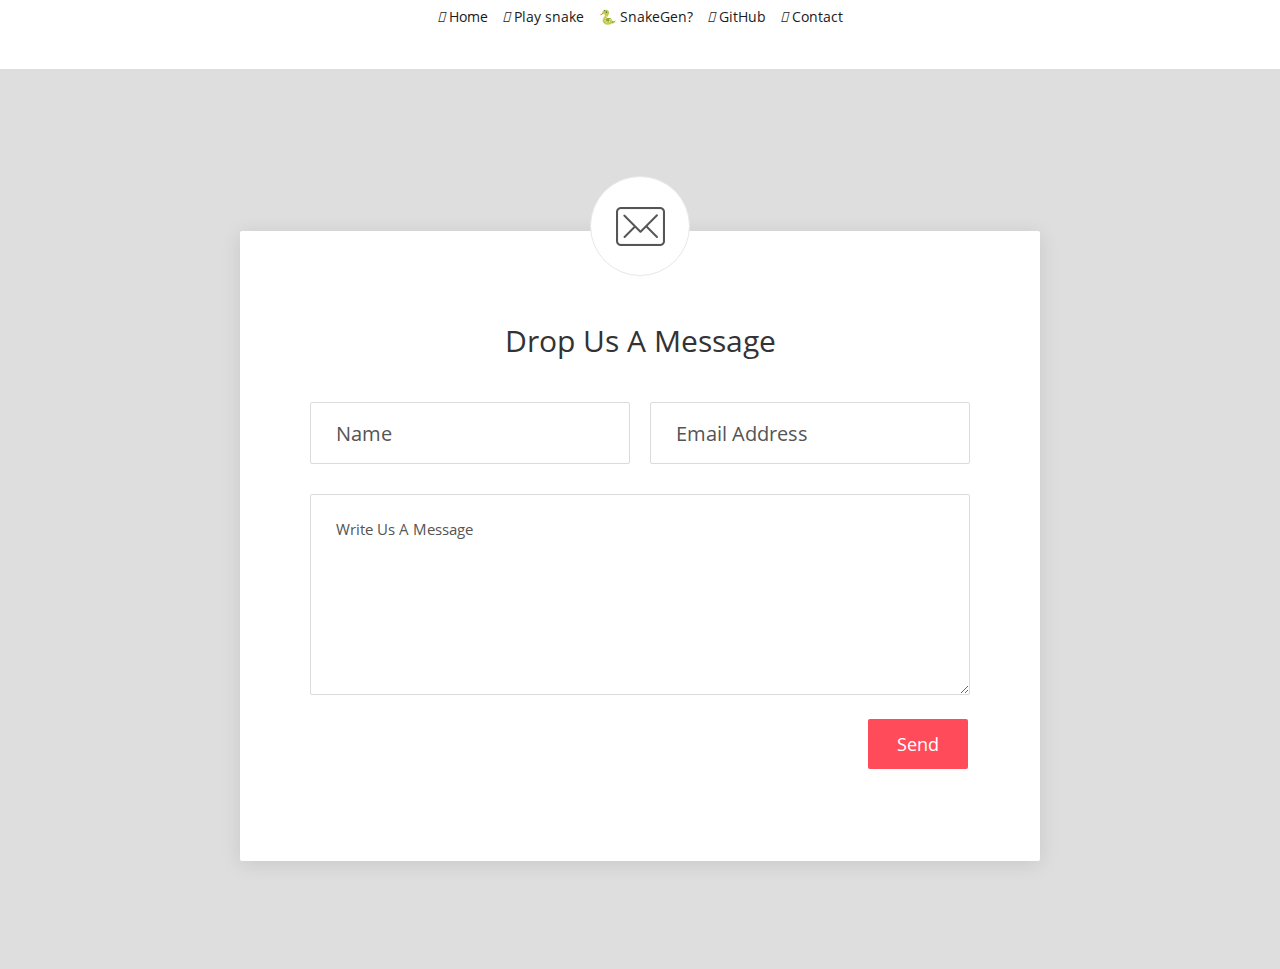
==== commit 17671d01: "add icon to top navbar" ====
--- a/contact.html
+++ b/contact.html
@@ -33,10 +33,12 @@
 <body>
 	<div class="wrapper">
 		<ul class="top-navbar">
-			<li><a href="index.html">Home</a></li>
-			<li><a href="snakegen.html">SnakeGen?</a></li>
-			<li><a target="_blank" href="https://github.com/MrEliptik/SnakeGen">GitHub</a></li>
-			<li><a href="contact.html">Contact</a></li>
+			<li><a href="index.html"><i class="fas fa-home"></i> Home</a></li>
+			<li><a href="solo.html"><i class="fas fa-play"></i> Play snake</a></li>
+			<li><a href="snakegen.html">🐍 SnakeGen?</a></li>
+			<li><a target="_blank" href="https://github.com/MrEliptik/SnakeGen"><i class="fab fa-github"></i> GitHub</a>
+			</li>
+			<li><a href="contact.html"><i class="fas fa-envelope"></i> Contact</a></li>
 		</ul>
 	</div>
 	<div class="container-contact100">
--- a/style.css
+++ b/style.css
@@ -9,6 +9,7 @@
 
 h2 {
   margin: 2px 0px 10px 0px;
+  color: #e9e9e9;
 }
 
 button {
@@ -24,6 +25,7 @@
   -webkit-transition-duration: 0.4s; /* Safari */
   transition-duration: 0.4s;
   cursor: pointer;
+  border-radius: 5px;
 }
 
 button:hover {
@@ -97,7 +99,9 @@
   grid-column: 1 / 2;
   grid-row: 1;
   justify-self: stretch;
-  border: 2px solid #363636;
+  box-shadow: 0 10px 20px rgb(216, 216, 216),0 6px 6px #bebebe;
+  margin-right: 10px;
+  border-radius: 5px;
 }
 
 .right-navbar {
@@ -107,8 +111,22 @@
 }
 
 .navbar-section{
-  border: 2px solid #363636;
+  /*border: 2px solid #363636;*/
+  box-shadow: 0 6px 6px rgb(216, 216, 216),0 6px 6px #bebebe;
   padding-bottom: 10px;
+  margin: 0px 0px 10px 0px;
+  border-radius: 5px;
+}
+
+.navbar-section .title{
+  width: auto;
+  display: block;
+  border-radius: 5px 5px 0px 0px;
+  background-color: #6aa877;
+}
+
+.navbar-content{
+  margin: 5px 5px 5px 5px;
 }
 
 .danger{
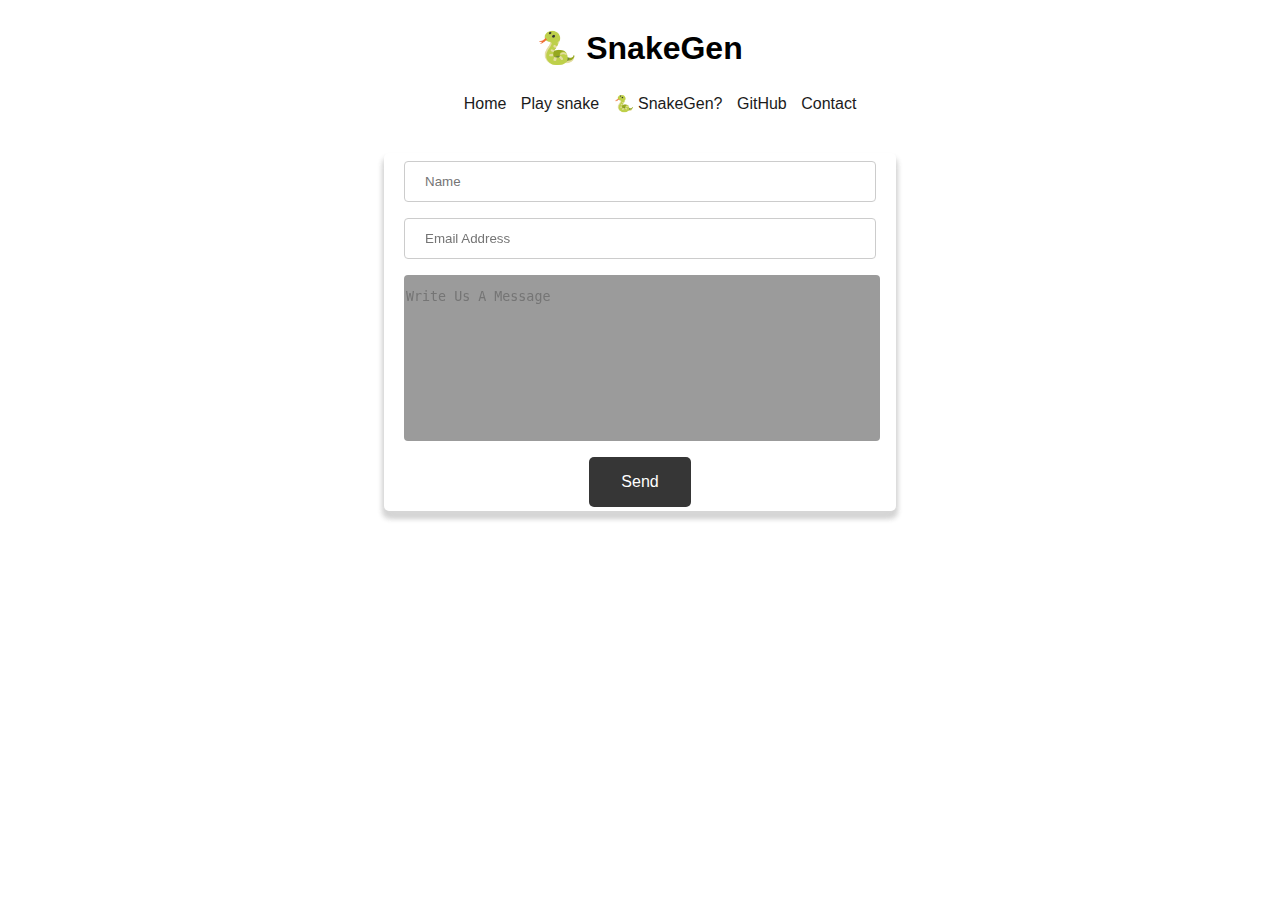
==== commit 7be1778b: "add html and css for contact page" ====
--- a/contact.html
+++ b/contact.html
@@ -5,33 +5,18 @@
 	<title>Contact</title>
 	<meta charset="UTF-8">
 	<meta name="viewport" content="width=device-width, initial-scale=1">
-	<!--===============================================================================================-->
-	<link rel="icon" type="image/png" href="contact/images/icons/favicon.ico" />
-	<!--===============================================================================================-->
-	<link rel="stylesheet" type="text/css" href="contact/svendor/bootstrap/css/bootstrap.min.css">
-	<!--===============================================================================================-->
-	<link rel="stylesheet" type="text/css" href="contact/fonts/font-awesome-4.7.0/css/font-awesome.min.css">
-	<!--===============================================================================================-->
-	<link rel="stylesheet" type="text/css" href="contact/fonts/Linearicons-Free-v1.0.0/icon-font.min.css">
-	<!--===============================================================================================-->
-	<link rel="stylesheet" type="text/css" href="contact/vendor/animate/animate.css">
-	<!--===============================================================================================-->
-	<link rel="stylesheet" type="text/css" href="contact/vendor/css-hamburgers/hamburgers.min.css">
-	<!--===============================================================================================-->
-	<link rel="stylesheet" type="text/css" href="contact/vendor/animsition/css/animsition.min.css">
-	<!--===============================================================================================-->
-	<link rel="stylesheet" type="text/css" href="contact/vendor/select2/select2.min.css">
-	<!--===============================================================================================-->
-	<link rel="stylesheet" type="text/css" href="contact/vendor/daterangepicker/daterangepicker.css">
-	<!--===============================================================================================-->
-	<link rel="stylesheet" type="text/css" href="contact/css/util.css">
-	<link rel="stylesheet" type="text/css" href="contact/css/main.css">
 	<link rel="stylesheet" href="style.css">
+
+	<link rel="stylesheet" href="https://use.fontawesome.com/releases/v5.8.2/css/all.css"
+		integrity="sha384-oS3vJWv+0UjzBfQzYUhtDYW+Pj2yciDJxpsK1OYPAYjqT085Qq/1cq5FLXAZQ7Ay" crossorigin="anonymous">
 	<!--===============================================================================================-->
 </head>
 
 <body>
 	<div class="wrapper">
+		<div class="title">
+			<h1>🐍 SnakeGen</h1>
+		</div>
 		<ul class="top-navbar">
 			<li><a href="index.html"><i class="fas fa-home"></i> Home</a></li>
 			<li><a href="solo.html"><i class="fas fa-play"></i> Play snake</a></li>
@@ -40,55 +25,35 @@
 			</li>
 			<li><a href="contact.html"><i class="fas fa-envelope"></i> Contact</a></li>
 		</ul>
-	</div>
-	<div class="container-contact100">
-		<div class="wrap-contact100">
-			<span class="contact100-form-symbol">
-				<img src="contact/images/icons/symbol-01.png" alt="SYMBOL-MAIL">
-			</span>
-
-			<form class="contact100-form validate-form flex-sb flex-w">
-				<span class="contact100-form-title">
-					Drop Us A Message
+		<div class="content-text">
+			<div class ="form-wrapper">
+				<span class="email-icon">
+					<i class="far fa-envelope fa-4x"></i>
 				</span>
 
-				<div class="wrap-input100 rs1 validate-input" data-validate="Name is required">
-					<input class="input100" type="text" name="name" placeholder="Name">
-					<span class="focus-input100"></span>
-				</div>
+				<form class="email-form">
+					<div class="div-form" data-validate="Name is required">
+						<input class="input-email" type="text" name="name" placeholder="Name">
+						<span class=""></span>
+					</div>
 
-				<div class="wrap-input100 rs1 validate-input" data-validate="Email is required: e@a.z">
-					<input class="input100" type="text" name="email" placeholder="Email Address">
-					<span class="focus-input100"></span>
-				</div>
+					<div class="div-form" data-validate="Email is required: e@a.z">
+						<input class="input-email" type="text" name="email" placeholder="Email Address">
+						<span class=""></span>
+					</div>
 
-				<div class="wrap-input100 validate-input" data-validate="Message is required">
-					<textarea class="input100" name="message" placeholder="Write Us A Message"></textarea>
-					<span class="focus-input100"></span>
-				</div>
+					<div class="div-form" data-validate="Message is required">
+						<textarea class="" name="message" placeholder="Write Us A Message"></textarea>
+						<span class=""></span>
+					</div>
 
-				<div class="container-contact100-form-btn">
-					<button class="contact100-form-btn">
+					<button class="">
 						Send
 					</button>
-				</div>
-			</form>
+				</form>
+			</div>
 		</div>
 	</div>
-
-	<div id="dropDownSelect1"></div>
-
-	<!--===============================================================================================-->
-	<script src="contact/vendor/jquery/jquery-3.2.1.min.js"></script>
-	<!--===============================================================================================-->
-	<script src="contact/vendor/animsition/js/animsition.min.js"></script>
-	<!--===============================================================================================-->
-	<script src="contact/vendor/bootstrap/js/popper.js"></script>
-	<script src="contact/vendor/bootstrap/js/bootstrap.min.js"></script>
-	<!--===============================================================================================-->
-	<script src="contact/vendor/select2/select2.min.js"></script>
-	<!--===============================================================================================-->
-	<script src="contact/js/main.js"></script>
 
 	<script src="https://smtpjs.com/v3/smtp.js"></script>
 
--- a/style.css
+++ b/style.css
@@ -9,7 +9,7 @@
 
 h2 {
   margin: 2px 0px 10px 0px;
-  color: #e9e9e9;
+  color: #fdfdfd;
 }
 
 button {
@@ -104,6 +104,12 @@
   border-radius: 5px;
 }
 
+.canvas-container-solo {
+  box-shadow: 0 10px 20px rgb(216, 216, 216),0 6px 6px #bebebe;
+  margin-right: 10px;
+  border-radius: 5px;
+}
+
 .right-navbar {
   grid-column: 2 / 2;
   grid-row: 1;
@@ -236,3 +242,65 @@
   background: rgba(13, 13, 13, 0.17);
 }
 
+/* CONTACT FORM */
+input[type=text].input-email, select{
+  width: 100%;
+  padding: 12px 20px;
+  margin: 8px 0;
+  display: inline-block;
+  border: 1px solid #ccc;
+  border-radius: 4px;
+  box-sizing: border-box;
+}
+
+input[type=submit].input-email{
+  width: 100%;
+  background-color: #4CAF50;
+  color: white;
+  padding: 14px 20px;
+  margin: 8px 0;
+  border: none;
+  border-radius: 4px;
+  cursor: pointer;
+}
+
+textarea {
+  width: 100%;
+  background-color: rgb(155, 155, 155);
+  color: white;
+  padding-top: 14px;
+  margin: 8px 0;
+  border: none;
+  border-radius: 4px;
+  cursor: pointer;
+  resize: none;
+  height: 150px
+}
+
+.div-form{
+  display: block;
+}
+
+.form-wrapper{
+  position: fixed;
+  /* center the element */
+  right: 0;
+  left: 0;
+  margin-right: auto;
+  margin-left: auto;
+  /* give it dimensions */
+  min-height: 10em;
+  width: 40%;
+  background-color: #ffffff;
+  border-radius: 5px;
+  box-shadow: 0 6px 6px rgb(216, 216, 216),0 6px 6px #bebebe;
+}
+
+.email-icon{
+  display: inherit;
+}
+
+.email-form{
+  margin: 0px 20px 0px 20px;
+}
+
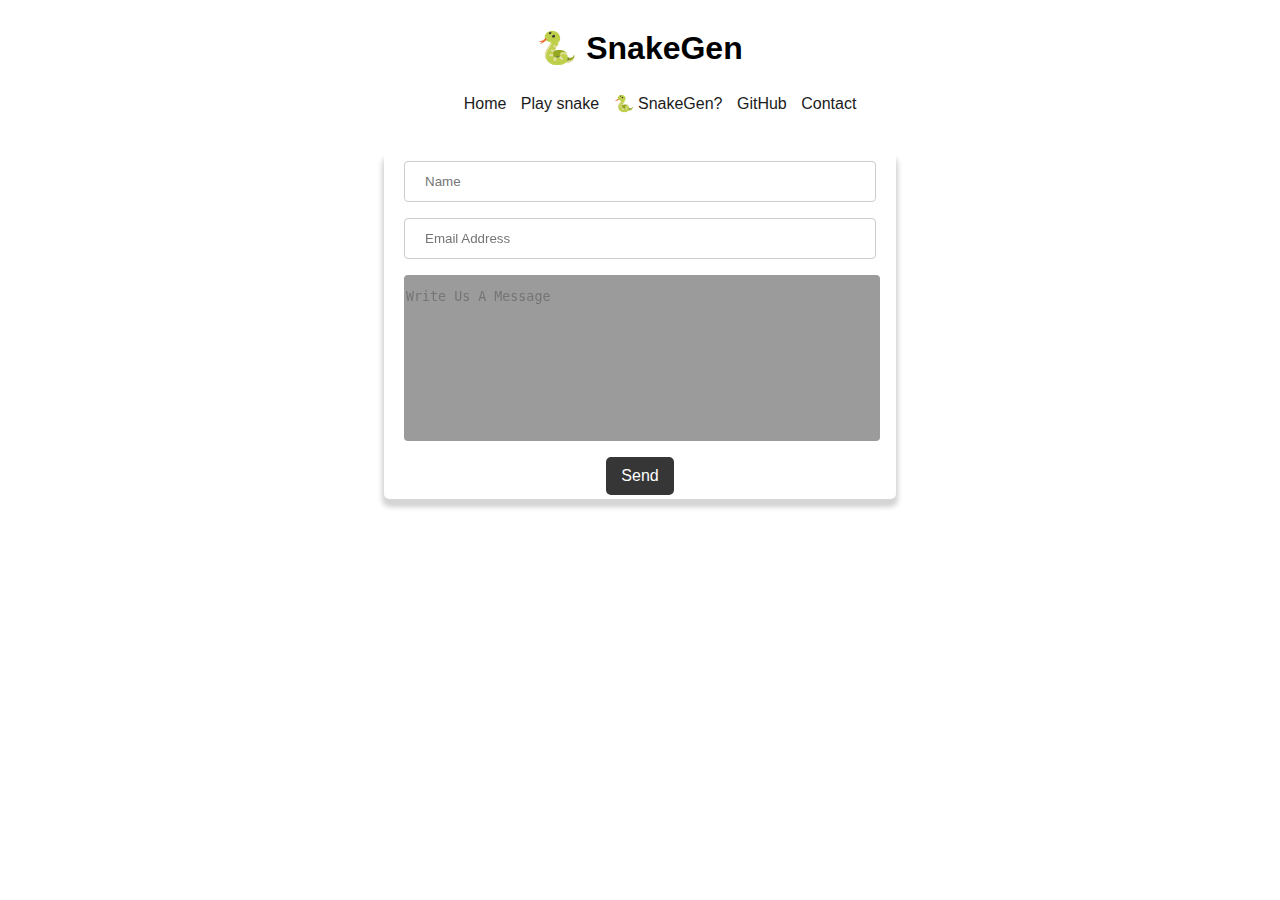
==== commit 70c09011: "add snake emoji to title" ====
--- a/contact.html
+++ b/contact.html
@@ -2,7 +2,7 @@
 <html lang="en">
 
 <head>
-	<title>Contact</title>
+	<title>🐍 Contact</title>
 	<meta charset="UTF-8">
 	<meta name="viewport" content="width=device-width, initial-scale=1">
 	<link rel="stylesheet" href="style.css">
--- a/style.css
+++ b/style.css
@@ -16,7 +16,7 @@
   background-color: #363636; /* Green */
   border: none;
   color: white;
-  padding: 16px 32px;
+  padding: 10px 15px;
   text-align: center;
   text-decoration: none;
   display: inline-block;
